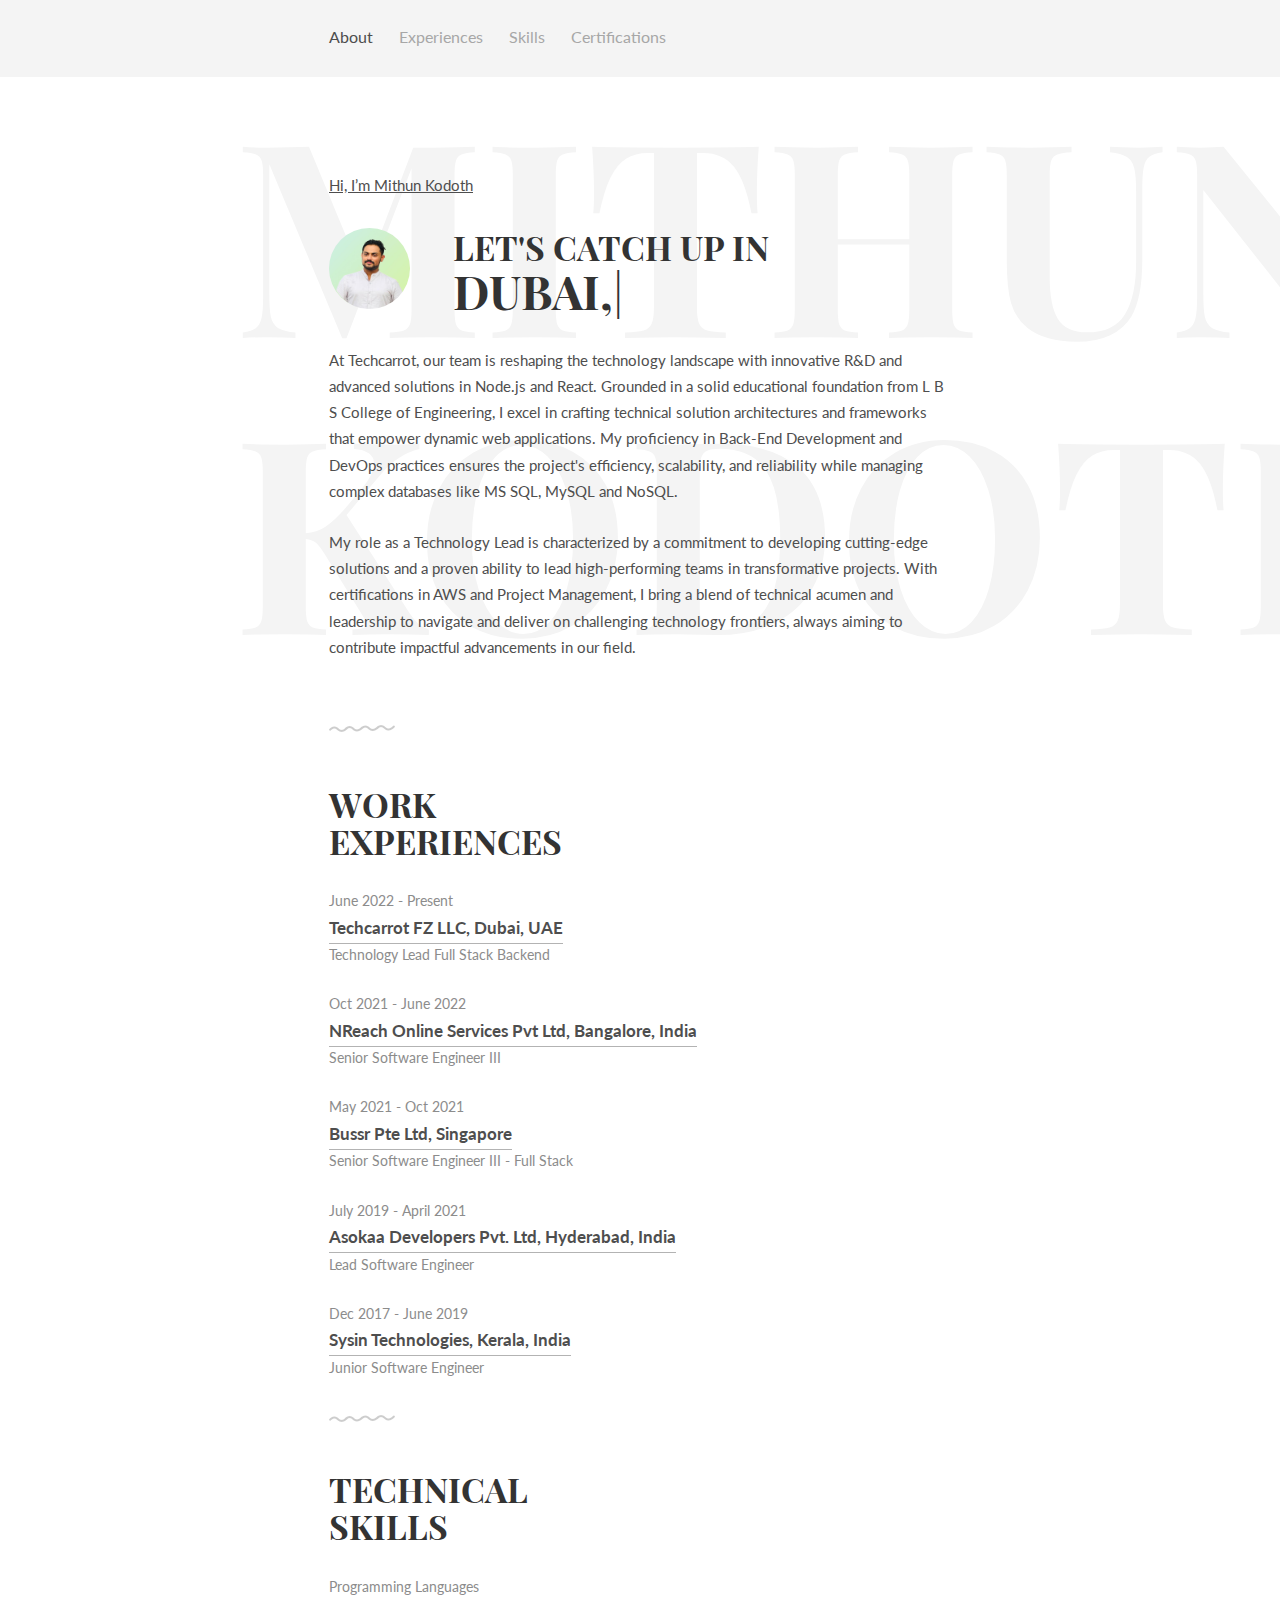
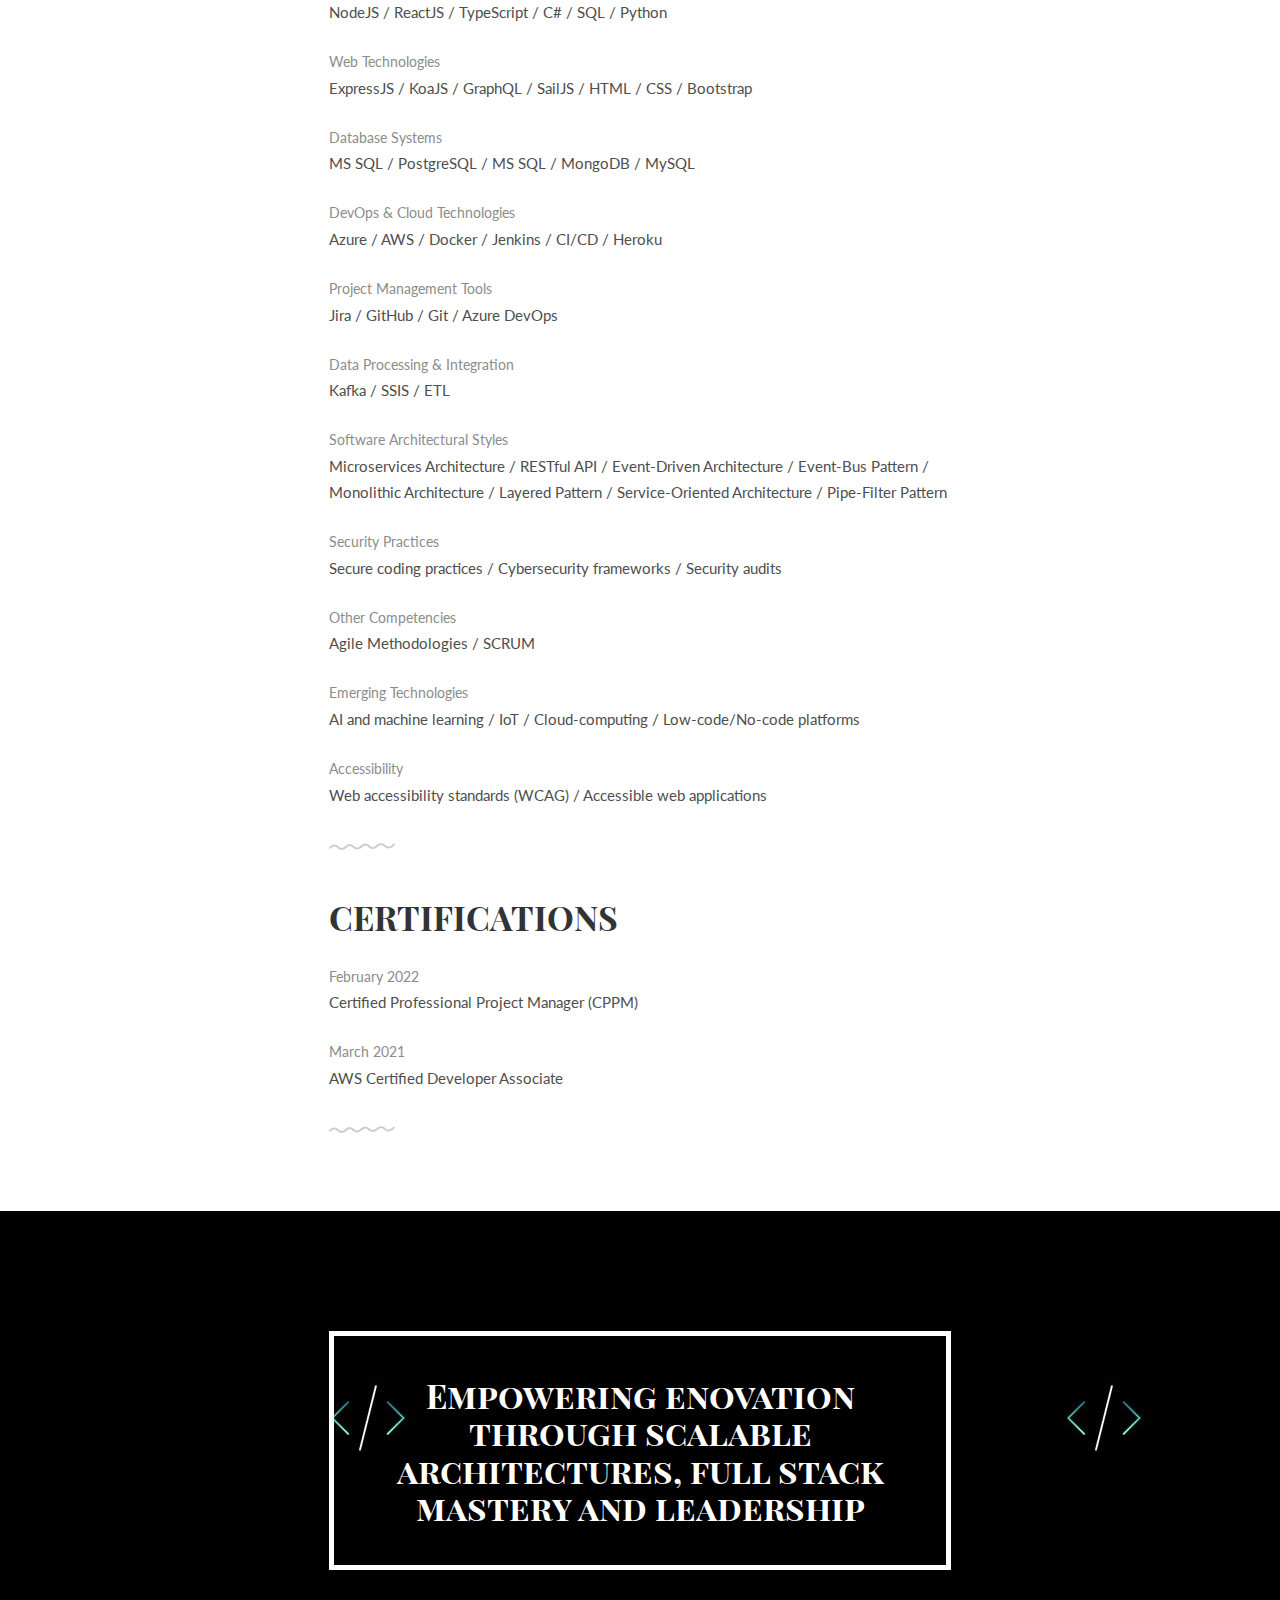
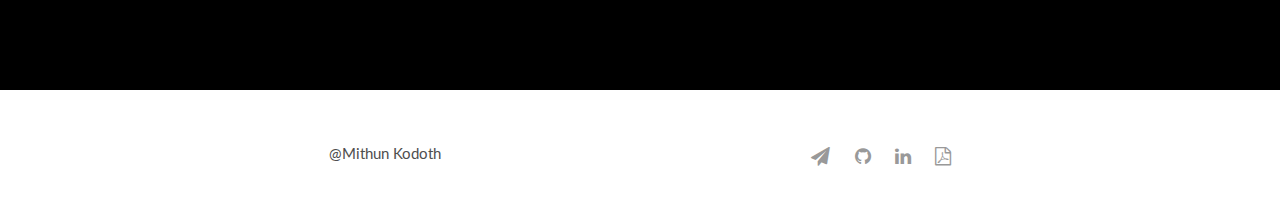
==== index.html @ c36d4328 "index updated" ====
<!DOCTYPE html>
<html>

<head>
	<title>Mithun Kodoth</title>
	<meta charset="utf-8" />
	<meta name="viewport" content="width=device-width, initial-scale=1">
	<meta name="description" content="Resume of @mithunmadhavan">
	<meta name="author" content="">
	<meta name="viewport" content="width=device-width, initial-scale=1" />
	<link rel="stylesheet" href="css/kube.min.css" />
	<link rel="stylesheet" href="css/font-awesome.min.css" />
	<link rel="stylesheet" href="css/custom.min.css" />
	<link rel="shortcut icon" href="public/img/favicon.ico" />
	<link href='https://fonts.googleapis.com/css?family=Playfair+Display+SC:700' rel='stylesheet' type='text/css'>
	<link href='https://fonts.googleapis.com/css?family=Lato:400,700' rel='stylesheet' type='text/css'>
	<style>
		.intro h1:before {
			content: 'Mithun Kodoth';
		}
	</style>
</head>

<body>
	<div class="main-nav">
		<div class="container">
			<header class="group top-nav">
				<div class="navigation-toggle" data-tools="navigation-toggle" data-target="#navbar-1">
					<span class="logo">Mithun Madhavan</span>
				</div>
				<nav id="navbar-1" class="navbar item-nav">
					<ul>
						<li class="active"><a href="#about">About</a></li>
						<li><a href="#technical_experiences">Experiences</a></li>
						<li><a href="#technical_skills">Skills</a></li>
						<li><a href="#certifications">Certifications</a></li>
					</ul>
				</nav>
			</header>
		</div>
	</div>

	<!-- Introduction -->
	<div class="intro section" id="about">
		<div class="container">
			<a href="mailto:mithunpm@hotmail.com">
				<p>Hi, I’m Mithun Kodoth</p>
			</a>
			<div class="units-row units-split wrap">
				<div class="unit-20">
					<a href="mailto:mithunpm@hotmail.com">
						<img src="public/img/profile_primary.jpg" alt="Avatar">
					</a>
				</div>
				<div class="unit-80">
					<h1>Let's catch up in<br><span id="type_hello_description"></span></h1>
				</div>
				<p>
					At Techcarrot, our team is reshaping the technology landscape with innovative R&D and advanced
					solutions in Node.js and React. Grounded in a solid educational foundation from L B S College of
					Engineering, I excel in crafting technical solution architectures and frameworks that empower
					dynamic web applications. My proficiency in Back-End Development and DevOps practices ensures the
					project's efficiency, scalability, and reliability while managing complex databases like MS SQL,
					MySQL and NoSQL.
				</p>
				<p>
					My role as a Technology Lead is characterized by a commitment to developing cutting-edge solutions
					and a proven ability to lead high-performing teams in transformative projects. With certifications
					in AWS and Project Management, I bring a blend of technical acumen and leadership to navigate and
					deliver on challenging technology frontiers, always aiming to contribute impactful advancements in
					our field.
				</p>
			</div>
		</div>
	</div>

	<!-- Work Experience -->
	<div class="work section second" id="technical_experiences">
		<div class="container">
			<h1>Work<br>Experiences</h1>
			<ul class="work-list">
				<li>June 2022 - Present</li>
				<li><a href="https://techcarrot.ae/" target="_blank">Techcarrot FZ LLC, Dubai, UAE</a></li>
				<li>Technology Lead Full Stack Backend</li>
			</ul>
			<ul class="work-list">
				<li>Oct 2021 - June 2022</li>
				<li><a href="https://www.xoxoday.com/" target="_blank">NReach Online Services Pvt Ltd, Bangalore,
						India</a></li>
				<li>Senior Software Engineer III</li>
			</ul>
			<ul class="work-list">
				<li>May 2021 - Oct 2021</li>
				<li><a href="https://www.bussr.com/" target="_blank">Bussr Pte Ltd, Singapore</a></li>
				<li>Senior Software Engineer III - Full Stack</li>
			</ul>
			<ul class="work-list">
				<li>July 2019 - April 2021</li>
				<li><a href="#" target="_blank">Asokaa Developers Pvt. Ltd, Hyderabad, India</a></li>
				<li>Lead Software Engineer</li>
			</ul>
			<ul class="work-list">
				<li>Dec 2017 - June 2019</li>
				<li><a href="http://www.sysin.in/" target="_blank">Sysin Technologies, Kerala, India</a></li>
				<li>Junior Software Engineer</li>
			</ul>
		</div>
	</div>

	<div class="skills section second" id="technical_skills">
		<div class="container">
			<h1>Technical<br>Skills</h1>
			<ul class="skill-list list-flat">
				<li>Programming Languages</li>
				<li>NodeJS / ReactJS / TypeScript / C# / SQL / Python</li>
			</ul>
			<ul class="skill-list list-flat">
				<li>Web Technologies</li>
				<li>ExpressJS / KoaJS / GraphQL / SailJS / HTML / CSS / Bootstrap</li>
			</ul>
			<ul class="skill-list list-flat">
				<li>Database Systems</li>
				<li>MS SQL / PostgreSQL / MS SQL / MongoDB / MySQL</li>
			</ul>
			<ul class="skill-list list-flat">
				<li>DevOps & Cloud Technologies</li>
				<li>Azure / AWS / Docker / Jenkins / CI/CD / Heroku</li>
			</ul>
			<ul class="skill-list list-flat">
				<li>Project Management Tools</li>
				<li>Jira / GitHub / Git / Azure DevOps</li>
			</ul>
			<ul class="skill-list list-flat">
				<li>Data Processing & Integration</li>
				<li>Kafka / SSIS / ETL</li>
			</ul>
			<ul class="skill-list list-flat">
				<li>Software Architectural Styles</li>
				<li>Microservices Architecture / RESTful API / Event-Driven Architecture / Event-Bus Pattern / Monolithic Architecture / Layered Pattern / Service-Oriented Architecture / Pipe-Filter Pattern</li>
			</ul>
			<ul class="skill-list list-flat">
				<li>Security Practices</li>
				<li>Secure coding practices / Cybersecurity frameworks / Security audits</li>
			</ul>
			<ul class="skill-list list-flat">
				<li>Other Competencies</li>
				<li>Agile Methodologies / SCRUM</li>
			</ul>
			<ul class="skill-list list-flat">
				<li>Emerging Technologies</li>
				<li>AI and machine learning / IoT / Cloud-computing / Low-code/No-code platforms</li>
			</ul>
			<ul class="skill-list list-flat">
				<li>Accessibility</li>
				<li>Web accessibility standards (WCAG) / Accessible web applications</li>
			</ul>
		</div>
	</div>

	<div class="award section second" id="certifications">
		<div class="container">
			<h1>Certifications</h1>
			<ul class="award-list list-flat">
				<li>February 2022</li>
				<li>Certified Professional Project Manager (CPPM)</li>
			</ul>
			<ul class="award-list list-flat">
				<li>March 2021</li>
				<li>AWS Certified Developer Associate</li>
			</ul>
		</div>
	</div>

	<!-- Quote -->
	<div class="quote">
		<div class="container text-centered">
			<h1>Empowering enovation through scalable architectures, full stack mastery and leadership</h1>
		</div>
	</div>

	<footer>
		<div class="container">
			<div class="units-row">
				<div class="unit-50">
					<p>@Mithun Kodoth</p>
				</div>
				<div class="unit-50">
					<ul class="social list-flat right">
						<li><a href="mailto:mithunpm@hotmail.com"><i class="fa fa-send"></i></a></li>
						<li><a href="https://github.com/mithunmadhavan" target="_blank"><i class="fa fa-github"></i></a></li>
						<li><a href="https://linkedin.com/in/mithun-p-madhav/" target="_blank"><i class="fa fa-linkedin"></i></a></li>
						<li><a href="./public/assets/mithun_kodoth_resume.pdf" target="_blank" download="mithun_kodoth_resume"><i class="fa fa-file-pdf-o "></i></a></li>
					</ul>
				</div>
			</div>
		</div>
	</footer>

	<!-- Javascript -->
	<script src="js/jquery.min.js"></script>
	<script src="js/typed.min.js"></script>
	<script src="js/kube.min.js"></script>
	<script src="js/site.js"></script>
	<script>
		function newTyped() { } $(function () {
			$("#type_hello_description").typed({
				strings: ["Dubai, UAE", "Abu Dhabi, UAE", "Sharjah, UAE", "Ajman, UAE"],
				typeSpeed: 90, backDelay: 2000, contentType: "html", loop: !0, resetCallback: function () { newTyped() }
			}), $(".reset").click(function () { $("#typed").typed("reset") })
		});
	</script>
</body>

</html>
---- css/kube.min.css ----
*,*:before,*:after{-webkit-box-sizing:border-box;-moz-box-sizing:border-box;box-sizing:border-box}html{font-family:sans-serif;-ms-text-size-adjust:100%;-webkit-text-size-adjust:100%}html,body,div,span,object,iframe,p,blockquote,pre,a,abbr,acronym,address,big,cite,code,del,dfn,em,img,ins,kbd,q,s,samp,small,strike,strong,sub,sup,tt,var,b,u,i,center,dl,dt,dd,ol,ul,li,fieldset,form,label,legend,table,caption,tbody,tfoot,thead,tr,th,td,article,aside,canvas,details,embed,figure,figcaption,footer,header,hgroup,menu,nav,output,ruby,section,summary,time,mark,audio,video,h1,h2,h3,h4,h5,h6{margin:0;padding:0;border:0;outline:0;font-size:100%;vertical-align:baseline;background:transparent}a:active,a:hover{outline:0}article,aside,details,figcaption,figure,footer,header,hgroup,main,nav,section,embed,object,iframe,audio,video,canvas,progress,meter,output,textarea{display:block}audio:not([controls]){display:none;height:0}blockquote,q{quotes:none}blockquote p:before,blockquote p:after,q:before,q:after{content:'';content:none}table{border-collapse:collapse;border-spacing:0}caption,th,td{text-align:left;vertical-align:top}thead th,thead td{font-weight:bold;vertical-align:bottom}a img,th img,td img{vertical-align:top}button,input,select,textarea{margin:0}textarea{overflow:auto;vertical-align:top;resize:vertical}button{width:auto;overflow:visible}input[type="reset"],input[type="submit"],input[type="file"],input[type="radio"],input[type="checkbox"],select,button{cursor:pointer}input[type="radio"],input[type="checkbox"]{font-size:110%;position:relative;top:-1px;margin-right:3px}input[type="search"]{-webkit-appearance:textfield}input[type="search"]::-webkit-search-decoration,input[type="search"]::-webkit-search-cancel-button{-webkit-appearance:none}hr{display:block;height:1px;border:0;border-top:1px solid #ddd}img,video,audio,embed,object{max-width:100%}img,video,embed,object{height:auto}embed,object{height:100%}img{vertical-align:middle;-ms-interpolation-mode:bicubic}body{font-family:"Helvetica Neue",Helvetica,Tahoma,sans-serif;font-size:.9375em;line-height:1.65em;background:#fff;color:#222}a{color:#134da5}a:focus,a:hover{color:#de2c3b}h1,h2,h3,h4,h5,h6,.h1,.h2,.h3,.h4,.h5,.h6{font-family:"Helvetica Neue",Helvetica,Tahoma,sans-serif;font-weight:bold;color:#000;text-rendering:optimizeLegibility;margin:0 0 .5em 0}h1,.h1,h2,.h2{line-height:1.1}h3,.h3,h4,.h4{line-height:1.3}h1,.h1{font-size:2.25em}h2,.h2{font-size:1.5em;margin-bottom:.7em}h3,.h3{font-size:1.3125em}h4,.h4{font-size:1.125em}h5,.h5{font-size:1em}h6,.h6{font-size:.75em;text-transform:uppercase}.lead{font-size:1.3125em;line-height:1.5;margin-bottom:1.0999999999999999em}p,ul,ol,dl,dd,dt,blockquote,td,th{line-height:1.65em}ul,ol,ul ul,ol ol,ul ol,ol ul{margin:0 0 0 3.3em}ul li,ol li{text-align:left}ol ol li{list-style-type:lower-alpha}ol ol ol li{list-style-type:lower-roman}p,ul,ol,dl,blockquote,hr,pre,table,form,fieldset,figure,address{margin-bottom:1.65em}blockquote{position:relative;font-style:italic;font-size:1.125em;margin-left:2.4749999999999996em;padding-left:1.65em;border-left:2px solid #ddd}blockquote p{margin-bottom:.5em}blockquote small,cite{color:rgba(0,0,0,0.4);font-style:italic}small,blockquote cite{font-size:12.75px;line-height:1}address{font-style:normal}dl dt{font-weight:bold}dd{margin-left:1.65em}s,del{text-decoration:line-through}abbr[title],dfn[title]{border-bottom:1px dotted #0f0f0f;cursor:help}strong,b{font-weight:bold}em,i{font-style:italic}sub,sup{font-size:11.25px;line-height:0;position:relative}sup{top:-0.5em}sub{bottom:-0.25em}figcaption{margin:.3em 0;font-size:12.75px;font-style:italic}ins,u{text-decoration:underline}mark{background-color:#ffc800;color:#0f0f0f;text-decoration:none}pre,code,kbd,samp,var,output{font-size:90%;font-style:normal;font-family:Menlo,Monaco,Consolas,"Courier New",monospace}pre{margin-top:1.65em;font-size:100%;line-height:1.5;color:#222;overflow:auto}code,samp,kbd{padding:3px 6px 2px 6px;display:inline-block;line-height:1;border-radius:2px}code{background:#f4f4f4;border:1px solid #d4d4d4}pre code{font-size:100%;border:0;padding:0;background:0;line-height:1.65em}var{color:rgba(0,0,0,0.5)}samp{background:#d3e3fb;border:1px solid #b2cef8}kbd{background:#0f0f0f;color:rgba(255,255,255,0.85);white-space:nowrap}button:active,button:focus{outline:0}textarea,select{font-family:"Helvetica Neue",Helvetica,Tahoma,sans-serif;font-size:1em;box-shadow:none}textarea,select[multiple],select[multiple="multiple"]{padding:.3em .35em;line-height:1.35em;width:100%}input[type="text"],input[type="password"],input[type="email"],input[type="url"],input[type="phone"],input[type="tel"],input[type="number"],input[type="datetime"],input[type="date"],input[type="month"],input[type="color"],input[type="time"],input[type="search"],input[type="datetime-local"]{font-family:"Helvetica Neue",Helvetica,Tahoma,sans-serif;font-size:1em;box-shadow:none;padding:.3em .35em;line-height:1.65em;border-radius:0;outline:0}select[multiple],select[multiple="multiple"],textarea,input[type="text"],input[type="password"],input[type="email"],input[type="url"],input[type="phone"],input[type="tel"],input[type="number"],input[type="datetime"],input[type="date"],input[type="month"],input[type="color"],input[type="time"],input[type="search"],input[type="datetime-local"]{background:#fff;border:1px solid #ccc;position:relative;z-index:2;-webkit-appearance:none}textarea[disabled],input[type="text"][disabled],input[type="password"][disabled],input[type="email"][disabled],input[type="url"][disabled],input[type="phone"][disabled],input[type="tel"][disabled],input[type="number"][disabled],input[type="datetime"][disabled],input[type="date"][disabled],input[type="month"][disabled],input[type="color"][disabled],input[type="time"][disabled],input[type="search"][disabled],input[type="datetime-local"][disabled]{resize:none;color:rgba(0,0,0,0.5)}select[disabled],input[type="checkbox"][disabled],input[type="radio"][disabled]{cursor:default}input::-moz-focus-inner,button::-moz-focus-inner{border:0;padding:0}input[type="range"]{position:relative;top:3px}select{margin-bottom:0!important}fieldset{padding:1.65em;margin-bottom:1.65em;border:1px solid #ccc}fieldset *:last-child{margin-bottom:0!important}legend{font-weight:bold;padding:0 1em;margin-left:-1em}table{max-width:100%;width:100%;empty-cells:show}table caption{text-transform:uppercase;padding:0 1.0999999999999999em;color:rgba(0,0,0,0.4);font-size:12.75px}table th,table td{border-bottom:1px solid #eee;padding:.825em 1.0999999999999999em}table tfoot th,table tfoot td{color:rgba(0,0,0,0.4)}.units-container:after,.units-row:after{content:"";display:table;clear:both}.units-container:after,.units-row:after{content:"";display:table;clear:both}.units-container{padding-top:1px;margin-top:-1px}.units-row{margin-bottom:1.65em}.width-100,.unit-100{width:100%}.width-90,.unit-90{width:90%}.width-80,.unit-80{width:80%}.width-75,.unit-75{width:75%}.width-70,.unit-70{width:70%}.width-66,.unit-66{width:66.6%}.width-65,.unit-65{width:65%}.width-60,.unit-60{width:60%}.width-50,.unit-50{width:50%}.width-40,.unit-40{width:40%}.width-35,.unit-35{width:35%}.width-33,.unit-33{width:33.3%}.width-30,.unit-30{width:30%}.width-25,.unit-25{width:25%}.width-20,.unit-20{width:20%}.width-10,.unit-10{width:10%}.units-row .unit-90,.units-row .unit-80,.units-row .unit-75,.units-row .unit-70,.units-row .unit-66,.units-row .unit-65,.units-row .unit-60,.units-row .unit-50,.units-row .unit-40,.units-row .unit-35,.units-row .unit-33,.units-row .unit-30,.units-row .unit-25,.units-row .unit-20,.units-row .unit-10{float:left;margin-left:3%}.units-row .unit-90:first-child,.units-row .unit-80:first-child,.units-row .unit-75:first-child,.units-row .unit-70:first-child,.units-row .unit-66:first-child,.units-row .unit-65:first-child,.units-row .unit-60:first-child,.units-row .unit-50:first-child,.units-row .unit-40:first-child,.units-row .unit-35:first-child,.units-row .unit-33:first-child,.units-row .unit-30:first-child,.units-row .unit-25:first-child,.units-row .unit-20:first-child,.units-row .unit-10:first-child{margin-left:0}.units-row .unit-90{width:89.7%}.units-row .unit-80{width:79.4%}.units-row .unit-75{width:74.25%}.units-row .unit-70{width:69.1%}.units-row .unit-66{width:65.66666666666666%}.units-row .unit-65{width:65.66666666666666%}.units-row .unit-60{width:58.800000000000004%}.units-row .unit-50{width:48.5%}.units-row .unit-40{width:38.2%}.units-row .unit-35{width:31.333333333333332%}.units-row .unit-33{width:31.333333333333332%}.units-row .unit-30{width:27.9%}.units-row .unit-25{width:22.75%}.units-row .unit-20{width:17.6%}.units-row .unit-10{width:7.3%}.unit-push-90,.unit-push-80,.unit-push-75,.unit-push-70,.unit-push-66,.unit-push-65,.unit-push-60,.unit-push-50,.unit-push-40,.unit-push-35,.unit-push-33,.unit-push-30,.unit-push-25,.unit-push-20,.unit-push-10{position:relative}.unit-push-90{left:92.7%}.unit-push-80{left:82.4%}.unit-push-75{left:77.25%}.unit-push-70{left:72.1%}.unit-push-66{left:68.66666666666666%}.unit-push-65{left:68.66666666666666%}.unit-push-60{left:61.800000000000004%}.unit-push-50{left:51.5%}.unit-push-40{left:41.2%}.unit-push-35{left:34.33333333333333%}.unit-push-33{left:34.33333333333333%}.unit-push-30{left:30.9%}.unit-push-25{left:25.75%}.unit-push-20{left:20.6%}.unit-push-10{left:10.3%}.units-row .unit-push-right{float:right}.units-row .unit-role-right{margin-left:3%;float:right}.units-row .unit-role-left{margin-left:0}.centered,.unit-centered{float:none!important;margin:0 auto!important}.unit-padding{padding:1.65em}.units-padding .unit-100,.units-padding .unit-90,.units-padding .unit-80,.units-padding .unit-75,.units-padding .unit-70,.units-padding .unit-66,.units-padding .unit-65,.units-padding .unit-60,.units-padding .unit-50,.units-padding .unit-40,.units-padding .unit-35,.units-padding .unit-33,.units-padding .unit-30,.units-padding .unit-25,.units-padding .unit-20,.units-padding .unit-10{padding:1.65em}.units-split .unit-90,.units-split .unit-80,.units-split .unit-75,.units-split .unit-70,.units-split .unit-66,.units-split .unit-65,.units-split .unit-60,.units-split .unit-50,.units-split .unit-40,.units-split .unit-35,.units-split .unit-33,.units-split .unit-30,.units-split .unit-25,.units-split .unit-20,.units-split .unit-10{margin-left:0}.units-split .unit-90{width:90%}.units-split .unit-80{width:80%}.units-split .unit-75{width:75%}.units-split .unit-70{width:70%}.units-split .unit-66{width:66.6%}.units-split .unit-65{width:65%}.units-split .unit-60{width:60%}.units-split .unit-50{width:50%}.units-split .unit-40{width:40%}.units-split .unit-35{width:35%}.units-split .unit-33{width:33.3%}.units-split .unit-30{width:30%}.units-split .unit-25{width:25%}.units-split .unit-20{width:20%}.units-split .unit-10{width:10%}.blocks-2,.blocks-3,.blocks-4,.blocks-5,.blocks-6{padding-left:0;list-style:none;margin-left:-3%}.blocks-2:after,.blocks-3:after,.blocks-4:after,.blocks-5:after,.blocks-6:after{content:"";display:table;clear:both}.blocks-2:after,.blocks-3:after,.blocks-4:after,.blocks-5:after,.blocks-6:after{content:"";display:table;clear:both}.blocks-2>li,.blocks-3>li,.blocks-4>li,.blocks-5>li,.blocks-6>li{height:auto;float:left;margin-bottom:1.65em;margin-left:3%}.blocks-2>li ul,.blocks-3>li ul,.blocks-4>li ul,.blocks-5>li ul,.blocks-6>li ul{list-style-type:disc}.blocks-2>li ul ul,.blocks-3>li ul ul,.blocks-4>li ul ul,.blocks-5>li ul ul,.blocks-6>li ul ul{list-style-type:circle}.blocks-2>li li,.blocks-3>li li,.blocks-4>li li,.blocks-5>li li,.blocks-6>li li{float:none;margin:0}.blocks-2>li{width:47%}.blocks-3>li{width:30.333333333333332%}.blocks-4>li{width:22%}.blocks-5>li{width:17%}.blocks-6>li{width:13.666666666666666%}.block-first{clear:both}table.table-bordered td,table.table-bordered th{border:1px solid #eee}table.table-simple td,table.table-simple th,table.table-simple caption{border:0;padding-left:0}table.table-flat td,table.table-flat th,table.table-flat caption{border:0;padding:0}table.table-stroked td,table.table-stroked th{border-bottom:1px solid #eee}table.table-stripped tbody tr:nth-child(odd) td{background:#f8f8f8}table.table-hovered tbody tr:hover td{background-color:#f4f4f4}.table-container{width:100%;overflow:auto;margin-bottom:1.65em}.table-container table{margin-bottom:0}.table-container::-webkit-scrollbar{-webkit-appearance:none;width:14px;height:14px}.table-container::-webkit-scrollbar-thumb{border-radius:8px;border:3px solid #fff;background-color:rgba(0,0,0,0.3)}.forms .btn,.forms input[type="submit"].btn,.forms button,.forms input[type="submit"],.forms input[type="reset"]{padding:.3625em 1.3em}.forms .btn-outline{padding:.3em 1.3em}.forms .btn-outline.bold{padding:.2375em 1.3em}.forms label{display:block;margin-bottom:1.0999999999999999em}.forms input[type="text"],.forms input[type="password"],.forms input[type="email"],.forms input[type="url"],.forms input[type="phone"],.forms input[type="tel"],.forms input[type="number"],.forms input[type="datetime"],.forms input[type="date"],.forms input[type="month"],.forms input[type="color"],.forms input[type="time"],.forms input[type="search"],.forms input[type="range"],.forms input[type="file"],.forms input[type="datetime-local"],.forms textarea,.forms select{display:block}.forms-inline input[type="text"],.forms-inline-list input[type="text"],.forms-inline input[type="password"],.forms-inline-list input[type="password"],.forms-inline input[type="email"],.forms-inline-list input[type="email"],.forms-inline input[type="url"],.forms-inline-list input[type="url"],.forms-inline input[type="phone"],.forms-inline-list input[type="phone"],.forms-inline input[type="tel"],.forms-inline-list input[type="tel"],.forms-inline input[type="number"],.forms-inline-list input[type="number"],.forms-inline input[type="datetime"],.forms-inline-list input[type="datetime"],.forms-inline input[type="date"],.forms-inline-list input[type="date"],.forms-inline input[type="month"],.forms-inline-list input[type="month"],.forms-inline input[type="color"],.forms-inline-list input[type="color"],.forms-inline input[type="time"],.forms-inline-list input[type="time"],.forms-inline input[type="search"],.forms-inline-list input[type="search"],.forms-inline input[type="range"],.forms-inline-list input[type="range"],.forms-inline input[type="file"],.forms-inline-list input[type="file"],.forms-inline input[type="datetime-local"],.forms-inline-list input[type="datetime-local"],.forms-inline textarea,.forms-inline-list textarea,.forms-inline select,.forms-inline-list select{display:inline-block}.forms-list,.forms-inline,.forms-inline-list{margin:0;padding:0;margin-bottom:1.0999999999999999em;list-style:none}.forms-list label,.forms-inline label,.forms-inline-list li,.forms-inline-list li label{display:inline-block;margin-bottom:0}.forms-inline-list li label{margin-right:.825em}.forms-inline-list li{margin-bottom:3px}.forms-list li{margin-bottom:6px}.forms-desc{margin-top:4px;color:rgba(0,0,0,0.4);font-size:12.75px;line-height:1.4em}input[type="text"],input[type="password"],input[type="email"],input[type="url"],input[type="phone"],input[type="tel"],input[type="number"],input[type="datetime"],input[type="date"],input[type="month"],input[type="color"],input[type="time"],input[type="search"],input[type="datetime-local"],textarea{-moz-transition:border ease .5s;transition:border ease .5s}.error,.success{font-weight:normal;font-size:12.75px}input.input-error,textarea.input-error,select.input-error,.input-error{border-color:#de2c3b;box-shadow:0 0 0 2px rgba(222,44,59,0.3),0 1px 2px rgba(0,0,0,0.2) inset}input.input-success,textarea.input-success,select.input-success,.input-success{border-color:#2c9f42;box-shadow:0 0 0 2px rgba(44,159,66,0.3),0 1px 2px rgba(0,0,0,0.2) inset}input.input-gray,textarea.input-gray,select.input-gray,.input-gray{border-color:#b3b6b7;box-shadow:0 0 0 2px rgba(179,182,183,0.4),0 1px 2px rgba(0,0,0,0.2) inset}input[type="text"]:focus,input[type="password"]:focus,input[type="email"]:focus,input[type="url"]:focus,input[type="phone"]:focus,input[type="tel"]:focus,input[type="number"]:focus,input[type="datetime"]:focus,input[type="date"]:focus,input[type="month"]:focus,input[type="color"]:focus,input[type="time"]:focus,input[type="search"]:focus,input[type="datetime-local"]:focus,textarea:focus{outline:0;border-color:#2575ed;box-shadow:0 0 0 2px rgba(37,117,237,0.3),0 1px 2px rgba(0,0,0,0.2) inset}input.input-search,input[type="search"]{padding-right:.5em;padding-left:.5em;margin-bottom:0;border-radius:15px}input.input-on-black{border:1px solid rgba(255,255,255,0.1);background:rgba(255,255,255,0.35)}input.input-on-black::-webkit-input-placeholder{color:rgba(255,255,255,0.6)}input.input-on-black::-moz-placeholder{color:rgba(255,255,255,0.6)}input.input-on-black:focus,input.input-on-black.active{border:1px solid #fff;background:#fff;box-shadow:none}input.input-on-black:focus::-webkit-input-placeholder,input.input-on-black.active::-webkit-input-placeholder{color:#aaa}input.input-on-black:focus::-moz-placeholder,input.input-on-black.active::-moz-placeholder{color:#aaa}input.input-big{font-size:18px}input.input-small{font-size:12.75px}input.input-smaller{font-size:11.25px}.input-groups{display:table!important}.input-groups input{width:100%}.input-groups input,.input-groups .input-append,.input-groups .input-prepend,.input-groups .btn-append{display:table-cell!important}.input-groups .btn-append,.input-groups .input-append,.input-groups .input-prepend{width:1%;vertical-align:middle}.input-groups .input-append,.input-groups .input-prepend{background-color:#f4f4f4;border:1px solid #d4d4d4;margin:0;padding:.45em .75em .15em .75em;color:rgba(0,0,0,0.6);line-height:1.65em;font-size:12.75px;white-space:nowrap}.input-groups .input-prepend{border-right:0}.input-groups .input-append{position:relative;z-index:1;border-left:none}.input-groups .btn-append .btn{display:block;height:auto;border-radius:0 2px 2px 0}.navbar{font-size:105%;margin-bottom:1.65em}.navbar:after{content:"";display:table;clear:both}.navbar:after{content:"";display:table;clear:both}.navbar.navbar-left{float:left}.navbar.navbar-right{float:right}.navbar ul{list-style:none;margin:0}.navbar ul:after{content:"";display:table;clear:both}.navbar ul:after{content:"";display:table;clear:both}.navbar li{float:left;margin-right:1.65em}.navbar.navbar-right li{margin-right:0;margin-left:1.65em}.navbar a,.navbar span{display:block;text-decoration:none}.navbar a:hover{color:#de2c3b;text-decoration:underline}.navbar li.active a,.navbar span{text-decoration:none;cursor:text;color:rgba(0,0,0,0.4)}.navigation-toggle{display:none;text-transform:uppercase;position:relative;color:#0f0f0f;background-color:#fff}.navigation-toggle:after{position:absolute;z-index:1;top:50%;margin-top:-12px;left:10px;content:"\2630";font-size:24px;line-height:1}.navigation-toggle.navigation-toggle-black{background-color:#0f0f0f;color:#fff}.navigation-toggle.navigation-toggle-show{margin-bottom:1.65em}.navigation-toggle span{position:relative;z-index:2;cursor:pointer;display:block;padding:10px 20px 10px 40px}.navigation-fixed{position:fixed;top:0;left:0;z-index:101}.navbar-pills a,.navbar-pills span{padding:.825em 1.65em}.navbar-pills a:hover{color:#0f0f0f;background:#eee}.navbar-pills li.active a,.navbar-pills span{text-decoration:none;cursor:text;color:rgba(0,0,0,0.4);background:#eee}.navbar-pills li{margin-right:1px}.navbar-pills.navbar-right li{margin-left:1px}.fullwidth ul{width:100%}.fullwidth li{float:none!important;margin:0;display:table-cell;width:1%;text-align:center}.fullwidth li a,.fullwidth li span{display:block}.nav{margin-bottom:1.65em}.nav ul{list-style:none;margin:0}.nav ul li ul{margin-left:2em;font-size:.95em}.nav a,.nav span{display:block;padding:.5em 0}.nav a{color:#0f0f0f;text-decoration:none}.nav a:hover{color:#de2c3b;text-decoration:underline}.nav li.active a,.nav span{text-decoration:none;cursor:text;color:rgba(0,0,0,0.4)}.nav i.fa{width:1.65em}.nav-stacked li{margin-bottom:1px}.nav-stacked a,.nav-stacked span{padding:.6em .7em}.nav-stacked a{background:#f6f6f6}.nav-stacked a:hover{color:#000;background:#eee}.nav-stacked li.active a,.nav-stacked span{background:#fff;text-decoration:none;cursor:text;color:rgba(0,0,0,0.3)}.nav-stats li{position:relative}.nav-stats a,.nav-stats span{padding-right:50px}.nav-stats sup,.nav-stats .badge{position:absolute;top:50%;right:0}.nav-stats sup{color:rgba(0,0,0,0.4)}.nav-stats .badge{margin-top:-8px}.nav-tabs{border-bottom:1px solid #e3e3e3;margin-bottom:1.65em}.nav-tabs:after{content:"";display:table;clear:both}.nav-tabs:after{content:"";display:table;clear:both}.nav-tabs ul{list-style:none;margin:0}.nav-tabs li{float:left;margin-right:2px}.nav-tabs a,.nav-tabs span{display:block;line-height:1;padding:.825em 1.65em;border:1px solid transparent}.nav-tabs a{color:rgba(0,0,0,0.5);text-decoration:none}.nav-tabs a:focus,.nav-tabs a:hover{color:#0f0f0f;text-decoration:underline;background-color:#eee}.nav-tabs li.active a,.nav-tabs span{color:#0f0f0f;background:#fff;position:relative;border:1px solid #ddd;border-bottom:1px solid #fff;bottom:-1px;cursor:default;text-decoration:none}.breadcrumbs{margin-bottom:1.65em}.breadcrumbs:after{content:"";display:table;clear:both}.breadcrumbs:after{content:"";display:table;clear:both}.breadcrumbs ul{font-size:.9em;color:rgba(0,0,0,0.4);list-style:none;margin:0}.breadcrumbs ul:after{content:"";display:table;clear:both}.breadcrumbs ul:after{content:"";display:table;clear:both}.breadcrumbs li{float:left;margin-right:5px}.breadcrumbs li+li:before{content:" > ";color:#aaa;font-size:12px;margin:0 7px 0 5px;position:relative;top:-1px}.breadcrumbs.breadcrumbs-path li+li:before{content:" / ";top:0}.breadcrumbs a{color:#0f0f0f;text-decoration:none}.breadcrumbs a:hover{color:#0f0f0f;text-decoration:underline}.breadcrumbs li.active a,.breadcrumbs span,.breadcrumbs li.active a:hover{text-decoration:none;cursor:text;color:rgba(0,0,0,0.4)}.pagination{position:relative;left:-9px;margin-left:0;list-style:none}.pagination:after{content:"";display:table;clear:both}.pagination:after{content:"";display:table;clear:both}.pagination li{float:left;margin-right:2px}.pagination a,.pagination span{display:block;padding:7px 9px;line-height:1;border-radius:2px;color:#0f0f0f;text-decoration:none}.pagination span,.pagination li.active a,.pagination li.active a:hover{color:#fff;background-color:#0f0f0f;cursor:text}.pagination a:focus,.pagination a:hover{text-decoration:none;background-color:#0f0f0f;color:#fff}.btn,input[type="submit"].btn{display:inline-block;vertical-align:top;font-family:"Helvetica Neue",Helvetica,Tahoma,sans-serif;font-size:1em;font-weight:400;line-height:1.65em;text-align:center;text-decoration:none;color:#222;-webkit-appearance:none;outline:0;margin:0;border:0;border-radius:2px;box-shadow:none;cursor:pointer;background:#e0e3e5;padding:.55em 2.5em}.btn:hover,input[type="submit"].btn:hover{color:rgba(0,0,0,0.5);background:#b3b6b7}.btn::-moz-focus-inner{border:0;padding:0}.btn-big,input[type="submit"].btn-big{font-size:18px}.btn-small,input[type="submit"].btn-small{font-size:12.75px}.btn-smaller,input[type="submit"].btn-smaller{font-size:11.25px;vertical-align:baseline}.btn-round{border-radius:15px}.btn-outline,input[type="submit"].btn-outline{background:0;padding:.48750000000000004em 2.5em;border:1px solid #0f0f0f}.btn-outline:hover,input[type="submit"].btn-outline:hover{border-color:#b3b6b7}.btn-outline.btn-active{padding:.55em 2.5em}.btn-outline.bold{border-width:2px;padding:.42500000000000004em 2.5em}.btn-active,.btn[disabled],.btn-disabled{background:0;background:#b3b6b7;color:rgba(0,0,0,0.5)}.btn-active:hover,.btn[disabled]:hover,.btn-disabled:hover{color:rgba(0,0,0,0.5);background:#b3b6b7}.btn-active{box-shadow:0 1px 3px rgba(0,0,0,0.4) inset}.btn-outline.btn[disabled],.btn-outline.btn-disabled{background:0;box-shadow:none;color:rgba(0,0,0,0.3);border:1px solid rgba(0,0,0,0.1)}.btn-outline.btn-active{background:0;color:rgba(0,0,0,0.4);border:0;box-shadow:0 1px 3px rgba(0,0,0,0.2) inset}.btn[disabled],.btn-disabled{cursor:default;box-shadow:none}.btn-blue,input[type="submit"].btn-blue{color:rgba(255,255,255,0.9);background:#2575ed}.btn-blue:hover,input[type="submit"].btn-blue:hover{color:rgba(255,255,255,0.6);background:#1a52a5}.btn-blue.btn-active,input[type="submit"].btn-blue.btn-active{box-shadow:0 1px 4px rgba(0,0,0,0.5) inset}.btn-blue.btn-active,input[type="submit"].btn-blue.btn-active,.btn-blue.btn-disabled,input[type="submit"].btn-blue.btn-disabled,.btn-blue.btn[disabled],input[type="submit"].btn-blue.btn[disabled]{color:rgba(255,255,255,0.5);background:#1a52a5}.btn-blue.btn-active:hover,input[type="submit"].btn-blue.btn-active:hover,.btn-blue.btn-disabled:hover,input[type="submit"].btn-blue.btn-disabled:hover,.btn-blue.btn[disabled]:hover,input[type="submit"].btn-blue.btn[disabled]:hover{color:rgba(255,255,255,0.5)}.btn-blue.btn-outline,input[type="submit"].btn-blue.btn-outline{background:0;border-color:#2575ed;color:#2575ed}.btn-blue.btn-outline:hover,input[type="submit"].btn-blue.btn-outline:hover{color:rgba(255,255,255,0.9);background:#2575ed}.btn-blue.btn-outline.btn[disabled],input[type="submit"].btn-blue.btn-outline.btn[disabled],.btn-blue.btn-outline.btn-disabled,input[type="submit"].btn-blue.btn-outline.btn-disabled{background:0;box-shadow:none;color:rgba(37,117,237,0.4);border:1px solid rgba(37,117,237,0.3)}.btn-blue.btn-outline.btn-active,input[type="submit"].btn-blue.btn-outline.btn-active{background:0;color:rgba(37,117,237,0.6);border:0;box-shadow:0 1px 3px rgba(26,82,165,0.6) inset}.btn-blue:hover,input[type="submit"].btn-blue:hover{color:rgba(255,255,255,0.6);background:#1a52a5}.btn-blue.btn-active,input[type="submit"].btn-blue.btn-active{box-shadow:0 1px 4px rgba(0,0,0,0.5) inset}.btn-blue.btn-active,input[type="submit"].btn-blue.btn-active,.btn-blue.btn-disabled,input[type="submit"].btn-blue.btn-disabled,.btn-blue.btn[disabled],input[type="submit"].btn-blue.btn[disabled]{color:rgba(255,255,255,0.5);background:#1a52a5}.btn-blue.btn-active:hover,input[type="submit"].btn-blue.btn-active:hover,.btn-blue.btn-disabled:hover,input[type="submit"].btn-blue.btn-disabled:hover,.btn-blue.btn[disabled]:hover,input[type="submit"].btn-blue.btn[disabled]:hover{color:rgba(255,255,255,0.5)}.btn-blue.btn-outline,input[type="submit"].btn-blue.btn-outline{background:0;border-color:#2575ed;color:#2575ed}.btn-blue.btn-outline:hover,input[type="submit"].btn-blue.btn-outline:hover{color:rgba(255,255,255,0.9);background:#2575ed}.btn-blue.btn-outline.btn[disabled],input[type="submit"].btn-blue.btn-outline.btn[disabled],.btn-blue.btn-outline.btn-disabled,input[type="submit"].btn-blue.btn-outline.btn-disabled{background:0;box-shadow:none;color:rgba(37,117,237,0.4);border:1px solid rgba(37,117,237,0.3)}.btn-blue.btn-outline.btn-active,input[type="submit"].btn-blue.btn-outline.btn-active{background:0;color:rgba(37,117,237,0.6);border:0;box-shadow:0 1px 3px rgba(26,82,165,0.6) inset}.btn-red,input[type="submit"].btn-red{color:rgba(255,255,255,0.9);background:#de2c3b}.btn-red:hover,input[type="submit"].btn-red:hover{color:rgba(255,255,255,0.6);background:#b2232f}.btn-red.btn-active,input[type="submit"].btn-red.btn-active{box-shadow:0 1px 4px rgba(0,0,0,0.5) inset}.btn-red.btn-active,input[type="submit"].btn-red.btn-active,.btn-red.btn-disabled,input[type="submit"].btn-red.btn-disabled,.btn-red.btn[disabled],input[type="submit"].btn-red.btn[disabled]{color:rgba(255,255,255,0.5);background:#b2232f}.btn-red.btn-active:hover,input[type="submit"].btn-red.btn-active:hover,.btn-red.btn-disabled:hover,input[type="submit"].btn-red.btn-disabled:hover,.btn-red.btn[disabled]:hover,input[type="submit"].btn-red.btn[disabled]:hover{color:rgba(255,255,255,0.5)}.btn-red.btn-outline,input[type="submit"].btn-red.btn-outline{background:0;border-color:#de2c3b;color:#de2c3b}.btn-red.btn-outline:hover,input[type="submit"].btn-red.btn-outline:hover{color:rgba(255,255,255,0.9);background:#de2c3b}.btn-red.btn-outline.btn[disabled],input[type="submit"].btn-red.btn-outline.btn[disabled],.btn-red.btn-outline.btn-disabled,input[type="submit"].btn-red.btn-outline.btn-disabled{background:0;box-shadow:none;color:rgba(222,44,59,0.4);border:1px solid rgba(222,44,59,0.3)}.btn-red.btn-outline.btn-active,input[type="submit"].btn-red.btn-outline.btn-active{background:0;color:rgba(222,44,59,0.6);border:0;box-shadow:0 1px 3px rgba(178,35,47,0.6) inset}.btn-red:hover,input[type="submit"].btn-red:hover{color:rgba(255,255,255,0.6);background:#b2232f}.btn-red.btn-active,input[type="submit"].btn-red.btn-active{box-shadow:0 1px 4px rgba(0,0,0,0.5) inset}.btn-red.btn-active,input[type="submit"].btn-red.btn-active,.btn-red.btn-disabled,input[type="submit"].btn-red.btn-disabled,.btn-red.btn[disabled],input[type="submit"].btn-red.btn[disabled]{color:rgba(255,255,255,0.5);background:#b2232f}.btn-red.btn-active:hover,input[type="submit"].btn-red.btn-active:hover,.btn-red.btn-disabled:hover,input[type="submit"].btn-red.btn-disabled:hover,.btn-red.btn[disabled]:hover,input[type="submit"].btn-red.btn[disabled]:hover{color:rgba(255,255,255,0.5)}.btn-red.btn-outline,input[type="submit"].btn-red.btn-outline{background:0;border-color:#de2c3b;color:#de2c3b}.btn-red.btn-outline:hover,input[type="submit"].btn-red.btn-outline:hover{color:rgba(255,255,255,0.9);background:#de2c3b}.btn-red.btn-outline.btn[disabled],input[type="submit"].btn-red.btn-outline.btn[disabled],.btn-red.btn-outline.btn-disabled,input[type="submit"].btn-red.btn-outline.btn-disabled{background:0;box-shadow:none;color:rgba(222,44,59,0.4);border:1px solid rgba(222,44,59,0.3)}.btn-red.btn-outline.btn-active,input[type="submit"].btn-red.btn-outline.btn-active{background:0;color:rgba(222,44,59,0.6);border:0;box-shadow:0 1px 3px rgba(178,35,47,0.6) inset}.btn-green,input[type="submit"].btn-green{color:rgba(255,255,255,0.9);background:#2c9f42}.btn-green:hover,input[type="submit"].btn-green:hover{color:rgba(255,255,255,0.6);background:#237f35}.btn-green.btn-active,input[type="submit"].btn-green.btn-active{box-shadow:0 1px 4px rgba(0,0,0,0.5) inset}.btn-green.btn-active,input[type="submit"].btn-green.btn-active,.btn-green.btn-disabled,input[type="submit"].btn-green.btn-disabled,.btn-green.btn[disabled],input[type="submit"].btn-green.btn[disabled]{color:rgba(255,255,255,0.5);background:#237f35}.btn-green.btn-active:hover,input[type="submit"].btn-green.btn-active:hover,.btn-green.btn-disabled:hover,input[type="submit"].btn-green.btn-disabled:hover,.btn-green.btn[disabled]:hover,input[type="submit"].btn-green.btn[disabled]:hover{color:rgba(255,255,255,0.5)}.btn-green.btn-outline,input[type="submit"].btn-green.btn-outline{background:0;border-color:#2c9f42;color:#2c9f42}.btn-green.btn-outline:hover,input[type="submit"].btn-green.btn-outline:hover{color:rgba(255,255,255,0.9);background:#2c9f42}.btn-green.btn-outline.btn[disabled],input[type="submit"].btn-green.btn-outline.btn[disabled],.btn-green.btn-outline.btn-disabled,input[type="submit"].btn-green.btn-outline.btn-disabled{background:0;box-shadow:none;color:rgba(44,159,66,0.4);border:1px solid rgba(44,159,66,0.3)}.btn-green.btn-outline.btn-active,input[type="submit"].btn-green.btn-outline.btn-active{background:0;color:rgba(44,159,66,0.6);border:0;box-shadow:0 1px 3px rgba(35,127,53,0.6) inset}.btn-green:hover,input[type="submit"].btn-green:hover{color:rgba(255,255,255,0.6);background:#237f35}.btn-green.btn-active,input[type="submit"].btn-green.btn-active{box-shadow:0 1px 4px rgba(0,0,0,0.5) inset}.btn-green.btn-active,input[type="submit"].btn-green.btn-active,.btn-green.btn-disabled,input[type="submit"].btn-green.btn-disabled,.btn-green.btn[disabled],input[type="submit"].btn-green.btn[disabled]{color:rgba(255,255,255,0.5);background:#237f35}.btn-green.btn-active:hover,input[type="submit"].btn-green.btn-active:hover,.btn-green.btn-disabled:hover,input[type="submit"].btn-green.btn-disabled:hover,.btn-green.btn[disabled]:hover,input[type="submit"].btn-green.btn[disabled]:hover{color:rgba(255,255,255,0.5)}.btn-green.btn-outline,input[type="submit"].btn-green.btn-outline{background:0;border-color:#2c9f42;color:#2c9f42}.btn-green.btn-outline:hover,input[type="submit"].btn-green.btn-outline:hover{color:rgba(255,255,255,0.9);background:#2c9f42}.btn-green.btn-outline.btn[disabled],input[type="submit"].btn-green.btn-outline.btn[disabled],.btn-green.btn-outline.btn-disabled,input[type="submit"].btn-green.btn-outline.btn-disabled{background:0;box-shadow:none;color:rgba(44,159,66,0.4);border:1px solid rgba(44,159,66,0.3)}.btn-green.btn-outline.btn-active,input[type="submit"].btn-green.btn-outline.btn-active{background:0;color:rgba(44,159,66,0.6);border:0;box-shadow:0 1px 3px rgba(35,127,53,0.6) inset}.btn-black,input[type="submit"].btn-black{color:rgba(255,255,255,0.9);background:#0f0f0f}.btn-black:hover,input[type="submit"].btn-black:hover{color:rgba(255,255,255,0.6);background:#363738}.btn-black.btn-active,input[type="submit"].btn-black.btn-active{box-shadow:0 1px 4px rgba(0,0,0,0.7) inset}.btn-black.btn-active,input[type="submit"].btn-black.btn-active,.btn-black.btn-disabled,input[type="submit"].btn-black.btn-disabled,.btn-black.btn[disabled],input[type="submit"].btn-black.btn[disabled]{color:rgba(255,255,255,0.5);background:#363738}.btn-black.btn-active:hover,input[type="submit"].btn-black.btn-active:hover,.btn-black.btn-disabled:hover,input[type="submit"].btn-black.btn-disabled:hover,.btn-black.btn[disabled]:hover,input[type="submit"].btn-black.btn[disabled]:hover{color:rgba(255,255,255,0.5)}.btn-black.btn-outline,input[type="submit"].btn-black.btn-outline{background:0;border-color:#0f0f0f;color:#0f0f0f}.btn-black.btn-outline:hover,input[type="submit"].btn-black.btn-outline:hover{color:rgba(255,255,255,0.9);background:#0f0f0f}.btn-black.btn-outline.btn[disabled],input[type="submit"].btn-black.btn-outline.btn[disabled],.btn-black.btn-outline.btn-disabled,input[type="submit"].btn-black.btn-outline.btn-disabled{background:0;box-shadow:none;color:rgba(15,15,15,0.4);border:1px solid rgba(15,15,15,0.3)}.btn-black.btn-outline.btn-active,input[type="submit"].btn-black.btn-outline.btn-active{background:0;color:rgba(15,15,15,0.6);border:0;box-shadow:0 1px 3px rgba(54,55,56,0.6) inset}.btn-black:hover,input[type="submit"].btn-black:hover{color:rgba(255,255,255,0.6);background:#363738}.btn-black.btn-active,input[type="submit"].btn-black.btn-active{box-shadow:0 1px 4px rgba(0,0,0,0.7) inset}.btn-black.btn-active,input[type="submit"].btn-black.btn-active,.btn-black.btn-disabled,input[type="submit"].btn-black.btn-disabled,.btn-black.btn[disabled],input[type="submit"].btn-black.btn[disabled]{color:rgba(255,255,255,0.5);background:#363738}.btn-black.btn-active:hover,input[type="submit"].btn-black.btn-active:hover,.btn-black.btn-disabled:hover,input[type="submit"].btn-black.btn-disabled:hover,.btn-black.btn[disabled]:hover,input[type="submit"].btn-black.btn[disabled]:hover{color:rgba(255,255,255,0.5)}.btn-black.btn-outline,input[type="submit"].btn-black.btn-outline{background:0;border-color:#0f0f0f;color:#0f0f0f}.btn-black.btn-outline:hover,input[type="submit"].btn-black.btn-outline:hover{color:rgba(255,255,255,0.9);background:#0f0f0f}.btn-black.btn-outline.btn[disabled],input[type="submit"].btn-black.btn-outline.btn[disabled],.btn-black.btn-outline.btn-disabled,input[type="submit"].btn-black.btn-outline.btn-disabled{background:0;box-shadow:none;color:rgba(15,15,15,0.4);border:1px solid rgba(15,15,15,0.3)}.btn-black.btn-outline.btn-active,input[type="submit"].btn-black.btn-outline.btn-active{background:0;color:rgba(15,15,15,0.6);border:0;box-shadow:0 1px 3px rgba(54,55,56,0.6) inset}.btn-yellow,input[type="submit"].btn-yellow{color:rgba(0,0,0,0.9);background:#ffc800}.btn-yellow:hover,input[type="submit"].btn-yellow:hover{color:rgba(0,0,0,0.6);background:#cca000}.btn-yellow.btn-active,input[type="submit"].btn-yellow.btn-active{box-shadow:0 1px 4px rgba(0,0,0,0.5) inset}.btn-yellow.btn-active,input[type="submit"].btn-yellow.btn-active,.btn-yellow.btn-disabled,input[type="submit"].btn-yellow.btn-disabled,.btn-yellow.btn[disabled],input[type="submit"].btn-yellow.btn[disabled]{color:rgba(0,0,0,0.5);background:#cca000}.btn-yellow.btn-active:hover,input[type="submit"].btn-yellow.btn-active:hover,.btn-yellow.btn-disabled:hover,input[type="submit"].btn-yellow.btn-disabled:hover,.btn-yellow.btn[disabled]:hover,input[type="submit"].btn-yellow.btn[disabled]:hover{color:rgba(0,0,0,0.5)}.btn-yellow.btn-outline,input[type="submit"].btn-yellow.btn-outline{background:0;border-color:#ffc800;color:#ffc800}.btn-yellow.btn-outline:hover,input[type="submit"].btn-yellow.btn-outline:hover{color:rgba(0,0,0,0.9);background:#ffc800}.btn-yellow.btn-outline.btn[disabled],input[type="submit"].btn-yellow.btn-outline.btn[disabled],.btn-yellow.btn-outline.btn-disabled,input[type="submit"].btn-yellow.btn-outline.btn-disabled{background:0;box-shadow:none;color:rgba(255,200,0,0.4);border:1px solid rgba(255,200,0,0.3)}.btn-yellow.btn-outline.btn-active,input[type="submit"].btn-yellow.btn-outline.btn-active{background:0;color:rgba(255,200,0,0.6);border:0;box-shadow:0 1px 3px rgba(204,160,0,0.6) inset}.btn-yellow:hover,input[type="submit"].btn-yellow:hover{color:rgba(0,0,0,0.6);background:#cca000}.btn-yellow.btn-active,input[type="submit"].btn-yellow.btn-active{box-shadow:0 1px 4px rgba(0,0,0,0.5) inset}.btn-yellow.btn-active,input[type="submit"].btn-yellow.btn-active,.btn-yellow.btn-disabled,input[type="submit"].btn-yellow.btn-disabled,.btn-yellow.btn[disabled],input[type="submit"].btn-yellow.btn[disabled]{color:rgba(0,0,0,0.5);background:#cca000}.btn-yellow.btn-active:hover,input[type="submit"].btn-yellow.btn-active:hover,.btn-yellow.btn-disabled:hover,input[type="submit"].btn-yellow.btn-disabled:hover,.btn-yellow.btn[disabled]:hover,input[type="submit"].btn-yellow.btn[disabled]:hover{color:rgba(0,0,0,0.5)}.btn-yellow.btn-outline,input[type="submit"].btn-yellow.btn-outline{background:0;border-color:#ffc800;color:#ffc800}.btn-yellow.btn-outline:hover,input[type="submit"].btn-yellow.btn-outline:hover{color:rgba(0,0,0,0.9);background:#ffc800}.btn-yellow.btn-outline.btn[disabled],input[type="submit"].btn-yellow.btn-outline.btn[disabled],.btn-yellow.btn-outline.btn-disabled,input[type="submit"].btn-yellow.btn-outline.btn-disabled{background:0;box-shadow:none;color:rgba(255,200,0,0.4);border:1px solid rgba(255,200,0,0.3)}.btn-yellow.btn-outline.btn-active,input[type="submit"].btn-yellow.btn-outline.btn-active{background:0;color:rgba(255,200,0,0.6);border:0;box-shadow:0 1px 3px rgba(204,160,0,0.6) inset}.btn-white,input[type="submit"].btn-white{color:rgba(0,0,0,0.9);background:#fff}.btn-white:hover,input[type="submit"].btn-white:hover{color:rgba(0,0,0,0.6);background:#ededed}.btn-white.btn-active,input[type="submit"].btn-white.btn-active{box-shadow:0 1px 4px rgba(0,0,0,0.2) inset}.btn-white.btn-active,input[type="submit"].btn-white.btn-active,.btn-white.btn-disabled,input[type="submit"].btn-white.btn-disabled,.btn-white.btn[disabled],input[type="submit"].btn-white.btn[disabled]{color:rgba(0,0,0,0.5);background:#ededed}.btn-white.btn-active:hover,input[type="submit"].btn-white.btn-active:hover,.btn-white.btn-disabled:hover,input[type="submit"].btn-white.btn-disabled:hover,.btn-white.btn[disabled]:hover,input[type="submit"].btn-white.btn[disabled]:hover{color:rgba(0,0,0,0.5)}.btn-white.btn-outline,input[type="submit"].btn-white.btn-outline{background:0;border-color:#fff;color:#fff}.btn-white.btn-outline:hover,input[type="submit"].btn-white.btn-outline:hover{color:rgba(0,0,0,0.9);background:#fff}.btn-white.btn-outline.btn[disabled],input[type="submit"].btn-white.btn-outline.btn[disabled],.btn-white.btn-outline.btn-disabled,input[type="submit"].btn-white.btn-outline.btn-disabled{background:0;box-shadow:none;color:rgba(255,255,255,0.4);border:1px solid rgba(255,255,255,0.3)}.btn-white.btn-outline.btn-active,input[type="submit"].btn-white.btn-outline.btn-active{background:0;color:rgba(255,255,255,0.6);border:0;box-shadow:0 1px 3px rgba(237,237,237,0.6) inset}.btn-white:hover,input[type="submit"].btn-white:hover{color:rgba(0,0,0,0.6);background:#ededed}.btn-white.btn-active,input[type="submit"].btn-white.btn-active{box-shadow:0 1px 4px rgba(0,0,0,0.2) inset}.btn-white.btn-active,input[type="submit"].btn-white.btn-active,.btn-white.btn-disabled,input[type="submit"].btn-white.btn-disabled,.btn-white.btn[disabled],input[type="submit"].btn-white.btn[disabled]{color:rgba(0,0,0,0.5);background:#ededed}.btn-white.btn-active:hover,input[type="submit"].btn-white.btn-active:hover,.btn-white.btn-disabled:hover,input[type="submit"].btn-white.btn-disabled:hover,.btn-white.btn[disabled]:hover,input[type="submit"].btn-white.btn[disabled]:hover{color:rgba(0,0,0,0.5)}.btn-white.btn-outline,input[type="submit"].btn-white.btn-outline{background:0;border-color:#fff;color:#fff}.btn-white.btn-outline:hover,input[type="submit"].btn-white.btn-outline:hover{color:rgba(0,0,0,0.9);background:#fff}.btn-white.btn-outline.btn[disabled],input[type="submit"].btn-white.btn-outline.btn[disabled],.btn-white.btn-outline.btn-disabled,input[type="submit"].btn-white.btn-outline.btn-disabled{background:0;box-shadow:none;color:rgba(255,255,255,0.4);border:1px solid rgba(255,255,255,0.3)}.btn-white.btn-outline.btn-active,input[type="submit"].btn-white.btn-outline.btn-active{background:0;color:rgba(255,255,255,0.6);border:0;box-shadow:0 1px 3px rgba(237,237,237,0.6) inset}.btn-white.btn-outline.btn-active{box-shadow:none;border:1px solid rgba(255,255,255,0.3);padding:.48750000000000004em 2.5em}.btn-single,.btn-group{display:inline-block;margin-right:2px;vertical-align:bottom}.btn-single:after,.btn-group:after{content:"";display:table;clear:both}.btn-single:after,.btn-group:after{content:"";display:table;clear:both}.btn-single>.btn,.btn-single>input,.btn-group>.btn,.btn-group>input{float:left;border-radius:0;margin-left:-1px}.btn-single>.btn{border-radius:2px}.btn-group>.btn:first-child{border-radius:2px 0 0 2px}.btn-group>.btn:last-child{border-radius:0 2px 2px 0}.btn-group>.btn.btn-round:first-child,.btn-group>.input-search:first-child{border-radius:15px 0 0 15px}.btn-group>.btn.btn-round:last-child,.btn-group>.input-search:last-child{border-radius:0 15px 15px 0}.tools-alert{padding:12px 15px;background:#f7f8f8;color:#0f0f0f;margin-bottom:1.65em}.tools-message{display:none;position:fixed;z-index:100;top:10px;right:10px;max-width:350px;line-height:1.5;font-size:95%;padding:12px 15px;color:#0f0f0f;background:#e0e3e5}.tools-message ul{margin:0;list-style:none}.tools-message-black,.tools-message-blue,.tools-message-red,.tools-message-green{color:rgba(255,255,255,0.95)}.tools-message-black{background:#0f0f0f}.tools-message-blue{background:#2575ed}.tools-message-red{background:#de2c3b}.tools-message-yellow{background:#ffc800}.tools-message-green{background:#2c9f42}.tools-alert-black{background:#dadada}.tools-alert-blue{background:#d3e3fb}.tools-alert-red{background:#f8d5d8}.tools-alert-yellow{background:#fff4cc}.tools-alert-green{background:#d5ecd9}.label,.badge{background:#e0e3e5;font-size:12.75px;display:inline-block;line-height:1;padding:4px 7px 3px 7px;color:#0f0f0f;text-align:center;font-weight:normal;text-transform:uppercase}.label-outline{background:0;border:1px solid #0f0f0f;padding:3px 6px 2px 6px}.badge{border-radius:15px}.badge-small{font-size:11.25px;padding:3px 5px}.label-black,.label-blue,.label-red,.label-green,.badge-black,.badge-blue,.badge-red,.badge-green{color:#fff}.label-black,.badge-black{background:#0f0f0f}.label-blue,.badge-blue{background:#2575ed}.label-red,.badge-red{background:#de2c3b}.label-green,.badge-green{background:#2c9f42}.label-yellow,.badge-yellow{background:#ffc800}.label-white,.badge-white{background:#fff}.label-black.label-outline,.label-blue.label-outline,.label-red.label-outline,.label-green.label-outline,.label-yellow.label-outline,.label-white.label-outline{background:0;color:#0f0f0f}.label-blue.label-outline{border-color:#2575ed;color:#2575ed}.label-red.label-outline{border-color:#de2c3b;color:#de2c3b}.label-green.label-outline{border-color:#2c9f42;color:#2c9f42}.label-yellow.label-outline{border-color:#ffc800;color:#ffc800}.label-white.label-outline{border-color:#fff;color:#fff}#tools-progress{position:fixed;top:0;left:0;width:100%;z-index:1000000;height:10px}#tools-progress span{display:block;width:100%;height:100%;background-color:#1a52a5;background-image:-webkit-linear-gradient(45deg,rgba(255,255,255,0.2) 25%,transparent 25%,transparent 50%,rgba(255,255,255,0.2) 50%,rgba(255,255,255,0.2) 75%,transparent 75%,transparent);background-image:-o-linear-gradient(45deg,rgba(255,255,255,0.2) 25%,transparent 25%,transparent 50%,rgba(255,255,255,0.2) 50%,rgba(255,255,255,0.2) 75%,transparent 75%,transparent);background-image:linear-gradient(45deg,rgba(255,255,255,0.2) 25%,transparent 25%,transparent 50%,rgba(255,255,255,0.2) 50%,rgba(255,255,255,0.2) 75%,transparent 75%,transparent);-webkit-animation:progress-bar-stripes 2s linear infinite;-o-animation:progress-bar-stripes 2s linear infinite;animation:progress-bar-stripes 2s linear infinite;background-size:40px 40px}@-webkit-keyframes progress-bar-stripes{from{background-position:40px 0}to{background-position:0 0}}@-o-keyframes progress-bar-stripes{from{background-position:40px 0}to{background-position:0 0}}@keyframes progress-bar-stripes{from{background-position:40px 0}to{background-position:0 0}}.accordion-title{position:relative;display:block;margin:0;margin-bottom:2px;padding:12px 50px 12px 18px;color:#000;text-decoration:none;font-weight:normal;font-size:.9375em;line-height:1,4em;background:#f7f8f8;cursor:pointer;-webkit-touch-callout:none;-webkit-user-select:none;-khtml-user-select:none;-moz-user-select:none;-ms-user-select:none;user-select:none}.accordion-title.accordion-title-opened{margin-bottom:0;font-weight:bold;background:#f0f1f2}.accordion-title a,.accordion-title:hover{color:#000;text-decoration:none}.accordion-panel{padding:1.65em;margin-bottom:10px}.accordion-toggle{position:absolute;top:50%;margin-top:-8px;right:20px;padding:0;font-size:0;line-height:1}.accordion-toggle-closed{background:#000;width:1px;height:15px;margin-left:1px}.accordion-toggle-closed:before{position:absolute;top:7px;left:-7px;content:"";width:15px;height:1px;background:#000}.accordion-toggle-opened:before{position:absolute;top:7px;left:-8px;content:"";width:15px;height:1px;background:#000}.filterbox{position:relative}.filterbox input{padding-right:30px}.filterbox span{position:absolute;z-index:2;top:0;right:1px;width:26px;height:100%;cursor:pointer}.filterbox span:after{content:"";display:inline-block;position:relative;top:50%;margin-left:8px;margin-top:-21px;width:0;height:0;vertical-align:middle;border-top:5px solid rgba(0,0,0,0.6);border-right:5px solid transparent;border-left:5px solid transparent}.filterbox-list{z-index:1000;position:absolute;left:0;display:none;margin:0;list-style:none;background:#fff;width:100%;box-shadow:0 1px 3px rgba(0,0,0,0.2);max-height:250px;overflow:auto}.filterbox-list li{padding:4px 10px;color:#000;cursor:pointer}.filterbox-list li:hover{background:#f0f1f2}.filterbox-list li.active{background:#2575ed;color:#fff}.tooltip{position:absolute;z-index:10000;display:inline-block;color:#fff;padding:2px 10px;font-size:12.75px;line-height:1.5em;max-width:250px;background:#0f0f0f}.tooltip-theme-red{background:#de2c3b}.tooltip-theme-blue{background:#2575ed}.tooltip-theme-green{background:#2c9f42}.tooltip-theme-yellow{background:#ffc800}.tooltip-theme-white{background:#fff}.tooltip-theme-yellow,.tooltip-theme-white{color:#000}.dropdown{display:none;position:absolute;z-index:102;top:0;right:0;width:250px;color:#0f0f0f;background:#fff;box-shadow:0 1px 5px rgba(0,0,0,0.3);overflow:auto}.dropdown section{max-height:250px;overflow:auto;padding:20px}.dropdown footer{padding:20px}ul.dropdown{max-height:300px;list-style:none;margin:0;line-height:1.5;font-size:95%;padding:0}ul.dropdown a{display:block;padding:7px 15px;text-decoration:none;color:#0f0f0f}ul.dropdown a:hover{background:#eee}ul.dropdown li.divider{border-bottom:1px solid #e2e2e2}.caret{display:inline-block;width:0;height:0;margin-left:.3em;vertical-align:middle;border-top:5px solid;border-right:5px solid transparent;border-left:5px solid transparent}.caret.caret-up{border-top:0;border-bottom:4px solid}.livesearch-box{position:relative;display:inline-block;width:100%}.livesearch-box input{padding-left:30px}.livesearch-box .close{position:absolute;top:.2em;right:5px;z-index:2;padding:4px 6px;line-height:1;font-size:20px;cursor:pointer;color:#000;text-decoration:none;filter:alpha(opacity=50);-moz-opacity:.5;opacity:.5}.livesearch-box .close:before{content:'\00D7'}.livesearch-box .close:hover{filter:alpha(opacity=100);-moz-opacity:1;opacity:1}.livesearch-box .close:before{content:'\00D7'}.livesearch-box .close:hover{filter:alpha(opacity=100);-moz-opacity:1;opacity:1}.livesearch-icon{position:absolute;top:53%;left:10px;z-index:2}.livesearch-icon:before,.livesearch-icon:after{content:"";position:absolute;top:50%;left:0;margin:-8px 0 0;background:rgba(0,0,0,0.5)}.livesearch-icon:before{width:10px;height:10px;border:2px solid rgba(0,0,0,0.5);background:transparent;border-radius:12px}.livesearch-icon:after{left:10px;width:2px;height:7px;margin-top:0;-webkit-transform:rotate(-45deg);-moz-transform:rotate(-45deg);-ms-transform:rotate(-45deg);-o-transform:rotate(-45deg);transform:rotate(-45deg)}.tools-droparea{position:relative;overflow:hidden;padding:80px 20px;border:3px dashed rgba(0,0,0,0.1)}.tools-droparea.drag-hover{background:rgba(200,222,250,0.75)}.tools-droparea.drag-drop{background:rgba(250,248,200,0.5)}.tools-droparea-placeholder{text-align:center;font-size:11px;color:rgba(0,0,0,0.5)}.autocomplete{position:absolute;z-index:1000;left:0;display:none;margin:0;list-style:none;background:#fff;width:250px;box-shadow:0 1px 3px rgba(0,0,0,0.2);max-height:250px;overflow:auto}.autocomplete a{padding:4px 10px;color:#000;display:block;text-decoration:none}.autocomplete a:hover{background:#f0f1f2}.autocomplete a.active{background:#2575ed;color:#fff}#modal-overlay{position:fixed;top:0;left:0;margin:auto;overflow:auto;width:100%;height:100%;background-color:#000!important;filter:alpha(opacity=30);-moz-opacity:.3;opacity:.3;z-index:100}.modal-blur{-webkit-filter:blur(3px);-moz-filter:blur(3px);-ms-filter:blur(3px);filter:blur(3px)}.modal-box{position:fixed;top:0;left:0;bottom:0;right:0;overflow-x:hidden;overflow-y:auto;z-index:101}.modal{position:relative;margin:auto;margin-bottom:20px;padding:0;background:#fff;color:#000;box-shadow:0 1px 70px rgba(0,0,0,0.5)}.modal header{padding:30px 40px 5px 40px;font-size:18px;font-weight:bold}.modal section{padding:30px 40px 50px 40px}.modal footer button{width:100%;border-radius:0}.modal-close{position:absolute;top:8px;right:12px;width:30px;height:30px;text-align:right;color:#bbb;font-size:30px;font-weight:300;cursor:pointer}.modal-close:hover{color:#000}.group:after{content:"";display:table;clear:both}.group:after{content:"";display:table;clear:both}.hide{display:none}.highlight{background-color:#f7f3e2}.big{font-size:18px}.small{font-size:12.75px}.smaller{font-size:11.25px}.nowrap,.nowrap td{white-space:nowrap}.req,.required{font-weight:normal;color:#de2c3b}.error{color:#de2c3b}.success{color:#2c9f42}.text-centered{text-align:center}.text-right{text-align:right}.last{margin-right:0!important}.pause{margin-bottom:.825em!important}.end{margin-bottom:0!important}.normal{font-weight:normal}.light{font-weight:300}.bold{font-weight:bold}.italic{font-style:italic}.left{float:left}.right{float:right}.upper{text-transform:uppercase}.list-flat{margin-left:0;list-style:none}.color-black{color:#0f0f0f}.color-white{color:#fff}.color-gray-10{color:rgba(0,0,0,0.1)}.color-gray-20{color:rgba(0,0,0,0.2)}.color-gray-30{color:rgba(0,0,0,0.3)}.color-gray-40{color:rgba(0,0,0,0.4)}.color-gray-50{color:rgba(0,0,0,0.5)}.color-gray-60{color:rgba(0,0,0,0.6)}.color-gray-70{color:rgba(0,0,0,0.7)}.color-gray-80{color:rgba(0,0,0,0.8)}.color-gray-90{color:rgba(0,0,0,0.9)}.color-white-10{color:rgba(255,255,255,0.1)}.color-white-20{color:rgba(255,255,255,0.2)}.color-white-30{color:rgba(255,255,255,0.3)}.color-white-40{color:rgba(255,255,255,0.4)}.color-white-50{color:rgba(255,255,255,0.5)}.color-white-60{color:rgba(255,255,255,0.6)}.color-white-70{color:rgba(255,255,255,0.7)}.color-white-80{color:rgba(255,255,255,0.8)}.color-white-90{color:rgba(255,255,255,0.9)}.video-wrapper{height:0;padding-bottom:56.25%;position:relative;margin-bottom:1.65em}.video-wrapper iframe,.video-wrapper object,.video-wrapper embed{position:absolute;top:0;left:0;width:100%;height:100%}@media only screen and (max-width:767px){.left,.right{float:none}.hide-on-mobile{display:none}}.str{color:#d14}.kwd{color:#333}.com{color:#998}.typ{color:#458}.lit{color:#458}.pun{color:#888}.opn{color:#333}.clo{color:#333}.tag{color:#367ac3}.atn{color:#51a7c9}.atv{color:#709c1a}.dec{color:#666}.var{color:teal}.fun{color:#900}.linenums ol li{list-style-type:none;counter-increment:list;position:relative}.linenums ol li:after{content:counter(list);position:absolute;left:-3.3em;border-right:1px solid #e5e5e5;padding-right:9px;width:2.45em;text-align:right;color:rgba(0,0,0,0.3);font-size:12px}@media only screen and (max-width:767px){.mobile-width-100{width:100%}.units-row .unit-90,.units-row .unit-80,.units-row .unit-75,.units-row .unit-70,.units-row .unit-66,.units-row .unit-65,.units-row .unit-60,.units-row .unit-50,.units-row .unit-40,.units-row .unit-35,.units-row .unit-33,.units-row .unit-30,.units-row .unit-25,.units-row .unit-20,.units-row .unit-10{width:100%;float:none;margin-left:0;margin-bottom:1.65em}.unit-push-90,.unit-push-80,.unit-push-75,.unit-push-70,.unit-push-66,.unit-push-65,.unit-push-60,.unit-push-50,.unit-push-40,.unit-push-35,.unit-push-33,.unit-push-30,.unit-push-25,.unit-push-20,.unit-push-10{left:0}.units-row .unit-push-right{float:none}.units-mobile-50 .unit-90,.units-mobile-50 .unit-80,.units-mobile-50 .unit-75,.units-mobile-50 .unit-70,.units-mobile-50 .unit-66,.units-mobile-50 .unit-65,.units-mobile-50 .unit-60,.units-mobile-50 .unit-40,.units-mobile-50 .unit-30,.units-mobile-50 .unit-35,.units-mobile-50 .unit-33,.units-mobile-50 .unit-25,.units-mobile-50 .unit-20,.units-mobile-50 .unit-10{float:left;margin-left:3%;width:48.5%}.units-mobile-50 .unit-90:first-child,.units-mobile-50 .unit-80:first-child,.units-mobile-50 .unit-75:first-child,.units-mobile-50 .unit-70:first-child,.units-mobile-50 .unit-66:first-child,.units-mobile-50 .unit-65:first-child,.units-mobile-50 .unit-60:first-child,.units-mobile-50 .unit-40:first-child,.units-mobile-50 .unit-35:first-child,.units-mobile-50 .unit-30:first-child,.units-mobile-50 .unit-33:first-child,.units-mobile-50 .unit-25:first-child,.units-mobile-50 .unit-20:first-child,.units-mobile-50 .unit-10:first-child{margin-left:0}}@media only screen and (max-width:767px){.blocks-2,.blocks-3,.blocks-4,.blocks-5,.blocks-6{margin-left:0;margin-bottom:1.65em}.blocks-2>li,.blocks-3>li,.blocks-4>li,.blocks-5>li,.blocks-6>li{float:none;margin-left:0;width:100%}.blocks-mobile-50>li,.blocks-mobile-33>li{float:left;margin-left:3%}.blocks-mobile-33,.blocks-mobile-50{margin-left:-3%}.blocks-mobile-50>li{width:47%}.blocks-mobile-33>li{width:30.333333333333332%}}@media(min-width:768px) and (max-width:979px){h1{font-size:2.25em;line-height:1.125}h2{font-size:1.5em;line-height:1.25}h3{font-size:1.3125em;line-height:1.25}h4{font-size:1.125em;line-height:1.22222222}h5{font-size:1em}h6{font-size:.75em}}@media(max-width:767px){h1{font-size:2.25em;line-height:1.25}h2{font-size:1.5em;line-height:1.15384615}h3{font-size:1.3125em;line-height:1.13636364}h4{font-size:1.125em;line-height:1.11111111}h5{font-size:1em}h6{font-size:.75em}.lead{font-size:1.2em}ul,ol,ul ul,ol ol,ul ol,ol ul{margin-left:1.65em}blockquote{margin-left:0}}@media only screen and (max-width:767px){.navbar.navbar-left,.navbar.navbar-right,.navbar li,.navbar.navbar-left li,.navbar.navbar-right li{float:none;text-align:left;width:auto}.navbar li,.navbar.navbar-right li{margin-left:0;margin-right:0}.fullwidth ul,.fullwidth li{width:auto}.fullwidth li{display:block}}@media only screen and (max-width:767px){.forms-list label{display:inline-block}}@media print{*{text-shadow:none!important;color:#000!important;background:transparent!important;box-shadow:none!important;font-size:12pt}.h1,h1{font-size:36pt}.h2,h2{font-size:24pt}.h3,h3{font-size:18pt}.h4,h4{font-size:14pt}.h5,h5{font-size:12pt}.h6,h6{font-size:12pt}a,a:visited{text-decoration:underline}a[href]:after{content:" (" attr(href) ")"}abbr[title]:after{content:" (" attr(title) ")"}a[href^="javascript:"]:after,a[href^="#"]:after{content:""}pre,blockquote{page-break-inside:avoid}blockquote{border:0;font-style:italic}img{max-width:100%!important}select{background:#fff!important}}
---- css/custom.min.css ----
h1,h2,h3,h4,h5,h6{font-family:"Playfair Display SC",serif;color:#333}a,p,li{font-family:"Lato",Arial,sans-serif;color:#4e4e4e;font-size:1em;line-height:1.75em}a:hover{text-decoration:none !important;color:#333 !important;-webkit-transition:all 0.2s ease-in-out;-moz-transition:all 0.2s ease-in-out;-ms-transition:all 0.2s ease-in-out;-o-transition:all 0.2s ease-in-out;transition:all 0.2s ease-in-out}.container{margin:auto;max-width:662px;padding:0 20px}@media only screen and (max-width: 767px){.intro img{display:block;margin-left:auto;margin-right:auto}footer{text-align:center}}.typed-cursor{opacity:1;font-weight:100;-webkit-animation:blink 0.7s infinite;-moz-animation:blink 0.7s infinite;-ms-animation:blink 0.7s infinite;-o-animation:blink 0.7s infinite;animation:blink 0.7s infinite}@-webkit-keyframes blink{0%{opacity:1}50%{opacity:0}100%{opacity:1}}@-moz-keyframes blink{0%{opacity:1}50%{opacity:0}100%{opacity:1}}@-ms-keyframes blink{0%{opacity:1}50%{opacity:0}100%{opacity:1}}@-o-keyframes blink{0%{opacity:1}50%{opacity:0}100%{opacity:1}}.main-nav{background:#f4f4f4;padding-top:23px}.main-nav nav ul li a{color:#a7a7a7}.main-nav nav ul li.active a{color:#4d4d4d}.section.second{margin-bottom:90px}.section .container{position:relative}.section .container:after{position:absolute;content:url(../public/img/separator.png);left:20px}.section .container h1{text-transform:uppercase;margin-bottom:30px;position:relative}.intro{padding:95px 0px 70px 0px;overflow-x:hidden}.intro img{width:81px;height:81px;border-radius:99px}.intro .wrap{margin:30px 0px}.intro h1:before{position:absolute;left:-220px;top:-150px;font-size:270px;z-index:-1;color:#f4f4f4}.intro h1 span{font-size:47px}.work .work-list{margin-left:0px}.work .work-list li{list-style:none;font-size:0.9375em;color:#8c8c8c}.work .work-list li a{padding-bottom:5px;font-size:1.1875em;font-weight:700;text-decoration:none;border-bottom:1px solid #b3b3b3}.work .work-list li a:hover{border-bottom:1px solid #333}.award .award-list{margin-left:0px}.award .award-list li:first-child{font-size:0.9375em;color:#8c8c8c}.skills .skill-list{margin-left:0px}.skills .skill-list li:first-child{font-size:0.9375em;color:#8c8c8c}.quote{background:url(../public/img/footer_bg.jpg);padding:20px 0px;margin-top:120px}.quote h1{margin:100px 0px;padding:40px 20px;border:5px solid #fff;color:#fff}footer{padding:50px 0px 0px 0px}footer .social li{display:inline;margin-left:20px}footer .social li a{font-size:1.25em;color:#999}
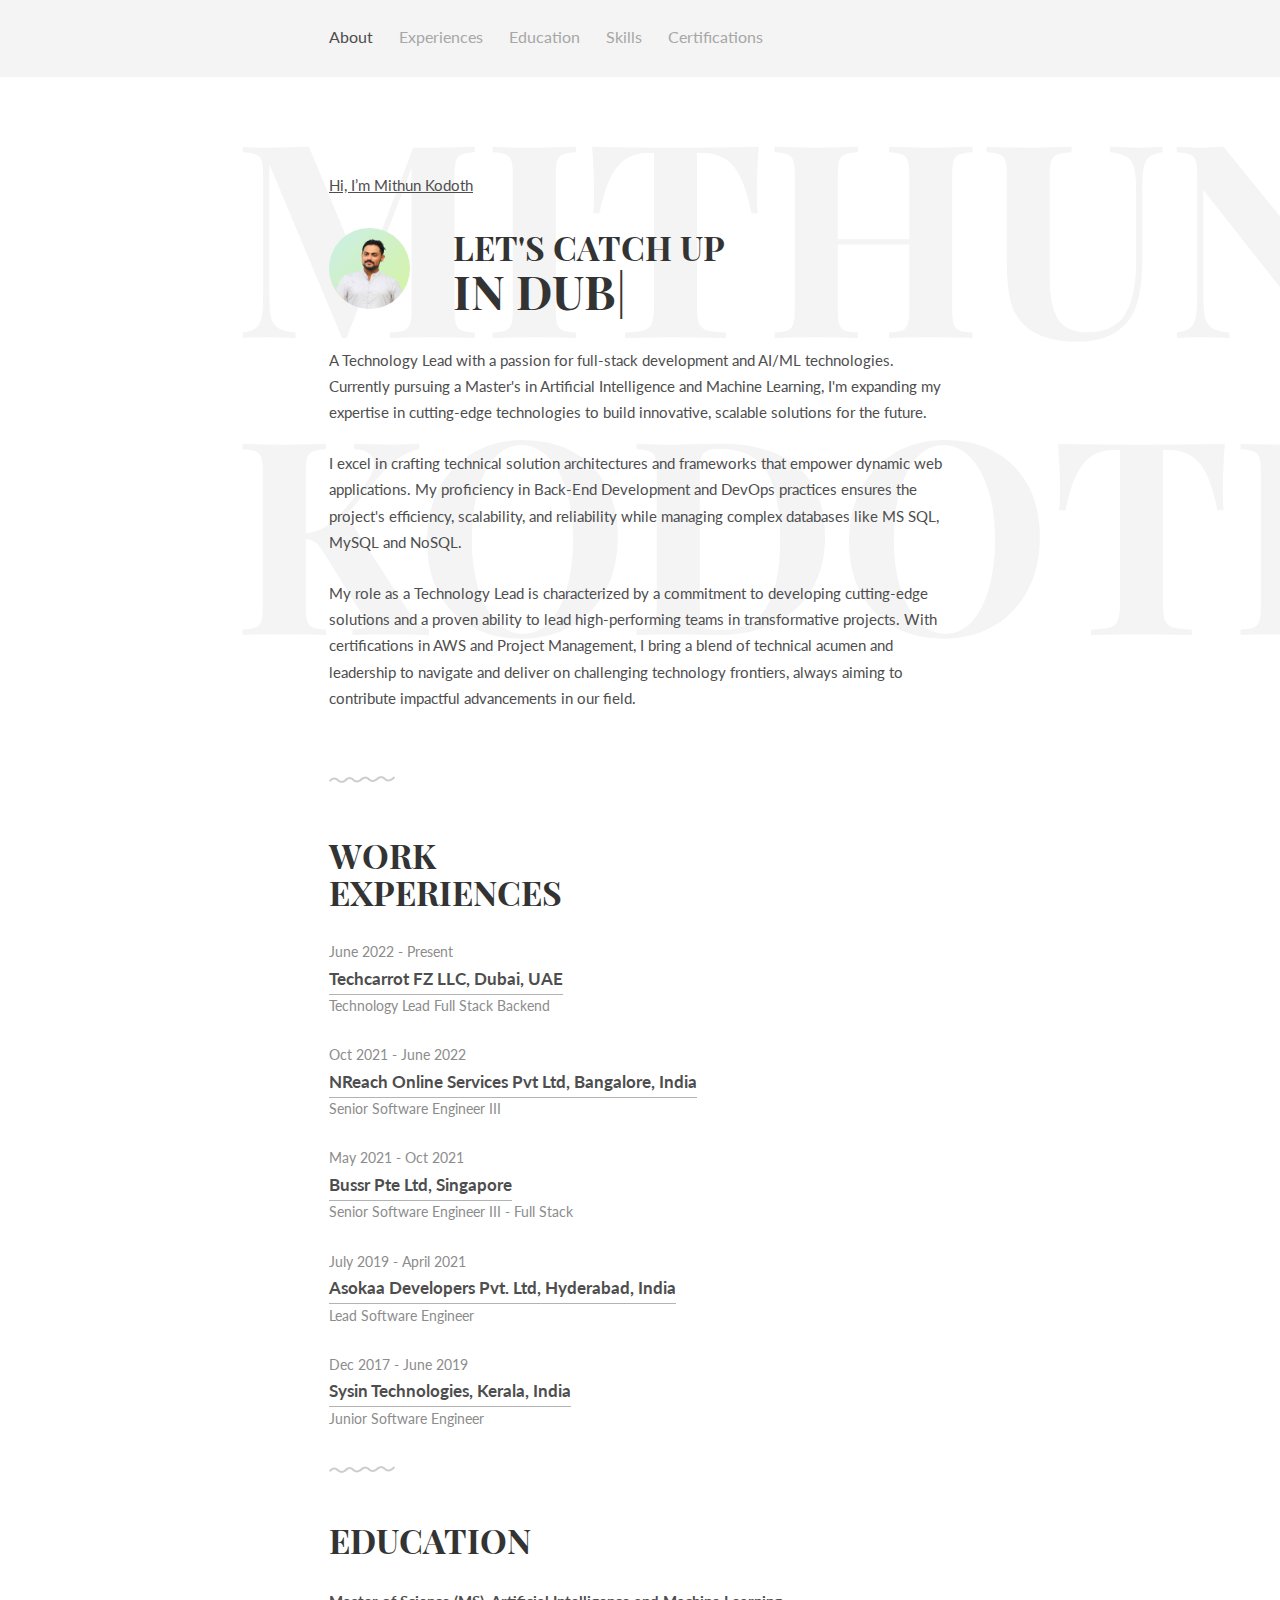
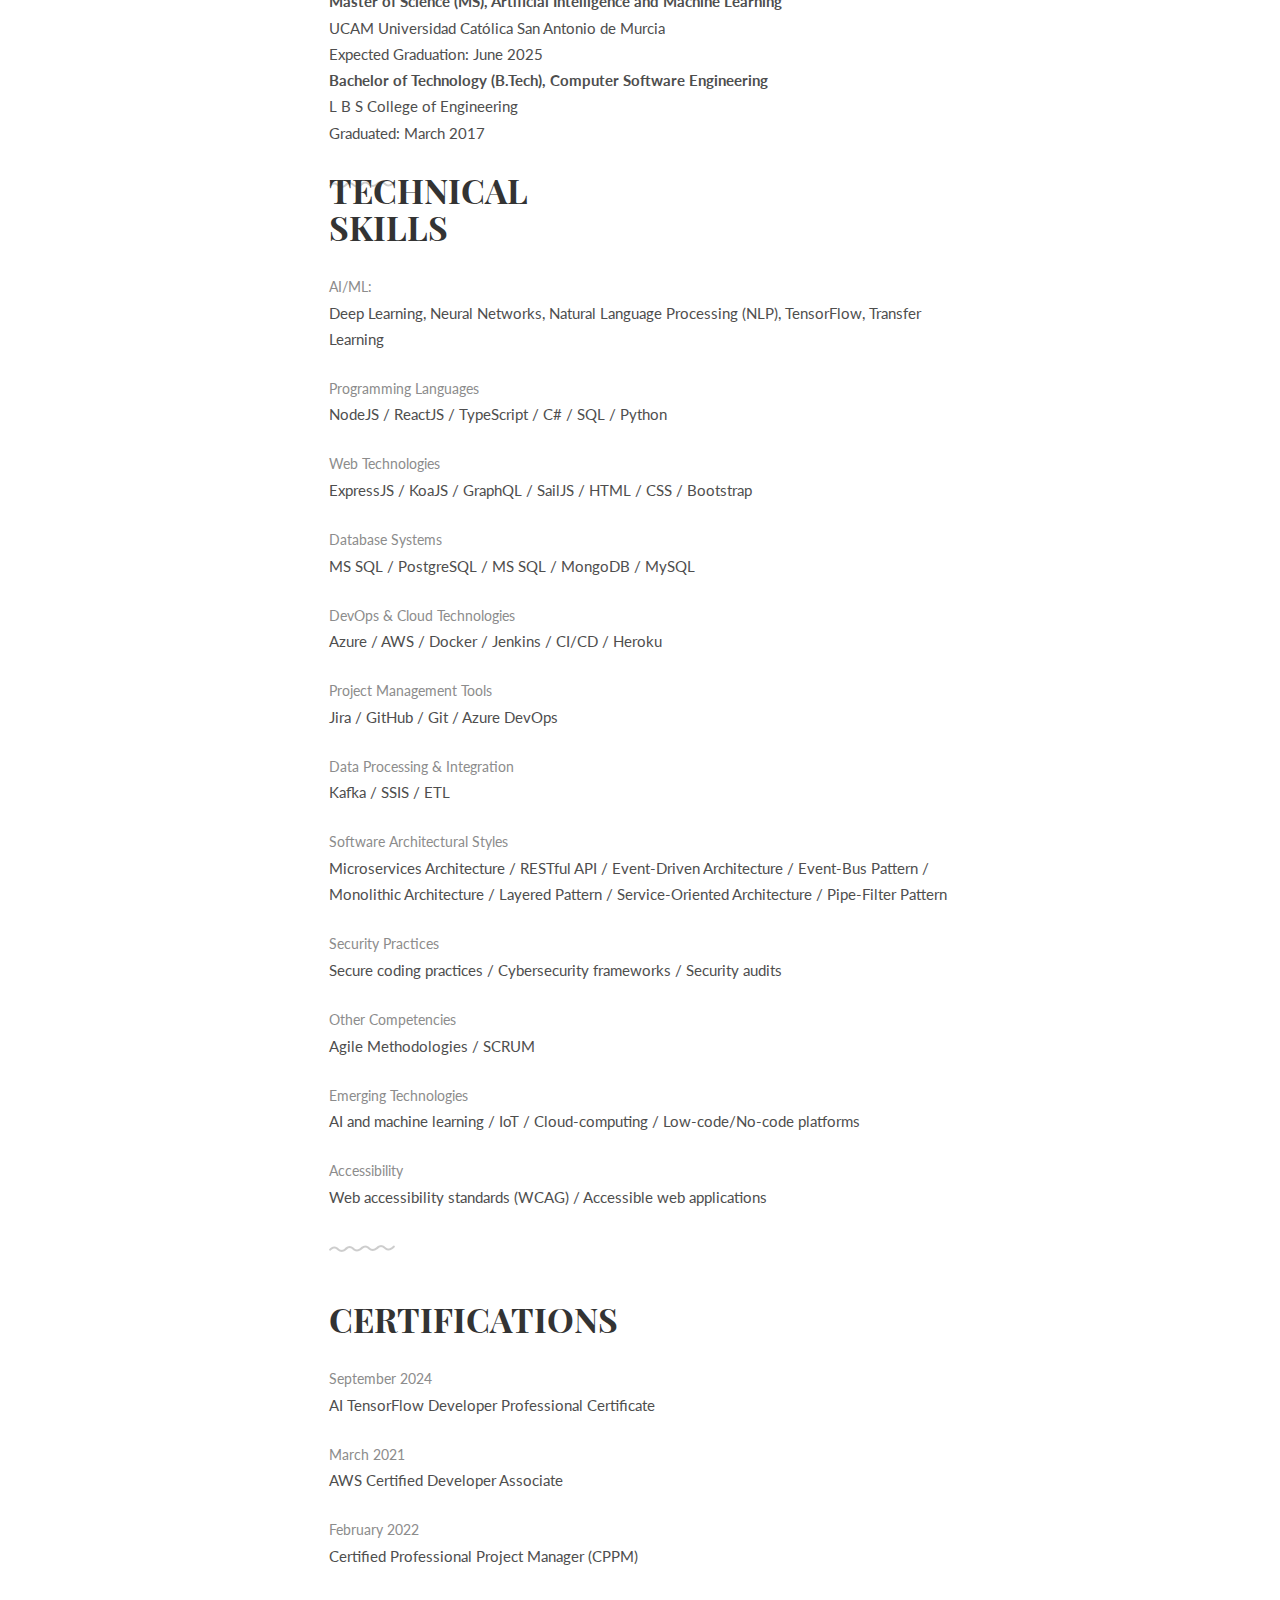
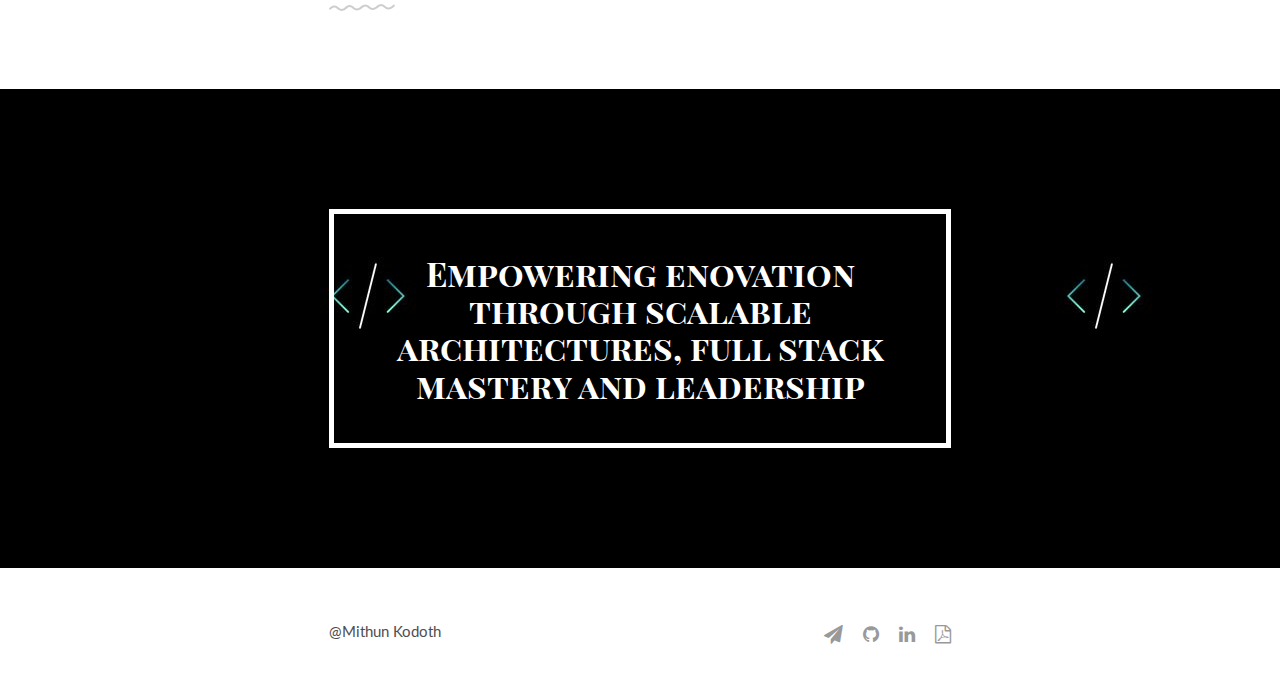
==== commit a7c08358: "Update index.html" ====
--- a/index.html
+++ b/index.html
@@ -1,214 +1 @@
-<!DOCTYPE html>
-<html>
-
-<head>
-	<title>Mithun Kodoth</title>
-	<meta charset="utf-8" />
-	<meta name="viewport" content="width=device-width, initial-scale=1">
-	<meta name="description" content="Resume of @mithunmadhavan">
-	<meta name="author" content="">
-	<meta name="viewport" content="width=device-width, initial-scale=1" />
-	<link rel="stylesheet" href="css/kube.min.css" />
-	<link rel="stylesheet" href="css/font-awesome.min.css" />
-	<link rel="stylesheet" href="css/custom.min.css" />
-	<link rel="shortcut icon" href="public/img/favicon.ico" />
-	<link href='https://fonts.googleapis.com/css?family=Playfair+Display+SC:700' rel='stylesheet' type='text/css'>
-	<link href='https://fonts.googleapis.com/css?family=Lato:400,700' rel='stylesheet' type='text/css'>
-	<style>
-		.intro h1:before {
-			content: 'Mithun Kodoth';
-		}
-	</style>
-</head>
-
-<body>
-	<div class="main-nav">
-		<div class="container">
-			<header class="group top-nav">
-				<div class="navigation-toggle" data-tools="navigation-toggle" data-target="#navbar-1">
-					<span class="logo">Mithun Madhavan</span>
-				</div>
-				<nav id="navbar-1" class="navbar item-nav">
-					<ul>
-						<li class="active"><a href="#about">About</a></li>
-						<li><a href="#technical_experiences">Experiences</a></li>
-						<li><a href="#technical_skills">Skills</a></li>
-						<li><a href="#certifications">Certifications</a></li>
-					</ul>
-				</nav>
-			</header>
-		</div>
-	</div>
-
-	<!-- Introduction -->
-	<div class="intro section" id="about">
-		<div class="container">
-			<a href="mailto:mithunpm@hotmail.com">
-				<p>Hi, I’m Mithun Kodoth</p>
-			</a>
-			<div class="units-row units-split wrap">
-				<div class="unit-20">
-					<a href="mailto:mithunpm@hotmail.com">
-						<img src="public/img/profile_primary.jpg" alt="Avatar">
-					</a>
-				</div>
-				<div class="unit-80">
-					<h1>Let's catch up in<br><span id="type_hello_description"></span></h1>
-				</div>
-				<p>
-					At Techcarrot, our team is reshaping the technology landscape with innovative R&D and advanced
-					solutions in Node.js and React. Grounded in a solid educational foundation from L B S College of
-					Engineering, I excel in crafting technical solution architectures and frameworks that empower
-					dynamic web applications. My proficiency in Back-End Development and DevOps practices ensures the
-					project's efficiency, scalability, and reliability while managing complex databases like MS SQL,
-					MySQL and NoSQL.
-				</p>
-				<p>
-					My role as a Technology Lead is characterized by a commitment to developing cutting-edge solutions
-					and a proven ability to lead high-performing teams in transformative projects. With certifications
-					in AWS and Project Management, I bring a blend of technical acumen and leadership to navigate and
-					deliver on challenging technology frontiers, always aiming to contribute impactful advancements in
-					our field.
-				</p>
-			</div>
-		</div>
-	</div>
-
-	<!-- Work Experience -->
-	<div class="work section second" id="technical_experiences">
-		<div class="container">
-			<h1>Work<br>Experiences</h1>
-			<ul class="work-list">
-				<li>June 2022 - Present</li>
-				<li><a href="https://techcarrot.ae/" target="_blank">Techcarrot FZ LLC, Dubai, UAE</a></li>
-				<li>Technology Lead Full Stack Backend</li>
-			</ul>
-			<ul class="work-list">
-				<li>Oct 2021 - June 2022</li>
-				<li><a href="https://www.xoxoday.com/" target="_blank">NReach Online Services Pvt Ltd, Bangalore,
-						India</a></li>
-				<li>Senior Software Engineer III</li>
-			</ul>
-			<ul class="work-list">
-				<li>May 2021 - Oct 2021</li>
-				<li><a href="https://www.bussr.com/" target="_blank">Bussr Pte Ltd, Singapore</a></li>
-				<li>Senior Software Engineer III - Full Stack</li>
-			</ul>
-			<ul class="work-list">
-				<li>July 2019 - April 2021</li>
-				<li><a href="#" target="_blank">Asokaa Developers Pvt. Ltd, Hyderabad, India</a></li>
-				<li>Lead Software Engineer</li>
-			</ul>
-			<ul class="work-list">
-				<li>Dec 2017 - June 2019</li>
-				<li><a href="http://www.sysin.in/" target="_blank">Sysin Technologies, Kerala, India</a></li>
-				<li>Junior Software Engineer</li>
-			</ul>
-		</div>
-	</div>
-
-	<div class="skills section second" id="technical_skills">
-		<div class="container">
-			<h1>Technical<br>Skills</h1>
-			<ul class="skill-list list-flat">
-				<li>Programming Languages</li>
-				<li>NodeJS / ReactJS / TypeScript / C# / SQL / Python</li>
-			</ul>
-			<ul class="skill-list list-flat">
-				<li>Web Technologies</li>
-				<li>ExpressJS / KoaJS / GraphQL / SailJS / HTML / CSS / Bootstrap</li>
-			</ul>
-			<ul class="skill-list list-flat">
-				<li>Database Systems</li>
-				<li>MS SQL / PostgreSQL / MS SQL / MongoDB / MySQL</li>
-			</ul>
-			<ul class="skill-list list-flat">
-				<li>DevOps & Cloud Technologies</li>
-				<li>Azure / AWS / Docker / Jenkins / CI/CD / Heroku</li>
-			</ul>
-			<ul class="skill-list list-flat">
-				<li>Project Management Tools</li>
-				<li>Jira / GitHub / Git / Azure DevOps</li>
-			</ul>
-			<ul class="skill-list list-flat">
-				<li>Data Processing & Integration</li>
-				<li>Kafka / SSIS / ETL</li>
-			</ul>
-			<ul class="skill-list list-flat">
-				<li>Software Architectural Styles</li>
-				<li>Microservices Architecture / RESTful API / Event-Driven Architecture / Event-Bus Pattern / Monolithic Architecture / Layered Pattern / Service-Oriented Architecture / Pipe-Filter Pattern</li>
-			</ul>
-			<ul class="skill-list list-flat">
-				<li>Security Practices</li>
-				<li>Secure coding practices / Cybersecurity frameworks / Security audits</li>
-			</ul>
-			<ul class="skill-list list-flat">
-				<li>Other Competencies</li>
-				<li>Agile Methodologies / SCRUM</li>
-			</ul>
-			<ul class="skill-list list-flat">
-				<li>Emerging Technologies</li>
-				<li>AI and machine learning / IoT / Cloud-computing / Low-code/No-code platforms</li>
-			</ul>
-			<ul class="skill-list list-flat">
-				<li>Accessibility</li>
-				<li>Web accessibility standards (WCAG) / Accessible web applications</li>
-			</ul>
-		</div>
-	</div>
-
-	<div class="award section second" id="certifications">
-		<div class="container">
-			<h1>Certifications</h1>
-			<ul class="award-list list-flat">
-				<li>February 2022</li>
-				<li>Certified Professional Project Manager (CPPM)</li>
-			</ul>
-			<ul class="award-list list-flat">
-				<li>March 2021</li>
-				<li>AWS Certified Developer Associate</li>
-			</ul>
-		</div>
-	</div>
-
-	<!-- Quote -->
-	<div class="quote">
-		<div class="container text-centered">
-			<h1>Empowering enovation through scalable architectures, full stack mastery and leadership</h1>
-		</div>
-	</div>
-
-	<footer>
-		<div class="container">
-			<div class="units-row">
-				<div class="unit-50">
-					<p>@Mithun Kodoth</p>
-				</div>
-				<div class="unit-50">
-					<ul class="social list-flat right">
-						<li><a href="mailto:mithunpm@hotmail.com"><i class="fa fa-send"></i></a></li>
-						<li><a href="https://github.com/mithunmadhavan" target="_blank"><i class="fa fa-github"></i></a></li>
-						<li><a href="https://linkedin.com/in/mithun-p-madhav/" target="_blank"><i class="fa fa-linkedin"></i></a></li>
-						<li><a href="./public/assets/mithun_kodoth_resume.pdf" target="_blank" download="mithun_kodoth_resume"><i class="fa fa-file-pdf-o "></i></a></li>
-					</ul>
-				</div>
-			</div>
-		</div>
-	</footer>
-
-	<!-- Javascript -->
-	<script src="js/jquery.min.js"></script>
-	<script src="js/typed.min.js"></script>
-	<script src="js/kube.min.js"></script>
-	<script src="js/site.js"></script>
-	<script>
-		function newTyped() { } $(function () {
-			$("#type_hello_description").typed({
-				strings: ["Dubai, UAE", "Abu Dhabi, UAE", "Sharjah, UAE", "Ajman, UAE"],
-				typeSpeed: 90, backDelay: 2000, contentType: "html", loop: !0, resetCallback: function () { newTyped() }
-			}), $(".reset").click(function () { $("#typed").typed("reset") })
-		});
-	</script>
-</body>
-
-</html>+<!DOCTYPE html><html><head><title>Mithun Kodoth | AI Engineer & Tech Architect</title><meta charset="utf-8"><meta name="viewport" content="width=device-width,initial-scale=1"><meta name="description" content="Resume of @mithunmadhavan"><meta name="author" content="Mithun Kodoth"><meta name="viewport" content="width=device-width,initial-scale=1"><link rel="stylesheet" href="css/kube.min.css"><link rel="stylesheet" href="css/font-awesome.min.css"><link rel="stylesheet" href="css/custom.min.css"><link rel="shortcut icon" href="public/img/favicon.ico"><link href="https://fonts.googleapis.com/css?family=Playfair+Display+SC:700" rel="stylesheet" type="text/css"><link href="https://fonts.googleapis.com/css?family=Lato:400,700" rel="stylesheet" type="text/css"><style>.intro h1:before{content:"Mithun Kodoth"}</style></head><body><div class="main-nav"><div class="container"><header class="group top-nav"><div class="navigation-toggle" data-tools="navigation-toggle" data-target="#navbar-1"><span class="logo">Mithun Kodoth</span></div><nav id="navbar-1" class="navbar item-nav"><ul><li class="active"><a href="#about">About</a></li><li><a href="#technical_experiences">Experiences</a></li><li><a href="#education">Education</a></li><li><a href="#technical_skills">Skills</a></li><li><a href="#certifications">Certifications</a></li></ul></nav></header></div></div><div class="intro section" id="about"><div class="container"><a href="mailto:mithunpm@hotmail.com"><p>Hi, I’m Mithun Kodoth</p></a><div class="units-row units-split wrap"><div class="unit-20"><a href="mailto:mithunpm@hotmail.com"><img src="public/img/profile_primary.jpg" alt="Avatar"></a></div><div class="unit-80"><h1>Let's catch up<br><span id="type_hello_description"></span></h1></div><p>A Technology Lead with a passion for full-stack development and AI/ML technologies. Currently pursuing a Master's in Artificial Intelligence and Machine Learning, I'm expanding my expertise in cutting-edge technologies to build innovative, scalable solutions for the future.</p><p>I excel in crafting technical solution architectures and frameworks that empower dynamic web applications. My proficiency in Back-End Development and DevOps practices ensures the project's efficiency, scalability, and reliability while managing complex databases like MS SQL, MySQL and NoSQL.</p><p>My role as a Technology Lead is characterized by a commitment to developing cutting-edge solutions and a proven ability to lead high-performing teams in transformative projects. With certifications in AWS and Project Management, I bring a blend of technical acumen and leadership to navigate and deliver on challenging technology frontiers, always aiming to contribute impactful advancements in our field.</p></div></div></div><div class="work section second" id="technical_experiences"><div class="container"><h1>Work<br>Experiences</h1><ul class="work-list"><li>June 2022 - Present</li><li><a href="https://techcarrot.ae/" target="_blank">Techcarrot FZ LLC, Dubai, UAE</a></li><li>Technology Lead Full Stack Backend</li></ul><ul class="work-list"><li>Oct 2021 - June 2022</li><li><a href="https://www.xoxoday.com/" target="_blank">NReach Online Services Pvt Ltd, Bangalore, India</a></li><li>Senior Software Engineer III</li></ul><ul class="work-list"><li>May 2021 - Oct 2021</li><li><a href="https://www.bussr.com/" target="_blank">Bussr Pte Ltd, Singapore</a></li><li>Senior Software Engineer III - Full Stack</li></ul><ul class="work-list"><li>July 2019 - April 2021</li><li><a href="#" target="_blank">Asokaa Developers Pvt. Ltd, Hyderabad, India</a></li><li>Lead Software Engineer</li></ul><ul class="work-list"><li>Dec 2017 - June 2019</li><li><a href="http://www.sysin.in/" target="_blank">Sysin Technologies, Kerala, India</a></li><li>Junior Software Engineer</li></ul></div></div><div class="education section" id="education"><div class="container"><h1>Education</h1><ul class="education-list list-flat"><li><strong>Master of Science (MS), Artificial Intelligence and Machine Learning</strong><br>UCAM Universidad Católica San Antonio de Murcia<br><span>Expected Graduation: June 2025</span></li><li><strong>Bachelor of Technology (B.Tech), Computer Software Engineering</strong><br>L B S College of Engineering<br><span>Graduated: March 2017</span></li></ul></div></div><div class="skills section second" id="technical_skills"><div class="container"><h1>Technical<br>Skills</h1><ul class="skill-list list-flat"><li>AI/ML:</li><li>Deep Learning, Neural Networks, Natural Language Processing (NLP), TensorFlow, Transfer Learning</li></ul><ul class="skill-list list-flat"><li>Programming Languages</li><li>NodeJS / ReactJS / TypeScript / C# / SQL / Python</li></ul><ul class="skill-list list-flat"><li>Web Technologies</li><li>ExpressJS / KoaJS / GraphQL / SailJS / HTML / CSS / Bootstrap</li></ul><ul class="skill-list list-flat"><li>Database Systems</li><li>MS SQL / PostgreSQL / MS SQL / MongoDB / MySQL</li></ul><ul class="skill-list list-flat"><li>DevOps & Cloud Technologies</li><li>Azure / AWS / Docker / Jenkins / CI/CD / Heroku</li></ul><ul class="skill-list list-flat"><li>Project Management Tools</li><li>Jira / GitHub / Git / Azure DevOps</li></ul><ul class="skill-list list-flat"><li>Data Processing & Integration</li><li>Kafka / SSIS / ETL</li></ul><ul class="skill-list list-flat"><li>Software Architectural Styles</li><li>Microservices Architecture / RESTful API / Event-Driven Architecture / Event-Bus Pattern / Monolithic Architecture / Layered Pattern / Service-Oriented Architecture / Pipe-Filter Pattern</li></ul><ul class="skill-list list-flat"><li>Security Practices</li><li>Secure coding practices / Cybersecurity frameworks / Security audits</li></ul><ul class="skill-list list-flat"><li>Other Competencies</li><li>Agile Methodologies / SCRUM</li></ul><ul class="skill-list list-flat"><li>Emerging Technologies</li><li>AI and machine learning / IoT / Cloud-computing / Low-code/No-code platforms</li></ul><ul class="skill-list list-flat"><li>Accessibility</li><li>Web accessibility standards (WCAG) / Accessible web applications</li></ul></div></div><div class="award section second" id="certifications"><div class="container"><h1>Certifications</h1><ul class="award-list list-flat"><li>September 2024</li><li>AI TensorFlow Developer Professional Certificate</li></ul><ul class="award-list list-flat"><li>March 2021</li><li>AWS Certified Developer Associate</li></ul><ul class="award-list list-flat"><li>February 2022</li><li>Certified Professional Project Manager (CPPM)</li></ul></div></div><div class="quote"><div class="container text-centered"><h1>Empowering enovation through scalable architectures, full stack mastery and leadership</h1></div></div><footer><div class="container"><div class="units-row"><div class="unit-50"><p>@Mithun Kodoth</p></div><div class="unit-50"><ul class="social list-flat right"><li><a href="mailto:mithunpm@hotmail.com"><i class="fa fa-send"></i></a></li><li><a href="https://github.com/mithunmadhavan" target="_blank"><i class="fa fa-github"></i></a></li><li><a href="https://linkedin.com/in/mithun-p-madhav/" target="_blank"><i class="fa fa-linkedin"></i></a></li><li><a href="./public/assets/mithun_kodoth_resume.pdf" target="_blank" download="mithun_kodoth_resume"><i class="fa fa-file-pdf-o"></i></a></li></ul></div></div></div></footer><script src="js/jquery.min.js"></script><script src="js/typed.min.js"></script><script src="js/kube.min.js"></script><script src="js/site.js"></script><script>function newTyped(){}$(function(){$("#type_hello_description").typed({strings:["in Dubai, UAE","as AI & ML Enthusiast","as Full Stack Developer","as Tech Lead"],typeSpeed:90,backDelay:2e3,contentType:"html",loop:!0,resetCallback:function(){newTyped()}}),$(".reset").click(function(){$("#typed").typed("reset")})})</script></body></html>
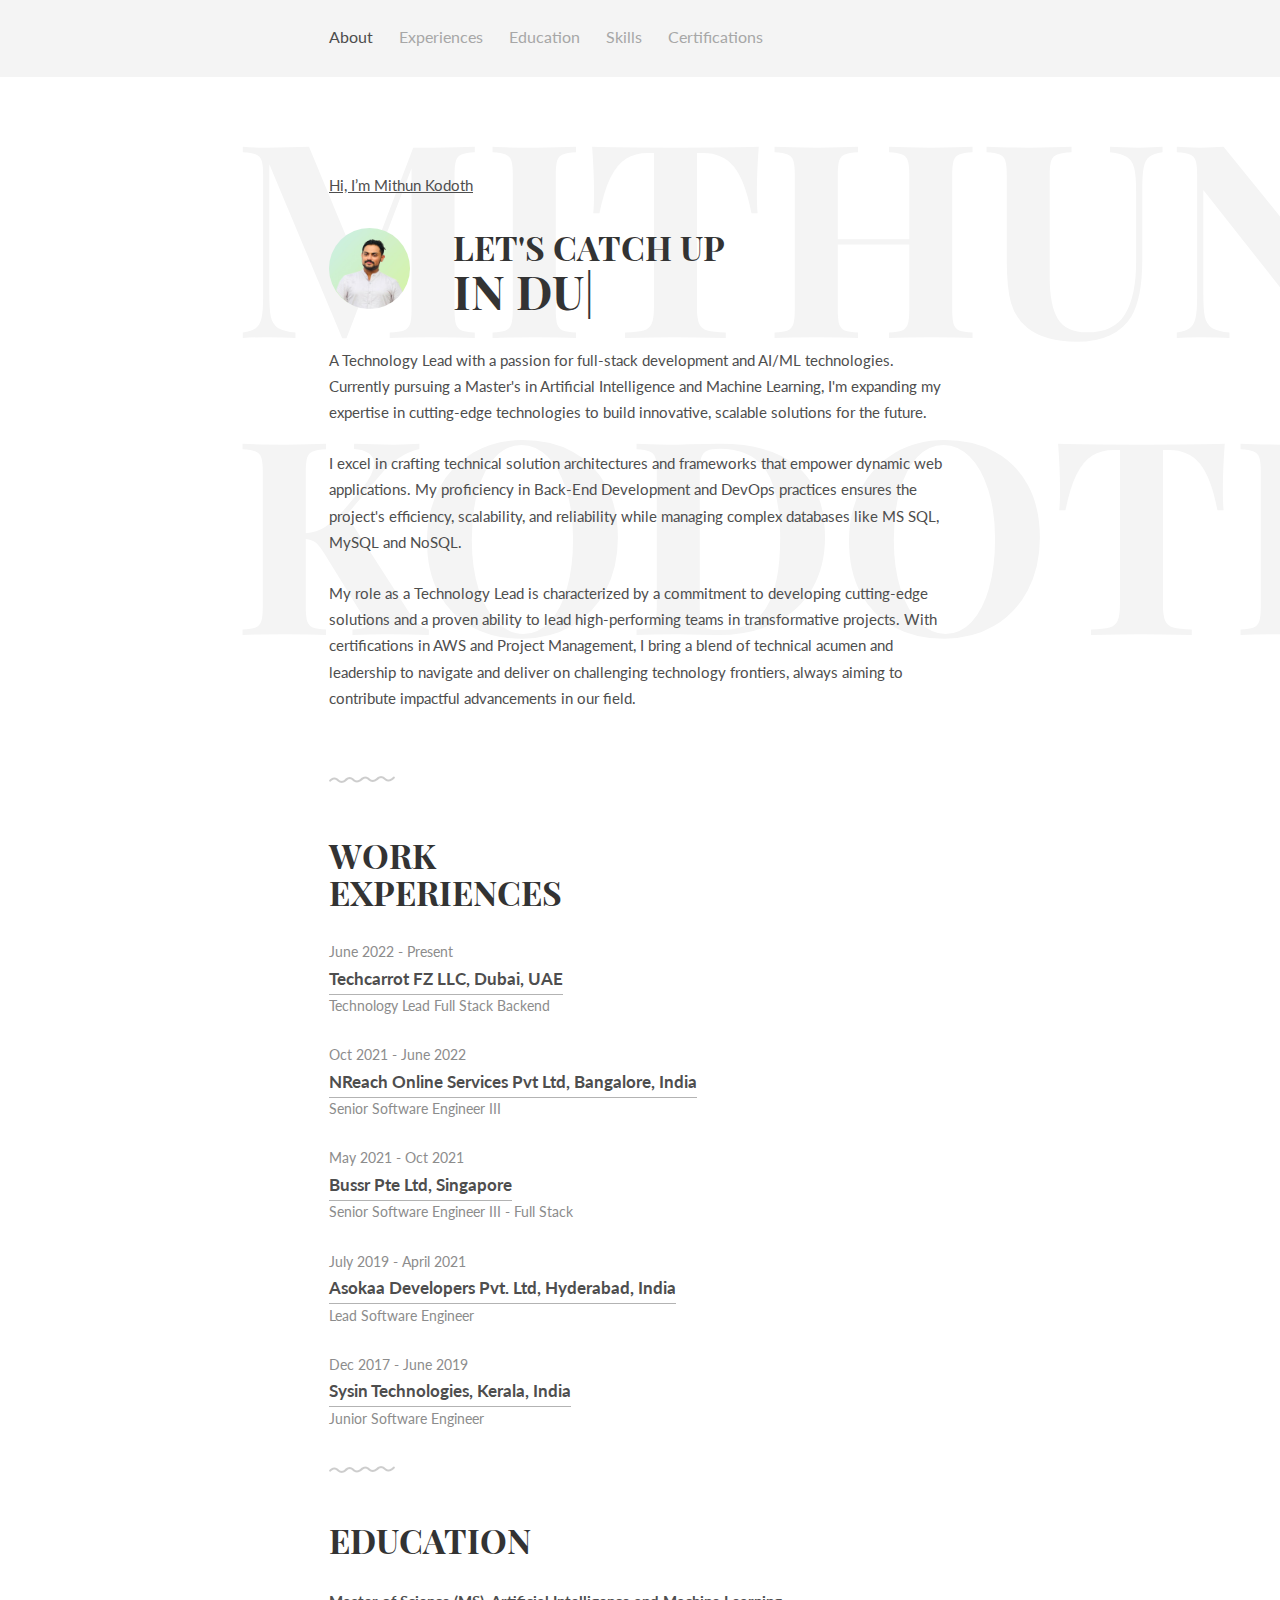
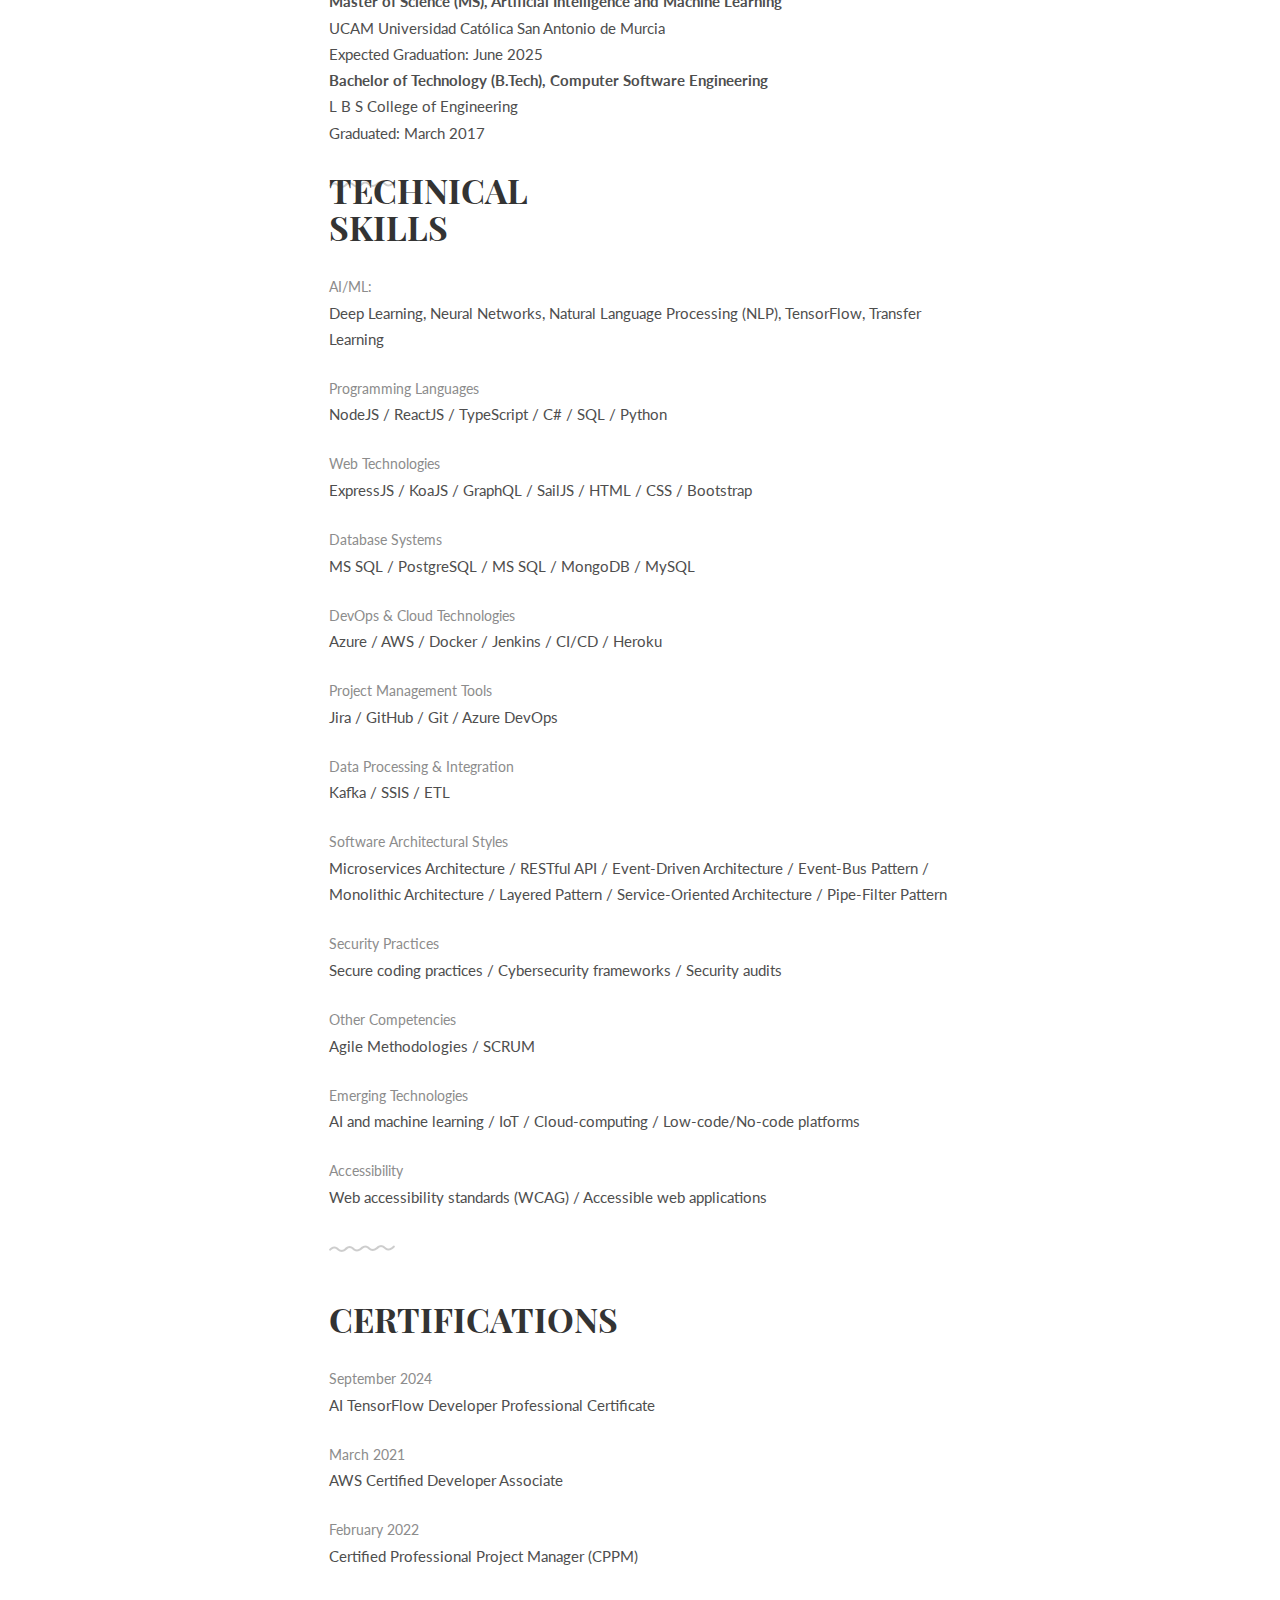
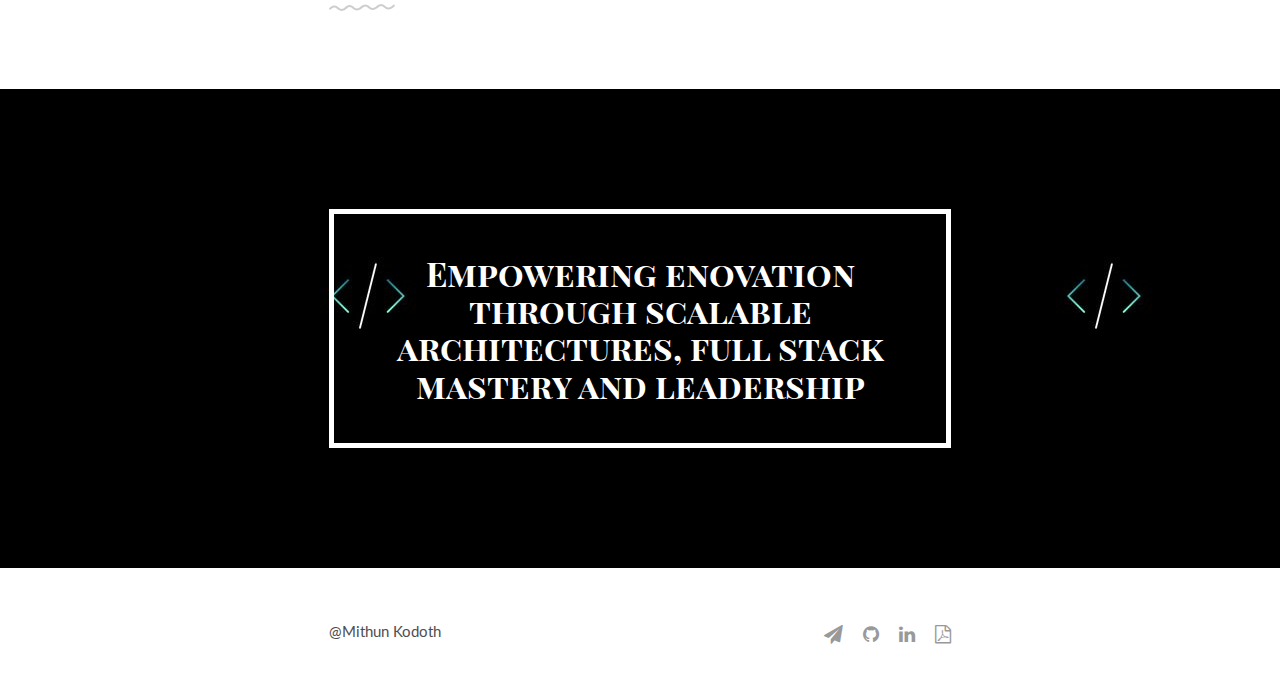
==== commit 259111f3: "SEO URL Updated" ====
--- a/index.html
+++ b/index.html
@@ -1 +1,19 @@
-<!DOCTYPE html><html><head><title>Mithun Kodoth | AI Engineer & Tech Architect</title><meta charset="utf-8"><meta name="viewport" content="width=device-width,initial-scale=1"><meta name="description" content="Resume of @mithunmadhavan"><meta name="author" content="Mithun Kodoth"><meta name="viewport" content="width=device-width,initial-scale=1"><link rel="stylesheet" href="css/kube.min.css"><link rel="stylesheet" href="css/font-awesome.min.css"><link rel="stylesheet" href="css/custom.min.css"><link rel="shortcut icon" href="public/img/favicon.ico"><link href="https://fonts.googleapis.com/css?family=Playfair+Display+SC:700" rel="stylesheet" type="text/css"><link href="https://fonts.googleapis.com/css?family=Lato:400,700" rel="stylesheet" type="text/css"><style>.intro h1:before{content:"Mithun Kodoth"}</style></head><body><div class="main-nav"><div class="container"><header class="group top-nav"><div class="navigation-toggle" data-tools="navigation-toggle" data-target="#navbar-1"><span class="logo">Mithun Kodoth</span></div><nav id="navbar-1" class="navbar item-nav"><ul><li class="active"><a href="#about">About</a></li><li><a href="#technical_experiences">Experiences</a></li><li><a href="#education">Education</a></li><li><a href="#technical_skills">Skills</a></li><li><a href="#certifications">Certifications</a></li></ul></nav></header></div></div><div class="intro section" id="about"><div class="container"><a href="mailto:mithunpm@hotmail.com"><p>Hi, I’m Mithun Kodoth</p></a><div class="units-row units-split wrap"><div class="unit-20"><a href="mailto:mithunpm@hotmail.com"><img src="public/img/profile_primary.jpg" alt="Avatar"></a></div><div class="unit-80"><h1>Let's catch up<br><span id="type_hello_description"></span></h1></div><p>A Technology Lead with a passion for full-stack development and AI/ML technologies. Currently pursuing a Master's in Artificial Intelligence and Machine Learning, I'm expanding my expertise in cutting-edge technologies to build innovative, scalable solutions for the future.</p><p>I excel in crafting technical solution architectures and frameworks that empower dynamic web applications. My proficiency in Back-End Development and DevOps practices ensures the project's efficiency, scalability, and reliability while managing complex databases like MS SQL, MySQL and NoSQL.</p><p>My role as a Technology Lead is characterized by a commitment to developing cutting-edge solutions and a proven ability to lead high-performing teams in transformative projects. With certifications in AWS and Project Management, I bring a blend of technical acumen and leadership to navigate and deliver on challenging technology frontiers, always aiming to contribute impactful advancements in our field.</p></div></div></div><div class="work section second" id="technical_experiences"><div class="container"><h1>Work<br>Experiences</h1><ul class="work-list"><li>June 2022 - Present</li><li><a href="https://techcarrot.ae/" target="_blank">Techcarrot FZ LLC, Dubai, UAE</a></li><li>Technology Lead Full Stack Backend</li></ul><ul class="work-list"><li>Oct 2021 - June 2022</li><li><a href="https://www.xoxoday.com/" target="_blank">NReach Online Services Pvt Ltd, Bangalore, India</a></li><li>Senior Software Engineer III</li></ul><ul class="work-list"><li>May 2021 - Oct 2021</li><li><a href="https://www.bussr.com/" target="_blank">Bussr Pte Ltd, Singapore</a></li><li>Senior Software Engineer III - Full Stack</li></ul><ul class="work-list"><li>July 2019 - April 2021</li><li><a href="#" target="_blank">Asokaa Developers Pvt. Ltd, Hyderabad, India</a></li><li>Lead Software Engineer</li></ul><ul class="work-list"><li>Dec 2017 - June 2019</li><li><a href="http://www.sysin.in/" target="_blank">Sysin Technologies, Kerala, India</a></li><li>Junior Software Engineer</li></ul></div></div><div class="education section" id="education"><div class="container"><h1>Education</h1><ul class="education-list list-flat"><li><strong>Master of Science (MS), Artificial Intelligence and Machine Learning</strong><br>UCAM Universidad Católica San Antonio de Murcia<br><span>Expected Graduation: June 2025</span></li><li><strong>Bachelor of Technology (B.Tech), Computer Software Engineering</strong><br>L B S College of Engineering<br><span>Graduated: March 2017</span></li></ul></div></div><div class="skills section second" id="technical_skills"><div class="container"><h1>Technical<br>Skills</h1><ul class="skill-list list-flat"><li>AI/ML:</li><li>Deep Learning, Neural Networks, Natural Language Processing (NLP), TensorFlow, Transfer Learning</li></ul><ul class="skill-list list-flat"><li>Programming Languages</li><li>NodeJS / ReactJS / TypeScript / C# / SQL / Python</li></ul><ul class="skill-list list-flat"><li>Web Technologies</li><li>ExpressJS / KoaJS / GraphQL / SailJS / HTML / CSS / Bootstrap</li></ul><ul class="skill-list list-flat"><li>Database Systems</li><li>MS SQL / PostgreSQL / MS SQL / MongoDB / MySQL</li></ul><ul class="skill-list list-flat"><li>DevOps & Cloud Technologies</li><li>Azure / AWS / Docker / Jenkins / CI/CD / Heroku</li></ul><ul class="skill-list list-flat"><li>Project Management Tools</li><li>Jira / GitHub / Git / Azure DevOps</li></ul><ul class="skill-list list-flat"><li>Data Processing & Integration</li><li>Kafka / SSIS / ETL</li></ul><ul class="skill-list list-flat"><li>Software Architectural Styles</li><li>Microservices Architecture / RESTful API / Event-Driven Architecture / Event-Bus Pattern / Monolithic Architecture / Layered Pattern / Service-Oriented Architecture / Pipe-Filter Pattern</li></ul><ul class="skill-list list-flat"><li>Security Practices</li><li>Secure coding practices / Cybersecurity frameworks / Security audits</li></ul><ul class="skill-list list-flat"><li>Other Competencies</li><li>Agile Methodologies / SCRUM</li></ul><ul class="skill-list list-flat"><li>Emerging Technologies</li><li>AI and machine learning / IoT / Cloud-computing / Low-code/No-code platforms</li></ul><ul class="skill-list list-flat"><li>Accessibility</li><li>Web accessibility standards (WCAG) / Accessible web applications</li></ul></div></div><div class="award section second" id="certifications"><div class="container"><h1>Certifications</h1><ul class="award-list list-flat"><li>September 2024</li><li>AI TensorFlow Developer Professional Certificate</li></ul><ul class="award-list list-flat"><li>March 2021</li><li>AWS Certified Developer Associate</li></ul><ul class="award-list list-flat"><li>February 2022</li><li>Certified Professional Project Manager (CPPM)</li></ul></div></div><div class="quote"><div class="container text-centered"><h1>Empowering enovation through scalable architectures, full stack mastery and leadership</h1></div></div><footer><div class="container"><div class="units-row"><div class="unit-50"><p>@Mithun Kodoth</p></div><div class="unit-50"><ul class="social list-flat right"><li><a href="mailto:mithunpm@hotmail.com"><i class="fa fa-send"></i></a></li><li><a href="https://github.com/mithunmadhavan" target="_blank"><i class="fa fa-github"></i></a></li><li><a href="https://linkedin.com/in/mithun-p-madhav/" target="_blank"><i class="fa fa-linkedin"></i></a></li><li><a href="./public/assets/mithun_kodoth_resume.pdf" target="_blank" download="mithun_kodoth_resume"><i class="fa fa-file-pdf-o"></i></a></li></ul></div></div></div></footer><script src="js/jquery.min.js"></script><script src="js/typed.min.js"></script><script src="js/kube.min.js"></script><script src="js/site.js"></script><script>function newTyped(){}$(function(){$("#type_hello_description").typed({strings:["in Dubai, UAE","as AI & ML Enthusiast","as Full Stack Developer","as Tech Lead"],typeSpeed:90,backDelay:2e3,contentType:"html",loop:!0,resetCallback:function(){newTyped()}}),$(".reset").click(function(){$("#typed").typed("reset")})})</script></body></html>
+<!DOCTYPE html><html lang="en"><head><title>Mithun Kodoth | AI Engineer & Tech Architect</title><meta charset="utf-8"><meta name="viewport" content="width=device-width,initial-scale=1"><meta name="description" content="Mithun Kodoth's professional portfolio. Technology Lead specializing in AI/ML, Full Stack Development, and innovative scalable architecture solutions."><meta name="keywords" content="Mithun Kodoth, AI, Machine Learning, Technology Lead, Full Stack Developer, Cloud Architect, AI Engineer, DevOps, AI Specialist, Artificial Intelligence, Backend Developer, Dubai, UCAM MS AI, NodeJS, ReactJS, Cloud Computing"><meta name="author" content="Mithun Kodoth"><meta name="robots" content="index, follow"><meta property="og:title" content="Mithun Kodoth | AI/ML Enthusiast & Technology Lead"><meta property="og:description" content="Explore the portfolio of Mithun Kodoth, an AI/ML Enthusiast and Technology Lead specializing in Full Stack Development and scalable AI solutions."><meta property="og:image" content="public/img/profile_primary.jpg"><meta property="og:url" content="https://mithunmadhavan.github.io"><meta property="og:type" content="website"><meta property="og:site_name" content="Mithun Kodoth Portfolio"><meta name="twitter:card" content="summary_large_image"><meta name="twitter:title" content="Mithun Kodoth | AI/ML Enthusiast & Technology Lead"><meta name="twitter:description" content="Explore the portfolio of Mithun Kodoth, a Technology Lead and AI/ML expert with extensive experience in backend development, DevOps, and scalable architectures."><meta name="twitter:image" content="public/img/profile_primary.jpg"><link rel="stylesheet" href="css/kube.min.css"><link rel="stylesheet" href="css/font-awesome.min.css"><link rel="stylesheet" href="css/custom.min.css"><link rel="shortcut icon" href="public/img/favicon.ico"><link href="https://fonts.googleapis.com/css?family=Playfair+Display+SC:700" rel="stylesheet" type="text/css"><link href="https://fonts.googleapis.com/css?family=Lato:400,700" rel="stylesheet" type="text/css"><script type="application/ld+json">{
+            "@context": "https://schema.org",
+            "@type": "Person",
+            "name": "Mithun Kodoth",
+            "jobTitle": "Technology Lead, AI/ML Enthusiast",
+            "url": "https://mithunportfolio.com",
+            "image": "public/img/profile_primary.jpg",
+            "description": "Mithun Kodoth, Technology Lead specializing in AI/ML and full-stack development.",
+            "knowsAbout": ["AI", "Machine Learning", "Backend Development", "Cloud Computing", "DevOps"],
+            "sameAs": [
+                "https://linkedin.com/in/mithun-p-madhav/",
+                "https://github.com/mithunmadhavan"
+            ],
+            "alumniOf": {
+                "@type": "CollegeOrUniversity",
+                "name": "UCAM Universidad Católica San Antonio de Murcia",
+                "alumni": "Master of Science in AI and Machine Learning"
+            }
+        }</script><style>.intro h1:before{content:"Mithun Kodoth"}</style></head><body><div class="main-nav"><div class="container"><header class="group top-nav"><div class="navigation-toggle" data-tools="navigation-toggle" data-target="#navbar-1"><span class="logo">Mithun Kodoth</span></div><nav id="navbar-1" class="navbar item-nav"><ul><li class="active"><a href="#about">About</a></li><li><a href="#technical_experiences">Experiences</a></li><li><a href="#education">Education</a></li><li><a href="#technical_skills">Skills</a></li><li><a href="#certifications">Certifications</a></li></ul></nav></header></div></div><div class="intro section" id="about"><div class="container"><a href="mailto:mithunpm@hotmail.com"><p>Hi, I’m Mithun Kodoth</p></a><div class="units-row units-split wrap"><div class="unit-20"><a href="mailto:mithunpm@hotmail.com"><img src="public/img/profile_primary.jpg" alt="Avatar"></a></div><div class="unit-80"><h1>Let's catch up<br><span id="type_hello_description"></span></h1></div><p>A Technology Lead with a passion for full-stack development and AI/ML technologies. Currently pursuing a Master's in Artificial Intelligence and Machine Learning, I'm expanding my expertise in cutting-edge technologies to build innovative, scalable solutions for the future.</p><p>I excel in crafting technical solution architectures and frameworks that empower dynamic web applications. My proficiency in Back-End Development and DevOps practices ensures the project's efficiency, scalability, and reliability while managing complex databases like MS SQL, MySQL and NoSQL.</p><p>My role as a Technology Lead is characterized by a commitment to developing cutting-edge solutions and a proven ability to lead high-performing teams in transformative projects. With certifications in AWS and Project Management, I bring a blend of technical acumen and leadership to navigate and deliver on challenging technology frontiers, always aiming to contribute impactful advancements in our field.</p></div></div></div><div class="work section second" id="technical_experiences"><div class="container"><h1>Work<br>Experiences</h1><ul class="work-list"><li>June 2022 - Present</li><li><a href="https://techcarrot.ae/" target="_blank">Techcarrot FZ LLC, Dubai, UAE</a></li><li>Technology Lead Full Stack Backend</li></ul><ul class="work-list"><li>Oct 2021 - June 2022</li><li><a href="https://www.xoxoday.com/" target="_blank">NReach Online Services Pvt Ltd, Bangalore, India</a></li><li>Senior Software Engineer III</li></ul><ul class="work-list"><li>May 2021 - Oct 2021</li><li><a href="https://www.bussr.com/" target="_blank">Bussr Pte Ltd, Singapore</a></li><li>Senior Software Engineer III - Full Stack</li></ul><ul class="work-list"><li>July 2019 - April 2021</li><li><a href="#" target="_blank">Asokaa Developers Pvt. Ltd, Hyderabad, India</a></li><li>Lead Software Engineer</li></ul><ul class="work-list"><li>Dec 2017 - June 2019</li><li><a href="http://www.sysin.in/" target="_blank">Sysin Technologies, Kerala, India</a></li><li>Junior Software Engineer</li></ul></div></div><div class="education section" id="education"><div class="container"><h1>Education</h1><ul class="education-list list-flat"><li><strong>Master of Science (MS), Artificial Intelligence and Machine Learning</strong><br>UCAM Universidad Católica San Antonio de Murcia<br><span>Expected Graduation: June 2025</span></li><li><strong>Bachelor of Technology (B.Tech), Computer Software Engineering</strong><br>L B S College of Engineering<br><span>Graduated: March 2017</span></li></ul></div></div><div class="skills section second" id="technical_skills"><div class="container"><h1>Technical<br>Skills</h1><ul class="skill-list list-flat"><li>AI/ML:</li><li>Deep Learning, Neural Networks, Natural Language Processing (NLP), TensorFlow, Transfer Learning</li></ul><ul class="skill-list list-flat"><li>Programming Languages</li><li>NodeJS / ReactJS / TypeScript / C# / SQL / Python</li></ul><ul class="skill-list list-flat"><li>Web Technologies</li><li>ExpressJS / KoaJS / GraphQL / SailJS / HTML / CSS / Bootstrap</li></ul><ul class="skill-list list-flat"><li>Database Systems</li><li>MS SQL / PostgreSQL / MS SQL / MongoDB / MySQL</li></ul><ul class="skill-list list-flat"><li>DevOps & Cloud Technologies</li><li>Azure / AWS / Docker / Jenkins / CI/CD / Heroku</li></ul><ul class="skill-list list-flat"><li>Project Management Tools</li><li>Jira / GitHub / Git / Azure DevOps</li></ul><ul class="skill-list list-flat"><li>Data Processing & Integration</li><li>Kafka / SSIS / ETL</li></ul><ul class="skill-list list-flat"><li>Software Architectural Styles</li><li>Microservices Architecture / RESTful API / Event-Driven Architecture / Event-Bus Pattern / Monolithic Architecture / Layered Pattern / Service-Oriented Architecture / Pipe-Filter Pattern</li></ul><ul class="skill-list list-flat"><li>Security Practices</li><li>Secure coding practices / Cybersecurity frameworks / Security audits</li></ul><ul class="skill-list list-flat"><li>Other Competencies</li><li>Agile Methodologies / SCRUM</li></ul><ul class="skill-list list-flat"><li>Emerging Technologies</li><li>AI and machine learning / IoT / Cloud-computing / Low-code/No-code platforms</li></ul><ul class="skill-list list-flat"><li>Accessibility</li><li>Web accessibility standards (WCAG) / Accessible web applications</li></ul></div></div><div class="award section second" id="certifications"><div class="container"><h1>Certifications</h1><ul class="award-list list-flat"><li>September 2024</li><li>AI TensorFlow Developer Professional Certificate</li></ul><ul class="award-list list-flat"><li>March 2021</li><li>AWS Certified Developer Associate</li></ul><ul class="award-list list-flat"><li>February 2022</li><li>Certified Professional Project Manager (CPPM)</li></ul></div></div><div class="quote"><div class="container text-centered"><h1>Empowering enovation through scalable architectures, full stack mastery and leadership</h1></div></div><footer><div class="container"><div class="units-row"><div class="unit-50"><p>@Mithun Kodoth</p></div><div class="unit-50"><ul class="social list-flat right"><li><a href="mailto:mithunpm@hotmail.com"><i class="fa fa-send"></i></a></li><li><a href="https://github.com/mithunmadhavan" target="_blank"><i class="fa fa-github"></i></a></li><li><a href="https://linkedin.com/in/mithun-p-madhav/" target="_blank"><i class="fa fa-linkedin"></i></a></li><li><a href="./public/assets/mithun_kodoth_resume.pdf" target="_blank" download="mithun_kodoth_resume"><i class="fa fa-file-pdf-o"></i></a></li></ul></div></div></div></footer><script src="js/jquery.min.js"></script><script src="js/typed.min.js"></script><script src="js/kube.min.js"></script><script src="js/site.js"></script><script>function newTyped(){}$(function(){$("#type_hello_description").typed({strings:["in Dubai, UAE","as AI & ML Enthusiast","as Full Stack Developer","as Tech Lead"],typeSpeed:90,backDelay:2e3,contentType:"html",loop:!0,resetCallback:function(){newTyped()}}),$(".reset").click(function(){$("#typed").typed("reset")})})</script></body></html>
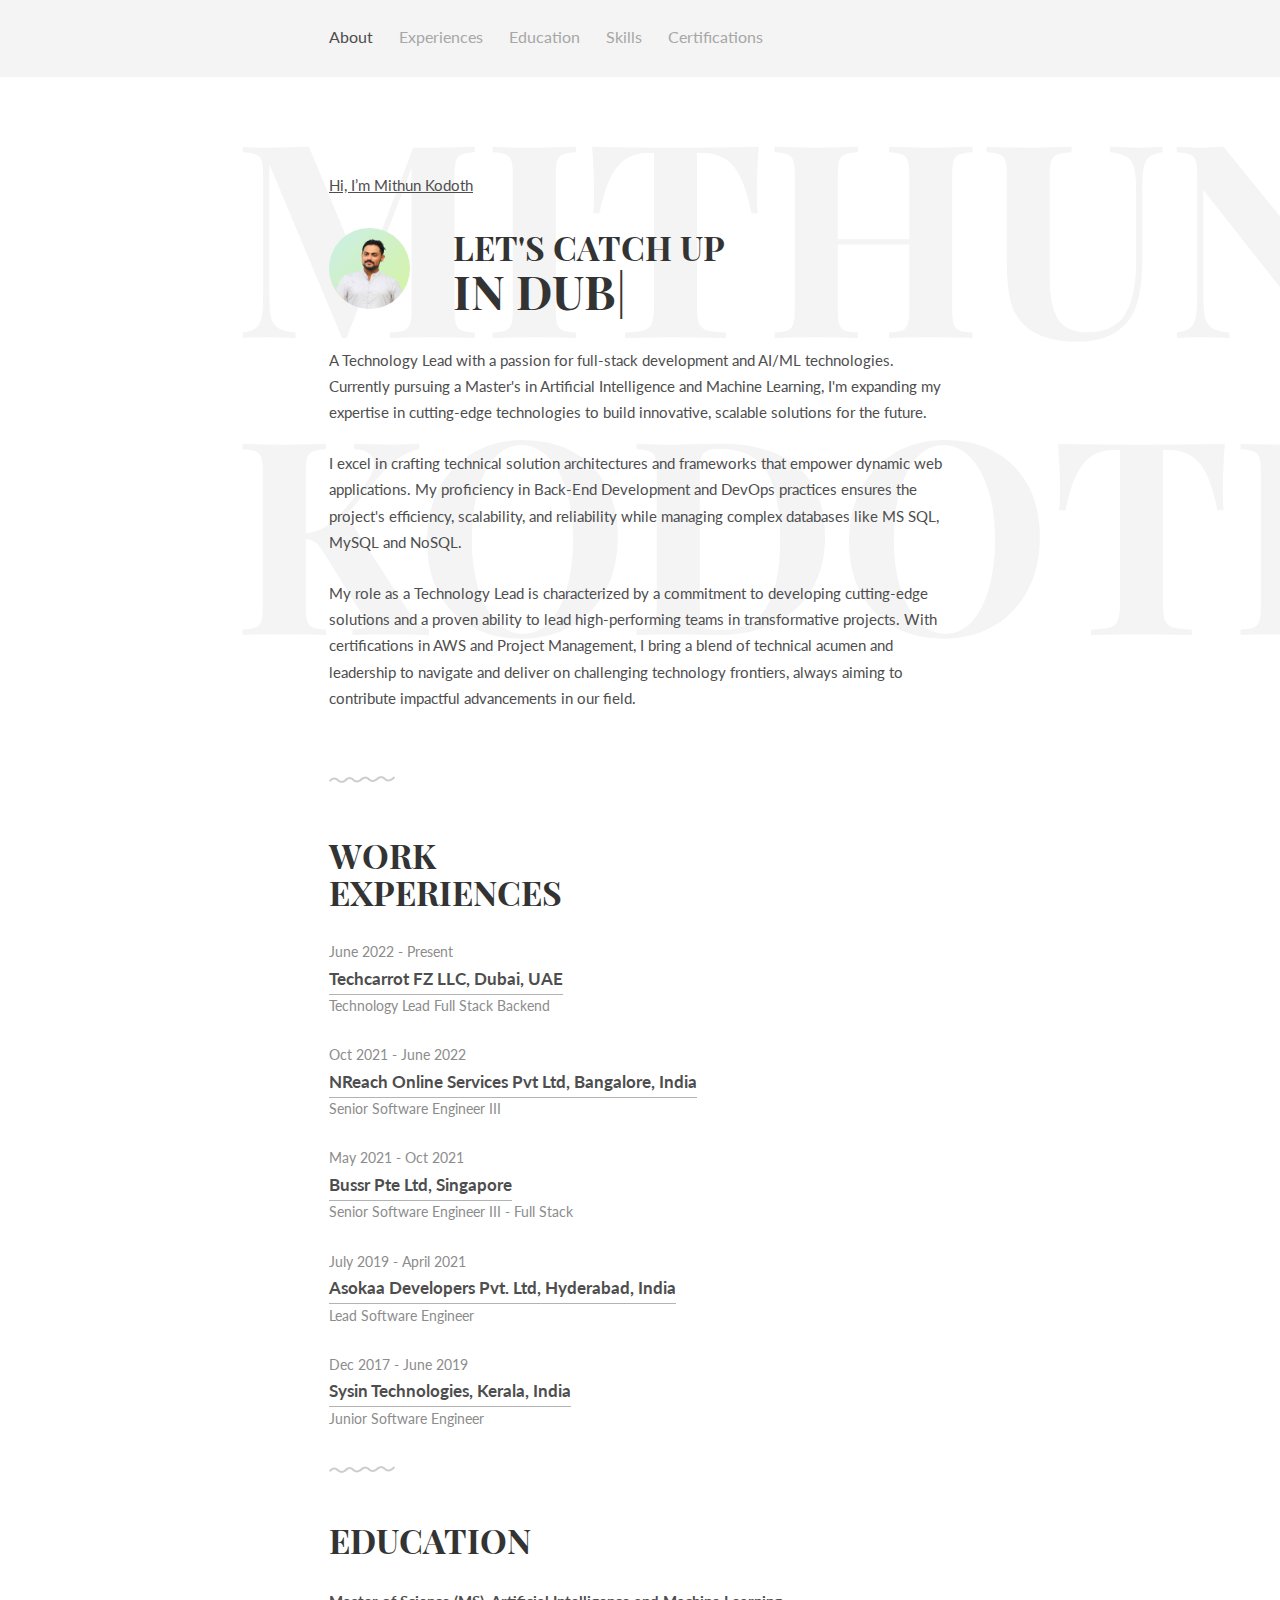
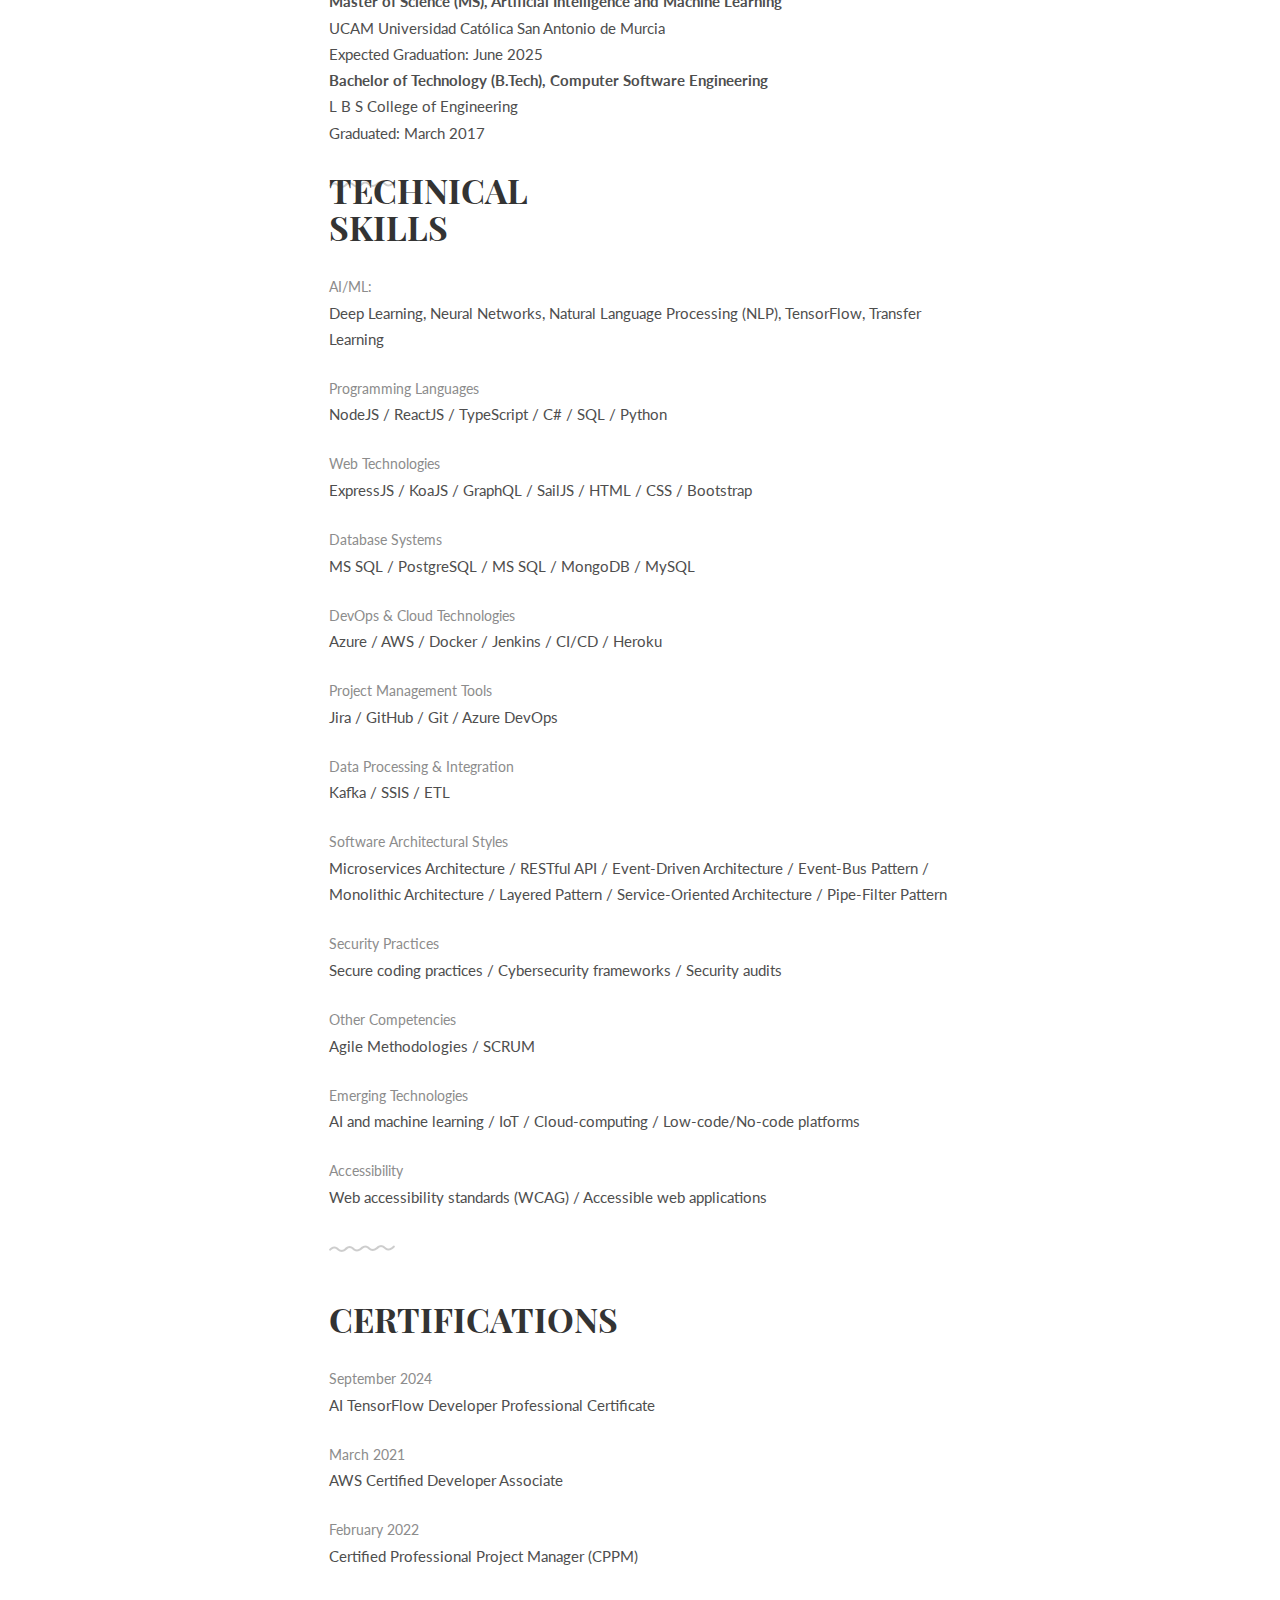
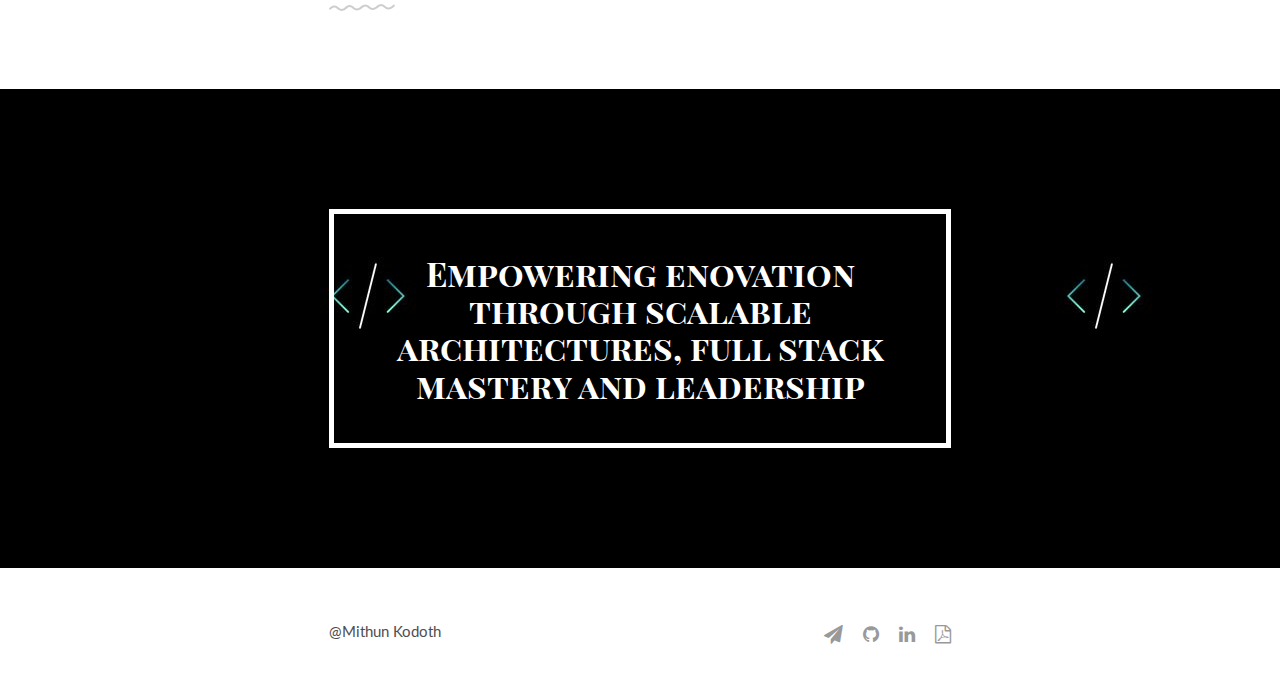
==== commit 168017a7: "Updates on 2024-08-21 08:54:28: [FIX] backDelay updated" ====
--- a/index.html
+++ b/index.html
@@ -1,19 +1,16 @@
 <!DOCTYPE html><html lang="en"><head><title>Mithun Kodoth | AI Engineer & Tech Architect</title><meta charset="utf-8"><meta name="viewport" content="width=device-width,initial-scale=1"><meta name="description" content="Mithun Kodoth's professional portfolio. Technology Lead specializing in AI/ML, Full Stack Development, and innovative scalable architecture solutions."><meta name="keywords" content="Mithun Kodoth, AI, Machine Learning, Technology Lead, Full Stack Developer, Cloud Architect, AI Engineer, DevOps, AI Specialist, Artificial Intelligence, Backend Developer, Dubai, UCAM MS AI, NodeJS, ReactJS, Cloud Computing"><meta name="author" content="Mithun Kodoth"><meta name="robots" content="index, follow"><meta property="og:title" content="Mithun Kodoth | AI/ML Enthusiast & Technology Lead"><meta property="og:description" content="Explore the portfolio of Mithun Kodoth, an AI/ML Enthusiast and Technology Lead specializing in Full Stack Development and scalable AI solutions."><meta property="og:image" content="public/img/profile_primary.jpg"><meta property="og:url" content="https://mithunmadhavan.github.io"><meta property="og:type" content="website"><meta property="og:site_name" content="Mithun Kodoth Portfolio"><meta name="twitter:card" content="summary_large_image"><meta name="twitter:title" content="Mithun Kodoth | AI/ML Enthusiast & Technology Lead"><meta name="twitter:description" content="Explore the portfolio of Mithun Kodoth, a Technology Lead and AI/ML expert with extensive experience in backend development, DevOps, and scalable architectures."><meta name="twitter:image" content="public/img/profile_primary.jpg"><link rel="stylesheet" href="css/kube.min.css"><link rel="stylesheet" href="css/font-awesome.min.css"><link rel="stylesheet" href="css/custom.min.css"><link rel="shortcut icon" href="public/img/favicon.ico"><link href="https://fonts.googleapis.com/css?family=Playfair+Display+SC:700" rel="stylesheet" type="text/css"><link href="https://fonts.googleapis.com/css?family=Lato:400,700" rel="stylesheet" type="text/css"><script type="application/ld+json">{
-            "@context": "https://schema.org",
-            "@type": "Person",
-            "name": "Mithun Kodoth",
-            "jobTitle": "Technology Lead, AI/ML Enthusiast",
-            "url": "https://mithunportfolio.com",
-            "image": "public/img/profile_primary.jpg",
-            "description": "Mithun Kodoth, Technology Lead specializing in AI/ML and full-stack development.",
-            "knowsAbout": ["AI", "Machine Learning", "Backend Development", "Cloud Computing", "DevOps"],
-            "sameAs": [
-                "https://linkedin.com/in/mithun-p-madhav/",
-                "https://github.com/mithunmadhavan"
-            ],
-            "alumniOf": {
-                "@type": "CollegeOrUniversity",
-                "name": "UCAM Universidad Católica San Antonio de Murcia",
-                "alumni": "Master of Science in AI and Machine Learning"
-            }
-        }</script><style>.intro h1:before{content:"Mithun Kodoth"}</style></head><body><div class="main-nav"><div class="container"><header class="group top-nav"><div class="navigation-toggle" data-tools="navigation-toggle" data-target="#navbar-1"><span class="logo">Mithun Kodoth</span></div><nav id="navbar-1" class="navbar item-nav"><ul><li class="active"><a href="#about">About</a></li><li><a href="#technical_experiences">Experiences</a></li><li><a href="#education">Education</a></li><li><a href="#technical_skills">Skills</a></li><li><a href="#certifications">Certifications</a></li></ul></nav></header></div></div><div class="intro section" id="about"><div class="container"><a href="mailto:mithunpm@hotmail.com"><p>Hi, I’m Mithun Kodoth</p></a><div class="units-row units-split wrap"><div class="unit-20"><a href="mailto:mithunpm@hotmail.com"><img src="public/img/profile_primary.jpg" alt="Avatar"></a></div><div class="unit-80"><h1>Let's catch up<br><span id="type_hello_description"></span></h1></div><p>A Technology Lead with a passion for full-stack development and AI/ML technologies. Currently pursuing a Master's in Artificial Intelligence and Machine Learning, I'm expanding my expertise in cutting-edge technologies to build innovative, scalable solutions for the future.</p><p>I excel in crafting technical solution architectures and frameworks that empower dynamic web applications. My proficiency in Back-End Development and DevOps practices ensures the project's efficiency, scalability, and reliability while managing complex databases like MS SQL, MySQL and NoSQL.</p><p>My role as a Technology Lead is characterized by a commitment to developing cutting-edge solutions and a proven ability to lead high-performing teams in transformative projects. With certifications in AWS and Project Management, I bring a blend of technical acumen and leadership to navigate and deliver on challenging technology frontiers, always aiming to contribute impactful advancements in our field.</p></div></div></div><div class="work section second" id="technical_experiences"><div class="container"><h1>Work<br>Experiences</h1><ul class="work-list"><li>June 2022 - Present</li><li><a href="https://techcarrot.ae/" target="_blank">Techcarrot FZ LLC, Dubai, UAE</a></li><li>Technology Lead Full Stack Backend</li></ul><ul class="work-list"><li>Oct 2021 - June 2022</li><li><a href="https://www.xoxoday.com/" target="_blank">NReach Online Services Pvt Ltd, Bangalore, India</a></li><li>Senior Software Engineer III</li></ul><ul class="work-list"><li>May 2021 - Oct 2021</li><li><a href="https://www.bussr.com/" target="_blank">Bussr Pte Ltd, Singapore</a></li><li>Senior Software Engineer III - Full Stack</li></ul><ul class="work-list"><li>July 2019 - April 2021</li><li><a href="#" target="_blank">Asokaa Developers Pvt. Ltd, Hyderabad, India</a></li><li>Lead Software Engineer</li></ul><ul class="work-list"><li>Dec 2017 - June 2019</li><li><a href="http://www.sysin.in/" target="_blank">Sysin Technologies, Kerala, India</a></li><li>Junior Software Engineer</li></ul></div></div><div class="education section" id="education"><div class="container"><h1>Education</h1><ul class="education-list list-flat"><li><strong>Master of Science (MS), Artificial Intelligence and Machine Learning</strong><br>UCAM Universidad Católica San Antonio de Murcia<br><span>Expected Graduation: June 2025</span></li><li><strong>Bachelor of Technology (B.Tech), Computer Software Engineering</strong><br>L B S College of Engineering<br><span>Graduated: March 2017</span></li></ul></div></div><div class="skills section second" id="technical_skills"><div class="container"><h1>Technical<br>Skills</h1><ul class="skill-list list-flat"><li>AI/ML:</li><li>Deep Learning, Neural Networks, Natural Language Processing (NLP), TensorFlow, Transfer Learning</li></ul><ul class="skill-list list-flat"><li>Programming Languages</li><li>NodeJS / ReactJS / TypeScript / C# / SQL / Python</li></ul><ul class="skill-list list-flat"><li>Web Technologies</li><li>ExpressJS / KoaJS / GraphQL / SailJS / HTML / CSS / Bootstrap</li></ul><ul class="skill-list list-flat"><li>Database Systems</li><li>MS SQL / PostgreSQL / MS SQL / MongoDB / MySQL</li></ul><ul class="skill-list list-flat"><li>DevOps & Cloud Technologies</li><li>Azure / AWS / Docker / Jenkins / CI/CD / Heroku</li></ul><ul class="skill-list list-flat"><li>Project Management Tools</li><li>Jira / GitHub / Git / Azure DevOps</li></ul><ul class="skill-list list-flat"><li>Data Processing & Integration</li><li>Kafka / SSIS / ETL</li></ul><ul class="skill-list list-flat"><li>Software Architectural Styles</li><li>Microservices Architecture / RESTful API / Event-Driven Architecture / Event-Bus Pattern / Monolithic Architecture / Layered Pattern / Service-Oriented Architecture / Pipe-Filter Pattern</li></ul><ul class="skill-list list-flat"><li>Security Practices</li><li>Secure coding practices / Cybersecurity frameworks / Security audits</li></ul><ul class="skill-list list-flat"><li>Other Competencies</li><li>Agile Methodologies / SCRUM</li></ul><ul class="skill-list list-flat"><li>Emerging Technologies</li><li>AI and machine learning / IoT / Cloud-computing / Low-code/No-code platforms</li></ul><ul class="skill-list list-flat"><li>Accessibility</li><li>Web accessibility standards (WCAG) / Accessible web applications</li></ul></div></div><div class="award section second" id="certifications"><div class="container"><h1>Certifications</h1><ul class="award-list list-flat"><li>September 2024</li><li>AI TensorFlow Developer Professional Certificate</li></ul><ul class="award-list list-flat"><li>March 2021</li><li>AWS Certified Developer Associate</li></ul><ul class="award-list list-flat"><li>February 2022</li><li>Certified Professional Project Manager (CPPM)</li></ul></div></div><div class="quote"><div class="container text-centered"><h1>Empowering enovation through scalable architectures, full stack mastery and leadership</h1></div></div><footer><div class="container"><div class="units-row"><div class="unit-50"><p>@Mithun Kodoth</p></div><div class="unit-50"><ul class="social list-flat right"><li><a href="mailto:mithunpm@hotmail.com"><i class="fa fa-send"></i></a></li><li><a href="https://github.com/mithunmadhavan" target="_blank"><i class="fa fa-github"></i></a></li><li><a href="https://linkedin.com/in/mithun-p-madhav/" target="_blank"><i class="fa fa-linkedin"></i></a></li><li><a href="./public/assets/mithun_kodoth_resume.pdf" target="_blank" download="mithun_kodoth_resume"><i class="fa fa-file-pdf-o"></i></a></li></ul></div></div></div></footer><script src="js/jquery.min.js"></script><script src="js/typed.min.js"></script><script src="js/kube.min.js"></script><script src="js/site.js"></script><script>function newTyped(){}$(function(){$("#type_hello_description").typed({strings:["in Dubai, UAE","as AI & ML Enthusiast","as Full Stack Developer","as Tech Lead"],typeSpeed:90,backDelay:2e3,contentType:"html",loop:!0,resetCallback:function(){newTyped()}}),$(".reset").click(function(){$("#typed").typed("reset")})})</script></body></html>
+                "@context": "https://schema.org",
+                "@type": "Person",
+                "name": "Mithun Kodoth",
+                "jobTitle": "Technology Lead, AI/ML Enthusiast",
+                "url": "https://mithunportfolio.com",
+                "image": "public/img/profile_primary.jpg",
+                "description": "Mithun Kodoth, Technology Lead specializing in AI/ML and full-stack development.",
+                "knowsAbout": ["AI", "Machine Learning", "Backend Development", "Cloud Computing", "DevOps"],
+                "sameAs": ["https://linkedin.com/in/mithun-p-madhav/", "https://github.com/mithunmadhavan"],
+                "alumniOf": {
+                    "@type": "CollegeOrUniversity",
+                    "name": "UCAM Universidad Católica San Antonio de Murcia",
+                    "alumni": "Master of Science in AI and Machine Learning"
+                }
+            }</script><style>.intro h1:before{content:"Mithun Kodoth"}</style></head><body><div class="main-nav"><div class="container"><header class="group top-nav"><div class="navigation-toggle" data-tools="navigation-toggle" data-target="#navbar-1"><span class="logo">Mithun Kodoth</span></div><nav id="navbar-1" class="navbar item-nav"><ul><li class="active"><a href="#about">About</a></li><li><a href="#technical_experiences">Experiences</a></li><li><a href="#education">Education</a></li><li><a href="#technical_skills">Skills</a></li><li><a href="#certifications">Certifications</a></li></ul></nav></header></div></div><div class="intro section" id="about"><div class="container"><a href="mailto:mithunpm@hotmail.com"><p>Hi, I’m Mithun Kodoth</p></a><div class="units-row units-split wrap"><div class="unit-20"><a href="mailto:mithunpm@hotmail.com"><img src="public/img/profile_primary.jpg" alt="Avatar"></a></div><div class="unit-80"><h1>Let's catch up<br><span id="type_hello_description"></span></h1></div><p>A Technology Lead with a passion for full-stack development and AI/ML technologies. Currently pursuing a Master's in Artificial Intelligence and Machine Learning, I'm expanding my expertise in cutting-edge technologies to build innovative, scalable solutions for the future.</p><p>I excel in crafting technical solution architectures and frameworks that empower dynamic web applications. My proficiency in Back-End Development and DevOps practices ensures the project's efficiency, scalability, and reliability while managing complex databases like MS SQL, MySQL and NoSQL.</p><p>My role as a Technology Lead is characterized by a commitment to developing cutting-edge solutions and a proven ability to lead high-performing teams in transformative projects. With certifications in AWS and Project Management, I bring a blend of technical acumen and leadership to navigate and deliver on challenging technology frontiers, always aiming to contribute impactful advancements in our field.</p></div></div></div><div class="work section second" id="technical_experiences"><div class="container"><h1>Work<br>Experiences</h1><ul class="work-list"><li>June 2022 - Present</li><li><a href="https://techcarrot.ae/" target="_blank">Techcarrot FZ LLC, Dubai, UAE</a></li><li>Technology Lead Full Stack Backend</li></ul><ul class="work-list"><li>Oct 2021 - June 2022</li><li><a href="https://www.xoxoday.com/" target="_blank">NReach Online Services Pvt Ltd, Bangalore, India</a></li><li>Senior Software Engineer III</li></ul><ul class="work-list"><li>May 2021 - Oct 2021</li><li><a href="https://www.bussr.com/" target="_blank">Bussr Pte Ltd, Singapore</a></li><li>Senior Software Engineer III - Full Stack</li></ul><ul class="work-list"><li>July 2019 - April 2021</li><li><a href="#" target="_blank">Asokaa Developers Pvt. Ltd, Hyderabad, India</a></li><li>Lead Software Engineer</li></ul><ul class="work-list"><li>Dec 2017 - June 2019</li><li><a href="http://www.sysin.in/" target="_blank">Sysin Technologies, Kerala, India</a></li><li>Junior Software Engineer</li></ul></div></div><div class="education section" id="education"><div class="container"><h1>Education</h1><ul class="education-list list-flat"><li><strong>Master of Science (MS), Artificial Intelligence and Machine Learning</strong><br>UCAM Universidad Católica San Antonio de Murcia<br><span>Expected Graduation: June 2025</span></li><li><strong>Bachelor of Technology (B.Tech), Computer Software Engineering</strong><br>L B S College of Engineering<br><span>Graduated: March 2017</span></li></ul></div></div><div class="skills section second" id="technical_skills"><div class="container"><h1>Technical<br>Skills</h1><ul class="skill-list list-flat"><li>AI/ML:</li><li>Deep Learning, Neural Networks, Natural Language Processing (NLP), TensorFlow, Transfer Learning</li></ul><ul class="skill-list list-flat"><li>Programming Languages</li><li>NodeJS / ReactJS / TypeScript / C# / SQL / Python</li></ul><ul class="skill-list list-flat"><li>Web Technologies</li><li>ExpressJS / KoaJS / GraphQL / SailJS / HTML / CSS / Bootstrap</li></ul><ul class="skill-list list-flat"><li>Database Systems</li><li>MS SQL / PostgreSQL / MS SQL / MongoDB / MySQL</li></ul><ul class="skill-list list-flat"><li>DevOps & Cloud Technologies</li><li>Azure / AWS / Docker / Jenkins / CI/CD / Heroku</li></ul><ul class="skill-list list-flat"><li>Project Management Tools</li><li>Jira / GitHub / Git / Azure DevOps</li></ul><ul class="skill-list list-flat"><li>Data Processing & Integration</li><li>Kafka / SSIS / ETL</li></ul><ul class="skill-list list-flat"><li>Software Architectural Styles</li><li>Microservices Architecture / RESTful API / Event-Driven Architecture / Event-Bus Pattern / Monolithic Architecture / Layered Pattern / Service-Oriented Architecture / Pipe-Filter Pattern</li></ul><ul class="skill-list list-flat"><li>Security Practices</li><li>Secure coding practices / Cybersecurity frameworks / Security audits</li></ul><ul class="skill-list list-flat"><li>Other Competencies</li><li>Agile Methodologies / SCRUM</li></ul><ul class="skill-list list-flat"><li>Emerging Technologies</li><li>AI and machine learning / IoT / Cloud-computing / Low-code/No-code platforms</li></ul><ul class="skill-list list-flat"><li>Accessibility</li><li>Web accessibility standards (WCAG) / Accessible web applications</li></ul></div></div><div class="award section second" id="certifications"><div class="container"><h1>Certifications</h1><ul class="award-list list-flat"><li>September 2024</li><li>AI TensorFlow Developer Professional Certificate</li></ul><ul class="award-list list-flat"><li>March 2021</li><li>AWS Certified Developer Associate</li></ul><ul class="award-list list-flat"><li>February 2022</li><li>Certified Professional Project Manager (CPPM)</li></ul></div></div><div class="quote"><div class="container text-centered"><h1>Empowering enovation through scalable architectures, full stack mastery and leadership</h1></div></div><footer><div class="container"><div class="units-row"><div class="unit-50"><p>@Mithun Kodoth</p></div><div class="unit-50"><ul class="social list-flat right"><li><a href="mailto:mithunpm@hotmail.com"><i class="fa fa-send"></i></a></li><li><a href="https://github.com/mithunmadhavan" target="_blank"><i class="fa fa-github"></i></a></li><li><a href="https://linkedin.com/in/mithun-p-madhav/" target="_blank"><i class="fa fa-linkedin"></i></a></li><li><a href="./public/assets/mithun_kodoth_resume.pdf" target="_blank" download="mithun_kodoth_resume"><i class="fa fa-file-pdf-o"></i></a></li></ul></div></div></div></footer><script src="js/jquery.min.js"></script><script src="js/typed.min.js"></script><script src="js/kube.min.js"></script><script src="js/site.js"></script><script>function newTyped(){}$(function(){$("#type_hello_description").typed({strings:["in Dubai, UAE","as AI & ML Enthusiast","as Full Stack Architect","as Tech Lead"],typeSpeed:90,backDelay:2e3,contentType:"html",loop:!0,resetCallback:function(){newTyped()}}),$(".reset").click(function(){$("#typed").typed("reset")})})</script></body></html>--- a/css/custom.min.css
+++ b/css/custom.min.css
@@ -1 +1 @@
-h1,h2,h3,h4,h5,h6{font-family:"Playfair Display SC",serif;color:#333}a,p,li{font-family:"Lato",Arial,sans-serif;color:#4e4e4e;font-size:1em;line-height:1.75em}a:hover{text-decoration:none !important;color:#333 !important;-webkit-transition:all 0.2s ease-in-out;-moz-transition:all 0.2s ease-in-out;-ms-transition:all 0.2s ease-in-out;-o-transition:all 0.2s ease-in-out;transition:all 0.2s ease-in-out}.container{margin:auto;max-width:662px;padding:0 20px}@media only screen and (max-width: 767px){.intro img{display:block;margin-left:auto;margin-right:auto}footer{text-align:center}}.typed-cursor{opacity:1;font-weight:100;-webkit-animation:blink 0.7s infinite;-moz-animation:blink 0.7s infinite;-ms-animation:blink 0.7s infinite;-o-animation:blink 0.7s infinite;animation:blink 0.7s infinite}@-webkit-keyframes blink{0%{opacity:1}50%{opacity:0}100%{opacity:1}}@-moz-keyframes blink{0%{opacity:1}50%{opacity:0}100%{opacity:1}}@-ms-keyframes blink{0%{opacity:1}50%{opacity:0}100%{opacity:1}}@-o-keyframes blink{0%{opacity:1}50%{opacity:0}100%{opacity:1}}.main-nav{background:#f4f4f4;padding-top:23px}.main-nav nav ul li a{color:#a7a7a7}.main-nav nav ul li.active a{color:#4d4d4d}.section.second{margin-bottom:90px}.section .container{position:relative}.section .container:after{position:absolute;content:url(../public/img/separator.png);left:20px}.section .container h1{text-transform:uppercase;margin-bottom:30px;position:relative}.intro{padding:95px 0px 70px 0px;overflow-x:hidden}.intro img{width:81px;height:81px;border-radius:99px}.intro .wrap{margin:30px 0px}.intro h1:before{position:absolute;left:-220px;top:-150px;font-size:270px;z-index:-1;color:#f4f4f4}.intro h1 span{font-size:47px}.work .work-list{margin-left:0px}.work .work-list li{list-style:none;font-size:0.9375em;color:#8c8c8c}.work .work-list li a{padding-bottom:5px;font-size:1.1875em;font-weight:700;text-decoration:none;border-bottom:1px solid #b3b3b3}.work .work-list li a:hover{border-bottom:1px solid #333}.award .award-list{margin-left:0px}.award .award-list li:first-child{font-size:0.9375em;color:#8c8c8c}.skills .skill-list{margin-left:0px}.skills .skill-list li:first-child{font-size:0.9375em;color:#8c8c8c}.quote{background:url(../public/img/footer_bg.jpg);padding:20px 0px;margin-top:120px}.quote h1{margin:100px 0px;padding:40px 20px;border:5px solid #fff;color:#fff}footer{padding:50px 0px 0px 0px}footer .social li{display:inline;margin-left:20px}footer .social li a{font-size:1.25em;color:#999}
+h1,h2,h3,h4,h5,h6{font-family:"Playfair Display SC",serif;color:#333}a,li,p{font-family:Lato,Arial,sans-serif;color:#4e4e4e;font-size:1em;line-height:1.75em}a:hover{text-decoration:none!important;color:#333!important;-webkit-transition:all .2s ease-in-out;-moz-transition:all .2s ease-in-out;-ms-transition:all .2s ease-in-out;-o-transition:all .2s ease-in-out;transition:all .2s ease-in-out}.container{margin:auto;max-width:662px;padding:0 20px}@media only screen and (max-width:767px){.intro img{display:block;margin-left:auto;margin-right:auto}footer{text-align:center}}.typed-cursor{opacity:1;font-weight:100;-webkit-animation:blink .7s infinite;-moz-animation:blink .7s infinite;-ms-animation:blink 0.7s infinite;-o-animation:blink .7s infinite;animation:blink .7s infinite}@-webkit-keyframes blink{0%{opacity:1}50%{opacity:0}100%{opacity:1}}@-moz-keyframes blink{0%{opacity:1}50%{opacity:0}100%{opacity:1}}@-ms-keyframes blink{0%{opacity:1}50%{opacity:0}100%{opacity:1}}@-o-keyframes blink{0%{opacity:1}50%{opacity:0}100%{opacity:1}}.main-nav{background:#f4f4f4;padding-top:23px}.main-nav nav ul li a{color:#a7a7a7}.main-nav nav ul li.active a{color:#4d4d4d}.section.second{margin-bottom:90px}.section .container{position:relative}.section .container:after{position:absolute;content:url(../public/img/separator.png);left:20px}.section .container h1{text-transform:uppercase;margin-bottom:30px;position:relative}.intro{padding:95px 0 70px 0;overflow-x:hidden}.intro img{width:81px;height:81px;border-radius:99px}.intro .wrap{margin:30px 0}.intro h1:before{position:absolute;left:-220px;top:-150px;font-size:270px;z-index:-1;color:#f4f4f4}.intro h1 span{font-size:47px}.work .work-list{margin-left:0}.work .work-list li{list-style:none;font-size:.9375em;color:#8c8c8c}.work .work-list li a{padding-bottom:5px;font-size:1.1875em;font-weight:700;text-decoration:none;border-bottom:1px solid #b3b3b3}.work .work-list li a:hover{border-bottom:1px solid #333}.award .award-list{margin-left:0}.award .award-list li:first-child{font-size:.9375em;color:#8c8c8c}.skills .skill-list{margin-left:0}.skills .skill-list li:first-child{font-size:.9375em;color:#8c8c8c}.quote{background:url(../public/img/footer_bg.jpg);padding:20px 0;margin-top:120px}.quote h1{margin:100px 0;padding:40px 20px;border:5px solid #fff;color:#fff}footer{padding:50px 0 0 0}footer .social li{display:inline;margin-left:20px}footer .social li a{font-size:1.25em;color:#999}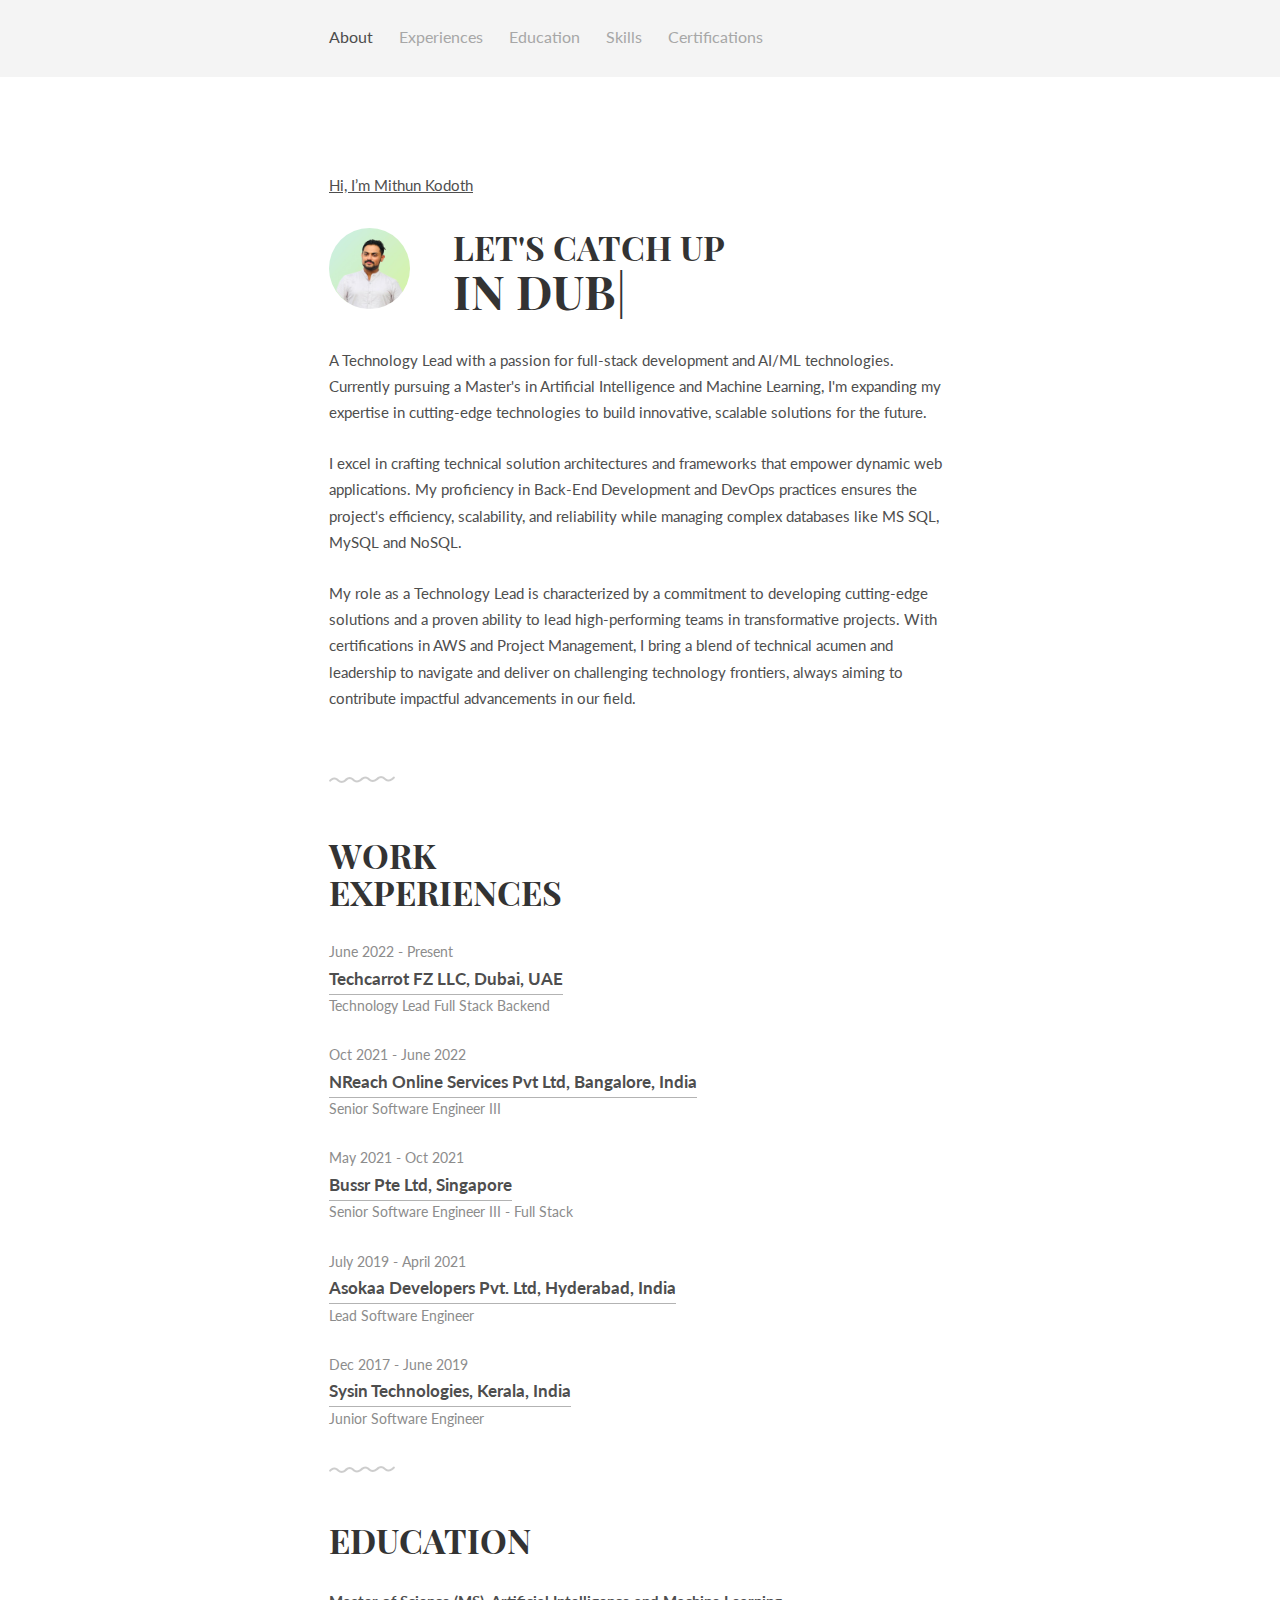
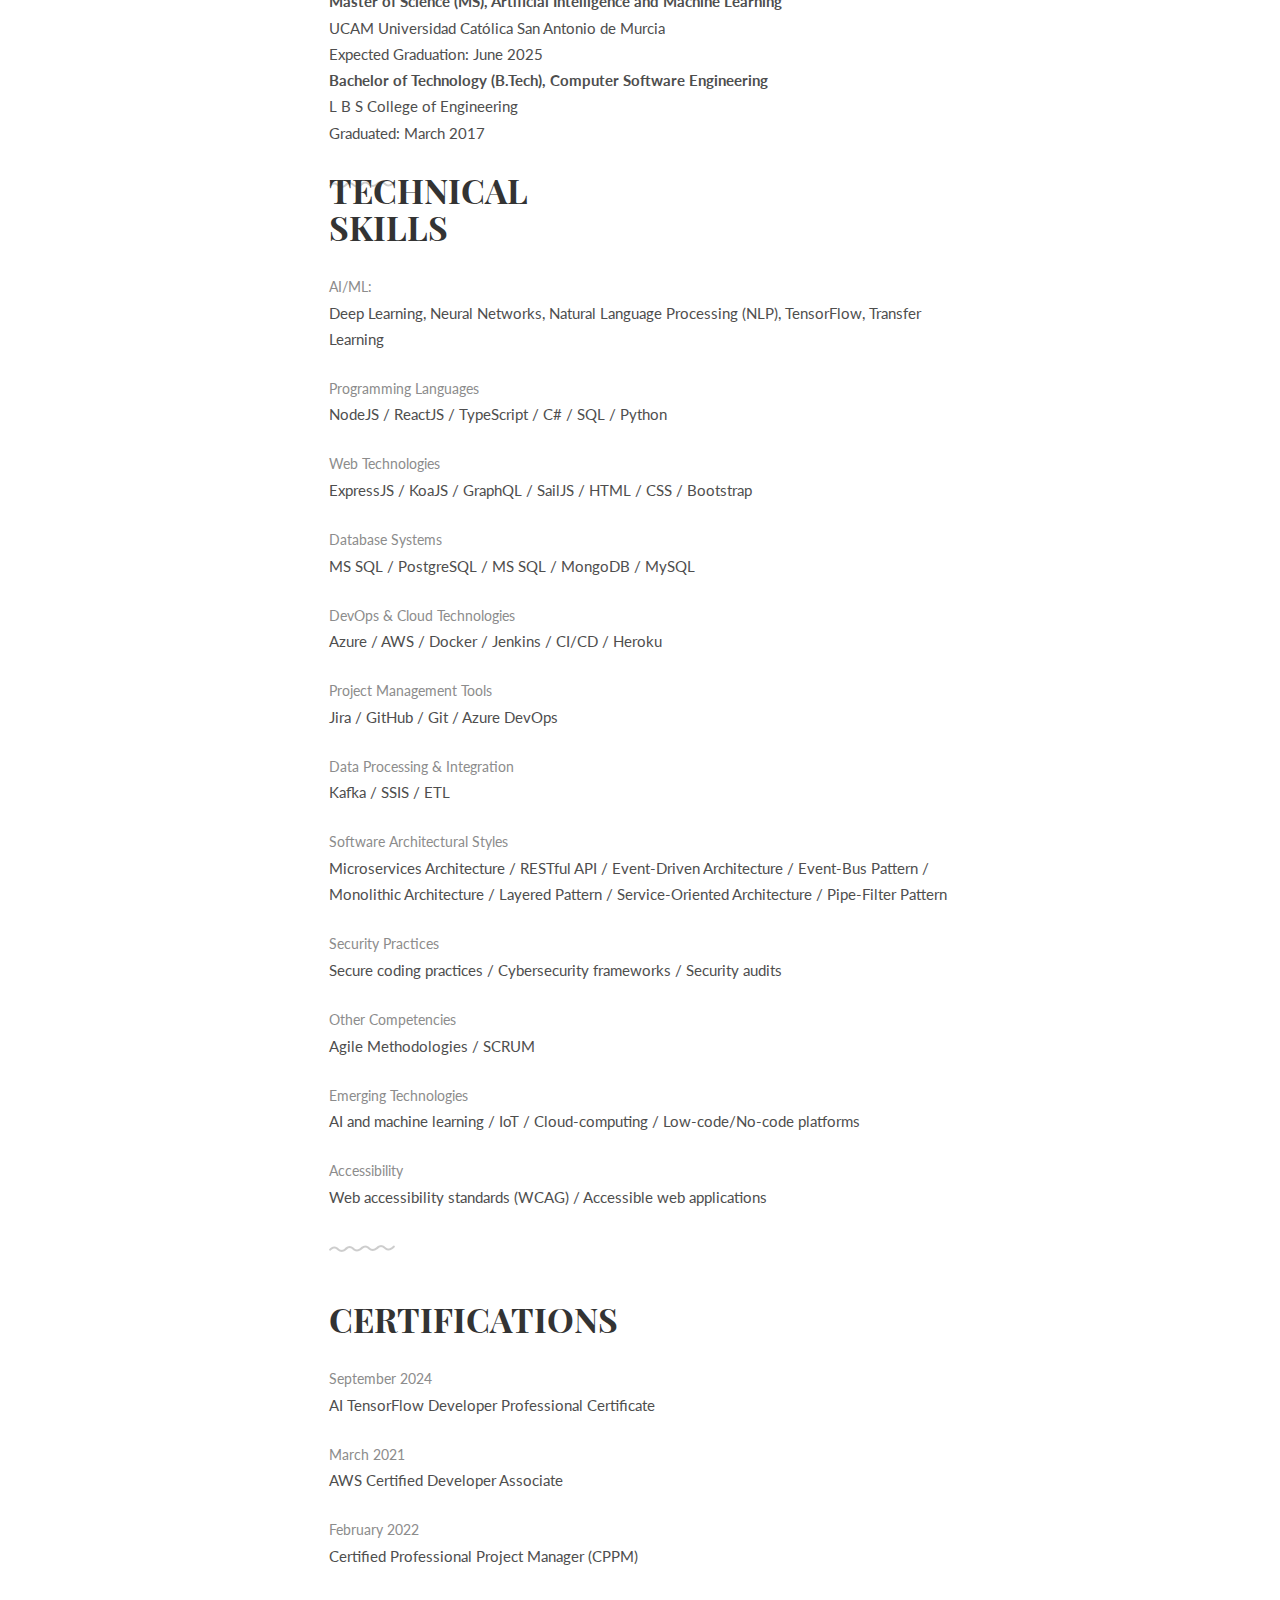
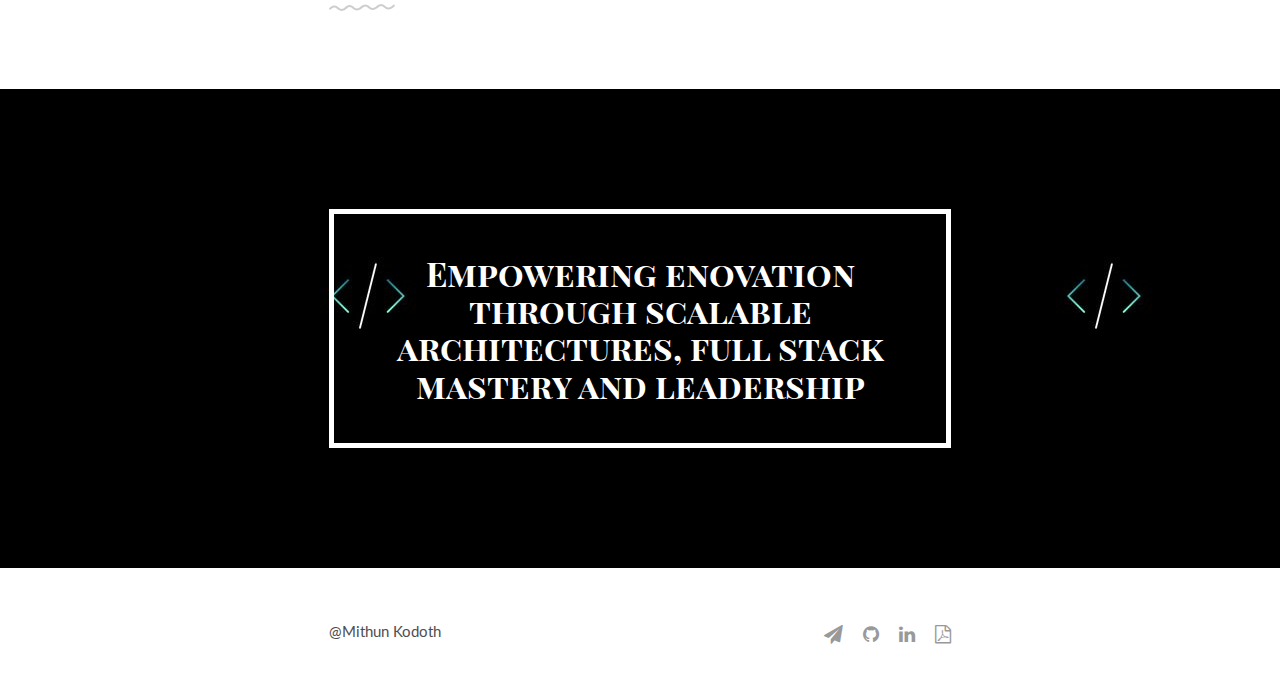
==== commit 0556e95d: "Updates on 2024-08-28 09:11:47: [PERF] Enhance performance and Structure" ====
--- a/index.html
+++ b/index.html
@@ -13,4 +13,4 @@
                     "name": "UCAM Universidad Católica San Antonio de Murcia",
                     "alumni": "Master of Science in AI and Machine Learning"
                 }
-            }</script><style>.intro h1:before{content:"Mithun Kodoth"}</style></head><body><div class="main-nav"><div class="container"><header class="group top-nav"><div class="navigation-toggle" data-tools="navigation-toggle" data-target="#navbar-1"><span class="logo">Mithun Kodoth</span></div><nav id="navbar-1" class="navbar item-nav"><ul><li class="active"><a href="#about">About</a></li><li><a href="#technical_experiences">Experiences</a></li><li><a href="#education">Education</a></li><li><a href="#technical_skills">Skills</a></li><li><a href="#certifications">Certifications</a></li></ul></nav></header></div></div><div class="intro section" id="about"><div class="container"><a href="mailto:mithunpm@hotmail.com"><p>Hi, I’m Mithun Kodoth</p></a><div class="units-row units-split wrap"><div class="unit-20"><a href="mailto:mithunpm@hotmail.com"><img src="public/img/profile_primary.jpg" alt="Avatar"></a></div><div class="unit-80"><h1>Let's catch up<br><span id="type_hello_description"></span></h1></div><p>A Technology Lead with a passion for full-stack development and AI/ML technologies. Currently pursuing a Master's in Artificial Intelligence and Machine Learning, I'm expanding my expertise in cutting-edge technologies to build innovative, scalable solutions for the future.</p><p>I excel in crafting technical solution architectures and frameworks that empower dynamic web applications. My proficiency in Back-End Development and DevOps practices ensures the project's efficiency, scalability, and reliability while managing complex databases like MS SQL, MySQL and NoSQL.</p><p>My role as a Technology Lead is characterized by a commitment to developing cutting-edge solutions and a proven ability to lead high-performing teams in transformative projects. With certifications in AWS and Project Management, I bring a blend of technical acumen and leadership to navigate and deliver on challenging technology frontiers, always aiming to contribute impactful advancements in our field.</p></div></div></div><div class="work section second" id="technical_experiences"><div class="container"><h1>Work<br>Experiences</h1><ul class="work-list"><li>June 2022 - Present</li><li><a href="https://techcarrot.ae/" target="_blank">Techcarrot FZ LLC, Dubai, UAE</a></li><li>Technology Lead Full Stack Backend</li></ul><ul class="work-list"><li>Oct 2021 - June 2022</li><li><a href="https://www.xoxoday.com/" target="_blank">NReach Online Services Pvt Ltd, Bangalore, India</a></li><li>Senior Software Engineer III</li></ul><ul class="work-list"><li>May 2021 - Oct 2021</li><li><a href="https://www.bussr.com/" target="_blank">Bussr Pte Ltd, Singapore</a></li><li>Senior Software Engineer III - Full Stack</li></ul><ul class="work-list"><li>July 2019 - April 2021</li><li><a href="#" target="_blank">Asokaa Developers Pvt. Ltd, Hyderabad, India</a></li><li>Lead Software Engineer</li></ul><ul class="work-list"><li>Dec 2017 - June 2019</li><li><a href="http://www.sysin.in/" target="_blank">Sysin Technologies, Kerala, India</a></li><li>Junior Software Engineer</li></ul></div></div><div class="education section" id="education"><div class="container"><h1>Education</h1><ul class="education-list list-flat"><li><strong>Master of Science (MS), Artificial Intelligence and Machine Learning</strong><br>UCAM Universidad Católica San Antonio de Murcia<br><span>Expected Graduation: June 2025</span></li><li><strong>Bachelor of Technology (B.Tech), Computer Software Engineering</strong><br>L B S College of Engineering<br><span>Graduated: March 2017</span></li></ul></div></div><div class="skills section second" id="technical_skills"><div class="container"><h1>Technical<br>Skills</h1><ul class="skill-list list-flat"><li>AI/ML:</li><li>Deep Learning, Neural Networks, Natural Language Processing (NLP), TensorFlow, Transfer Learning</li></ul><ul class="skill-list list-flat"><li>Programming Languages</li><li>NodeJS / ReactJS / TypeScript / C# / SQL / Python</li></ul><ul class="skill-list list-flat"><li>Web Technologies</li><li>ExpressJS / KoaJS / GraphQL / SailJS / HTML / CSS / Bootstrap</li></ul><ul class="skill-list list-flat"><li>Database Systems</li><li>MS SQL / PostgreSQL / MS SQL / MongoDB / MySQL</li></ul><ul class="skill-list list-flat"><li>DevOps & Cloud Technologies</li><li>Azure / AWS / Docker / Jenkins / CI/CD / Heroku</li></ul><ul class="skill-list list-flat"><li>Project Management Tools</li><li>Jira / GitHub / Git / Azure DevOps</li></ul><ul class="skill-list list-flat"><li>Data Processing & Integration</li><li>Kafka / SSIS / ETL</li></ul><ul class="skill-list list-flat"><li>Software Architectural Styles</li><li>Microservices Architecture / RESTful API / Event-Driven Architecture / Event-Bus Pattern / Monolithic Architecture / Layered Pattern / Service-Oriented Architecture / Pipe-Filter Pattern</li></ul><ul class="skill-list list-flat"><li>Security Practices</li><li>Secure coding practices / Cybersecurity frameworks / Security audits</li></ul><ul class="skill-list list-flat"><li>Other Competencies</li><li>Agile Methodologies / SCRUM</li></ul><ul class="skill-list list-flat"><li>Emerging Technologies</li><li>AI and machine learning / IoT / Cloud-computing / Low-code/No-code platforms</li></ul><ul class="skill-list list-flat"><li>Accessibility</li><li>Web accessibility standards (WCAG) / Accessible web applications</li></ul></div></div><div class="award section second" id="certifications"><div class="container"><h1>Certifications</h1><ul class="award-list list-flat"><li>September 2024</li><li>AI TensorFlow Developer Professional Certificate</li></ul><ul class="award-list list-flat"><li>March 2021</li><li>AWS Certified Developer Associate</li></ul><ul class="award-list list-flat"><li>February 2022</li><li>Certified Professional Project Manager (CPPM)</li></ul></div></div><div class="quote"><div class="container text-centered"><h1>Empowering enovation through scalable architectures, full stack mastery and leadership</h1></div></div><footer><div class="container"><div class="units-row"><div class="unit-50"><p>@Mithun Kodoth</p></div><div class="unit-50"><ul class="social list-flat right"><li><a href="mailto:mithunpm@hotmail.com"><i class="fa fa-send"></i></a></li><li><a href="https://github.com/mithunmadhavan" target="_blank"><i class="fa fa-github"></i></a></li><li><a href="https://linkedin.com/in/mithun-p-madhav/" target="_blank"><i class="fa fa-linkedin"></i></a></li><li><a href="./public/assets/mithun_kodoth_resume.pdf" target="_blank" download="mithun_kodoth_resume"><i class="fa fa-file-pdf-o"></i></a></li></ul></div></div></div></footer><script src="js/jquery.min.js"></script><script src="js/typed.min.js"></script><script src="js/kube.min.js"></script><script src="js/site.js"></script><script>function newTyped(){}$(function(){$("#type_hello_description").typed({strings:["in Dubai, UAE","as AI & ML Enthusiast","as Full Stack Architect","as Tech Lead"],typeSpeed:90,backDelay:2e3,contentType:"html",loop:!0,resetCallback:function(){newTyped()}}),$(".reset").click(function(){$("#typed").typed("reset")})})</script></body></html>+            }</script></head><body><div class="main-nav"><div class="container"><header class="group top-nav"><div class="navigation-toggle" data-tools="navigation-toggle" data-target="#navbar-1"><span class="logo">Mithun Kodoth</span></div><nav id="navbar-1" class="navbar item-nav"><ul><li class="active"><a href="#about">About</a></li><li><a href="#technical-experiences">Experiences</a></li><li><a href="#education">Education</a></li><li><a href="#technical-skills">Skills</a></li><li><a href="#certifications">Certifications</a></li></ul></nav></header></div></div><div class="intro section profile-element" id="about"><div class="container"><a href="mailto:mithunpm@hotmail.com"><p>Hi, I’m Mithun Kodoth</p></a><div class="units-row units-split wrap"><div class="unit-20"><a href="mailto:mithunpm@hotmail.com"><img src="public/img/profile_primary.jpg" alt="Avatar"></a></div><div class="unit-120"><h1>Let's catch up<br><span id="type_hello_description"></span></h1></div><p>A Technology Lead with a passion for full-stack development and AI/ML technologies. Currently pursuing a Master's in Artificial Intelligence and Machine Learning, I'm expanding my expertise in cutting-edge technologies to build innovative, scalable solutions for the future.</p><p>I excel in crafting technical solution architectures and frameworks that empower dynamic web applications. My proficiency in Back-End Development and DevOps practices ensures the project's efficiency, scalability, and reliability while managing complex databases like MS SQL, MySQL and NoSQL.</p><p>My role as a Technology Lead is characterized by a commitment to developing cutting-edge solutions and a proven ability to lead high-performing teams in transformative projects. With certifications in AWS and Project Management, I bring a blend of technical acumen and leadership to navigate and deliver on challenging technology frontiers, always aiming to contribute impactful advancements in our field.</p></div></div></div><div id="technical-experiences"></div><div id="education"></div><div id="technical-skills"></div><div id="certifications"></div><div class="quote"><div class="container text-centered"><h1>Empowering enovation through scalable architectures, full stack mastery and leadership</h1></div></div><div id="footer"></div><script src="js/jquery.min.js"></script><script src="js/typed.min.js"></script><script src="js/kube.min.js"></script><script src="js/site.js"></script><script src="js/security.js"></script><script src="js/custom-scripts.js"></script><script src="js/load-html.js"></script></body></html>